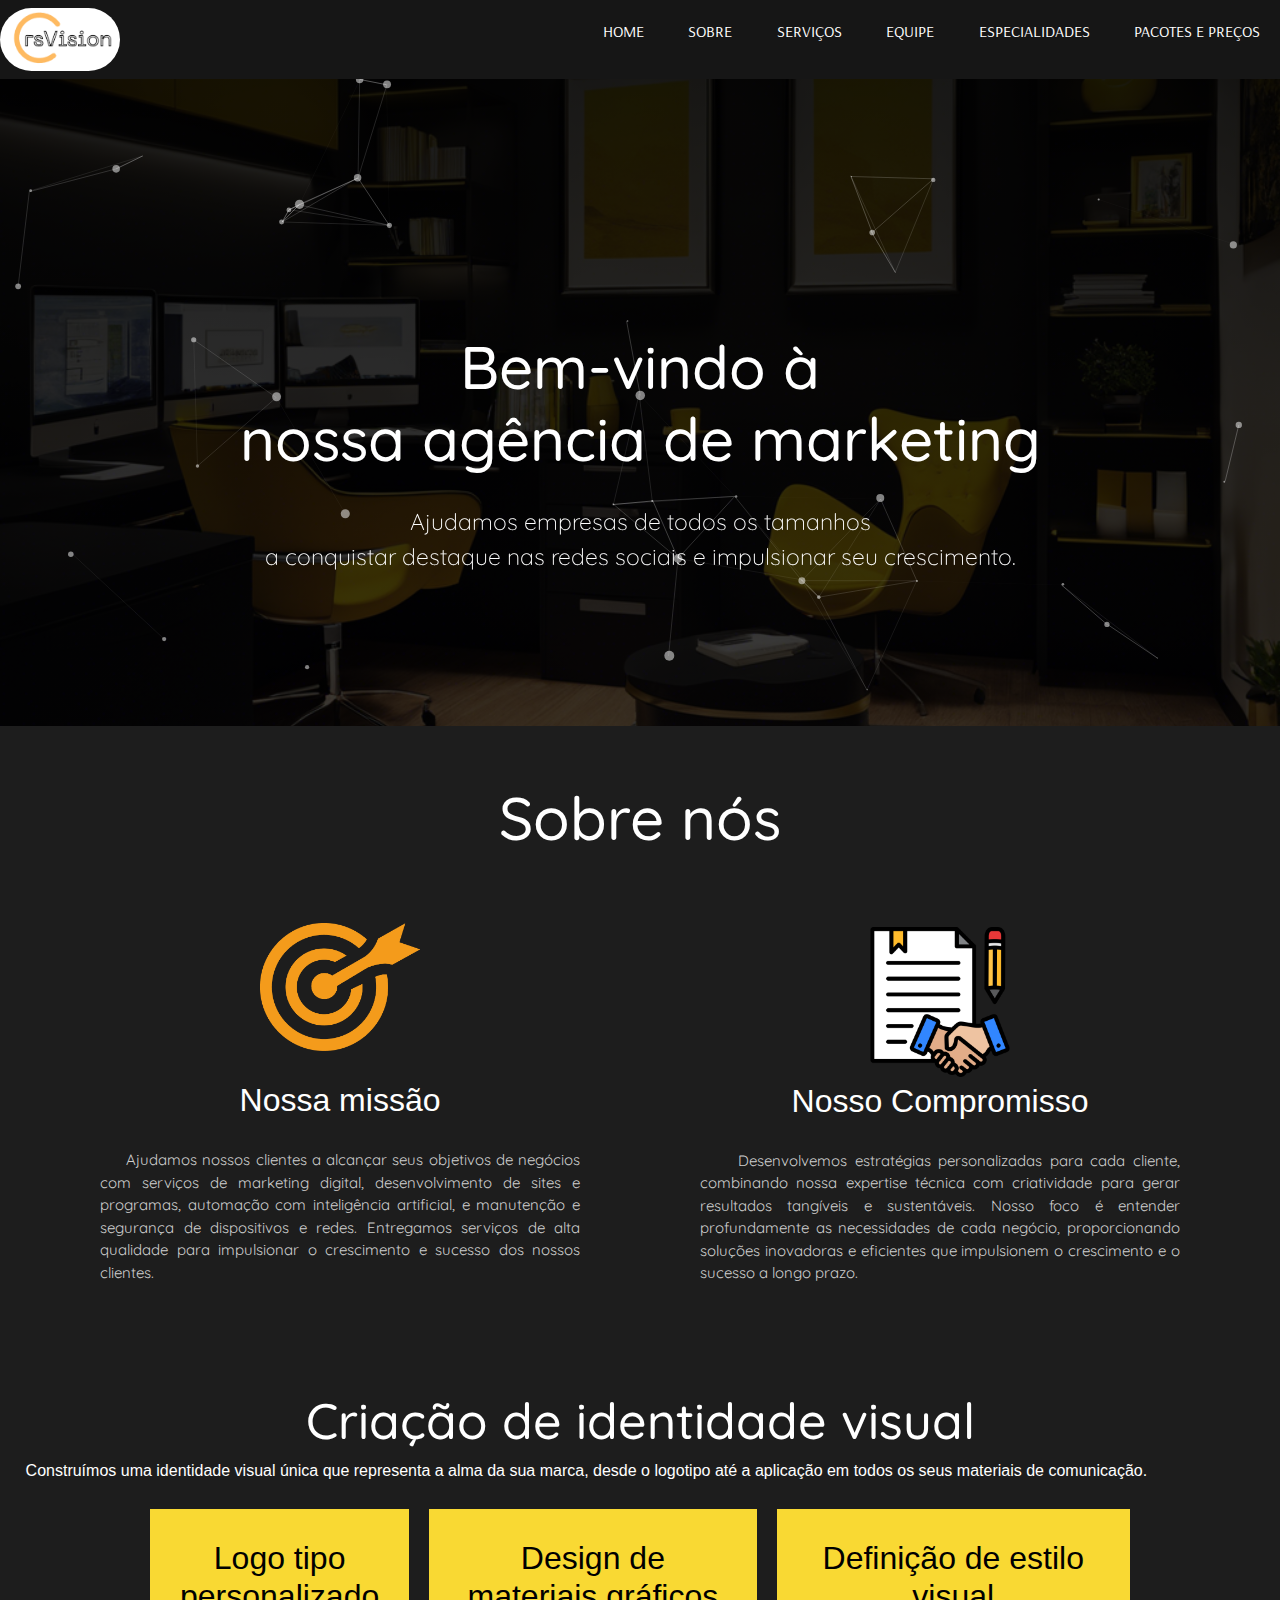
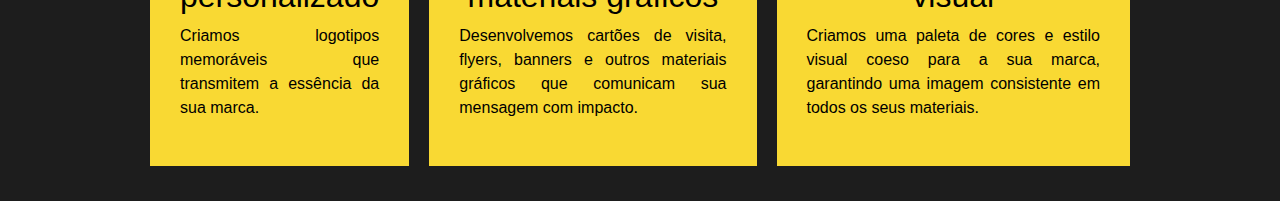
==== index.html @ bc187b53 "att (criação de seção "sobre")" ====
<!DOCTYPE html>
<html lang="pt-br">
    <head>
        <meta charset="UTF-8">
        <meta name="viewport" content="width=device-width, initial-scale=1.0">
        <title>CRS Vision</title>
        <link rel="stylesheet" href="styles.css"  /> 
        <link rel="preconnect" href="https://fonts.googleapis.com">
        <link rel="preconnect" href="https://fonts.gstatic.com" crossorigin>
        <link href="https://fonts.googleapis.com/css2?family=Quicksand:wght@300..700&display=swap" rel="stylesheet">
        <link rel="preconnect" href="https://fonts.googleapis.com">
        <link rel="preconnect" href="https://fonts.gstatic.com" crossorigin>
        <link href="https://fonts.googleapis.com/css2?family=Arsenal+SC:ital,wght@0,400;0,700;1,400;1,700&family=Quicksand:wght@300..700&display=swap" rel="stylesheet">
        <link rel="stylesheet" href="https://cdn.jsdelivr.net/npm/bootstrap@5.3.3/dist/css/bootstrap.min.css"/>
    </head>
    <body>
        
            <!-- ---------------- Menu de navegação ---------------- -->
            <div class="banner">
                <div class="navbar">
                    <img src="logo.png" class="logo">
                    <ul>
                        <li><a href="#content">Home</a></li>
                        <li><a href="#">Sobre</a></li>
                        <li><a href="#">Serviços</a></li>
                        <li><a href="#">Equipe</a></li>
                        <li><a href="#">Especialidades</a></li>
                        <li><a href="#">Pacotes e preços</a></li>
                    </ul>
                </div>

                <!-- ---------------- página principal (HOME) ---------------- -->
                <div class="content">
                    <h1>Bem-vindo à <br> nossa  agência de marketing</h1>
                    <p>Ajudamos empresas de todos os tamanhos <br> a conquistar  
                        destaque nas redes sociais e impulsionar seu crescimento.</p>
                </div>
                <div id="particles-js"></div>
            </div>

                <!-- ---------------- Sobre ---------------- -->
            <div class="sobre">
                <div class="titulosobre">
                    <h1>Sobre nós</h1>
                </div>
                    <div class="conteudosobre">
                        <div class="card1">
                            <img class="missaoimg" src="missaoimg.png" alt="Imagem de missão">
                            <h2>Nossa missão</h2>
                            <p>&nbsp; &nbsp; &nbsp;Ajudamos nossos clientes a alcançar seus objetivos de negócios com serviços de marketing digital, desenvolvimento de sites e programas, automação com inteligência artificial, e manutenção e segurança de dispositivos e redes. Entregamos serviços de alta qualidade para impulsionar o crescimento e sucesso dos nossos clientes.</p>
                        </div>
                        <div class="card2">
                            <img class="compromissoimg" src="compromisso.png" alt="Imagem de compromisso">
                            <h2>Nosso Compromisso</h2>
                            <p>&nbsp; &nbsp; &nbsp;Desenvolvemos estratégias personalizadas para cada cliente, combinando nossa expertise técnica com criatividade para gerar resultados tangíveis e sustentáveis. Nosso foco é entender profundamente as necessidades de cada negócio, proporcionando soluções inovadoras e eficientes que impulsionem o crescimento e o sucesso a longo prazo.</p>
                        </div>
                    </div>

                    <div class="tituloidvisual">
                        <h1>Criação de identidade visual</h1>
                    </div>
                    <p> Construímos uma identidade visual única que representa a alma da sua marca, desde o logotipo até a aplicação em todos os seus materiais de comunicação.</p>
                    
                    <div class="conteudoidvisual">
                        <div class="cards">
                            <div class="info">
                                <h2>Logo tipo personalizado</h2>
                                <p> Criamos logotipos memoráveis que transmitem a essência da sua marca. </p>
                            </div>

                            <div class="info">
                                <h2>Design de materiais gráficos</h2>
                                <p> Desenvolvemos cartões de visita, flyers, banners e outros materiais gráficos que comunicam sua mensagem com impacto. </p>
                            </div>

                            <div class="info">
                                <h2>Definição de estilo visual</h2>
                                <p> Criamos uma paleta de cores e estilo visual coeso para a sua marca, garantindo uma imagem consistente em todos os seus materiais. </p>
                            </div>

                        </div>
                    </div>



            </div>

            <script type="text/javascript" src="particles.js"></script>
            <script type="text/javascript" src="app.js"></script>
    </body>
</html>
---- styles.css ----
*{
    margin:0;
    padding: 0;
    font-family: sans-serif;
}

.banner {
width: 100%;
height: 100%;
background-size: cover;
background-position: center;
}

.banner #particles-js{
    width: 100%;
    height: 100%;
    background-size: cover;
    background-position: cover;
    background-image: linear-gradient(rgba(0,0,0,0.90),rgba(0,0,0,0.75)),url(background.jfif);background-size: cover;
    background-position: center;
    }

.navbar {
    width: 100%;
    margin: auto;
    padding: 0 -10px 5px -20px;
    display: flex;
    align-items: center;
    justify-content:space-between; 
    background-color: rgb(22, 22, 22);   
    margin-right: 100px;
}

.logo {
    width: 120px;
    cursor: pointer;
    border-radius: 40px;
}

.navbar ul li {
    list-style: none;
    display:inline-block;
    margin: 0 20px;
    position:relative;
    
}

.navbar ul li a{
    text-decoration: none;
    color: #FFF;
    text-transform: uppercase;
    font-family: Arsenal SC;
}

.navbar ul li::after{
    content: '';
    height: 3px;
    width: 0;
    background: rgb(252, 252, 36);
    position: absolute;
    left: 0;
    bottom: -10px;
    transition: 0.3s;
}

.navbar ul li:hover::after{
    width: 100%;
}

.content {
    width: 100%;
    position: absolute;
    top: 50%;
    transform: translateY(-50%);
    text-align: center;
    color: #FFF;
}

.content h1 {
    font-size: 60px;
    margin-top: 20px;
    margin-bottom: 30px;
    font-family: quicksand;
}

.content p {
    font-size: 23px ;
    font-weight: 100;
    font-family: quicksand;
    
}

.sobre {
    width: 100%;
    height: 100%;
    background-color: rgb(29, 29, 29);
    padding: 2%;
    color: #FFF;
    font-family: quicksand;
}

.titulosobre {
    justify-content: center;
    align-items: center;
    display: flex;
    padding-top: 30px;
}

.sobre h1 {
    font-size: 60px;
    color: #FFF;
    font-family: quicksand;
}

.conteudosobre {
    display: flex;
    align-items: center;
    justify-content: center;
}


.card1 {
    width: 600px;
    border-radius: 10px;
    box-shadow: 0 4ox 8px 0 rgba(0,0,0,0.2);
    font-size: 15px;
    padding: 60px;
    flex-direction: column;
    align-items: center;
    justify-content: center;
    text-align: center;
    
}
.card1 p {
    text-align: justify;
    margin-top: 30px;
    font-family: quicksand;
    color: rgb(207, 207, 207);
    }

    .missaoimg{
        width: 160px;
        margin-bottom: 30px;
    }

.card2 {
    width: 600px;
    border-radius: 10px;
    box-shadow: 0 4ox 8px 0 rgba(0,0,0,0.2);
    font-size: 15px;
    padding: 60px;
    flex-direction: column;
    align-items: center;
    justify-content: center;
    text-align: center;
}

.card2 p {
text-align: justify;
margin-top: 30px;
font-family: quicksand;
color: rgb(207, 207, 207);

}

.compromissoimg{
    width: 160px;
}

.tituloidvisual {
    justify-content: center;
    align-items: center;
    display: flex;
    padding-top: 30px;
}

.tituloidvisual h1 {
    font-size: 50px;
    color: #FFF;
    font-family: quicksand;
}

.conteudoidvisual {
    display: flex;
    align-items: center;
    justify-content: center;
    
}


.cards {
    display: flex;
    justify-content: center;
    width: 1000px;
    
}
.cards h2 {
    color: black;
}
.cards p {
    color: black;
}

.info {
    margin: 10px;
    background-color: #F9D933;;
    display: flex;
    flex-direction: column;
    justify-content: center;
    align-items: center;
    padding: 30px;
}

.info h2 {
    text-align: center;
}

.info p {
    text-align: justify;
}
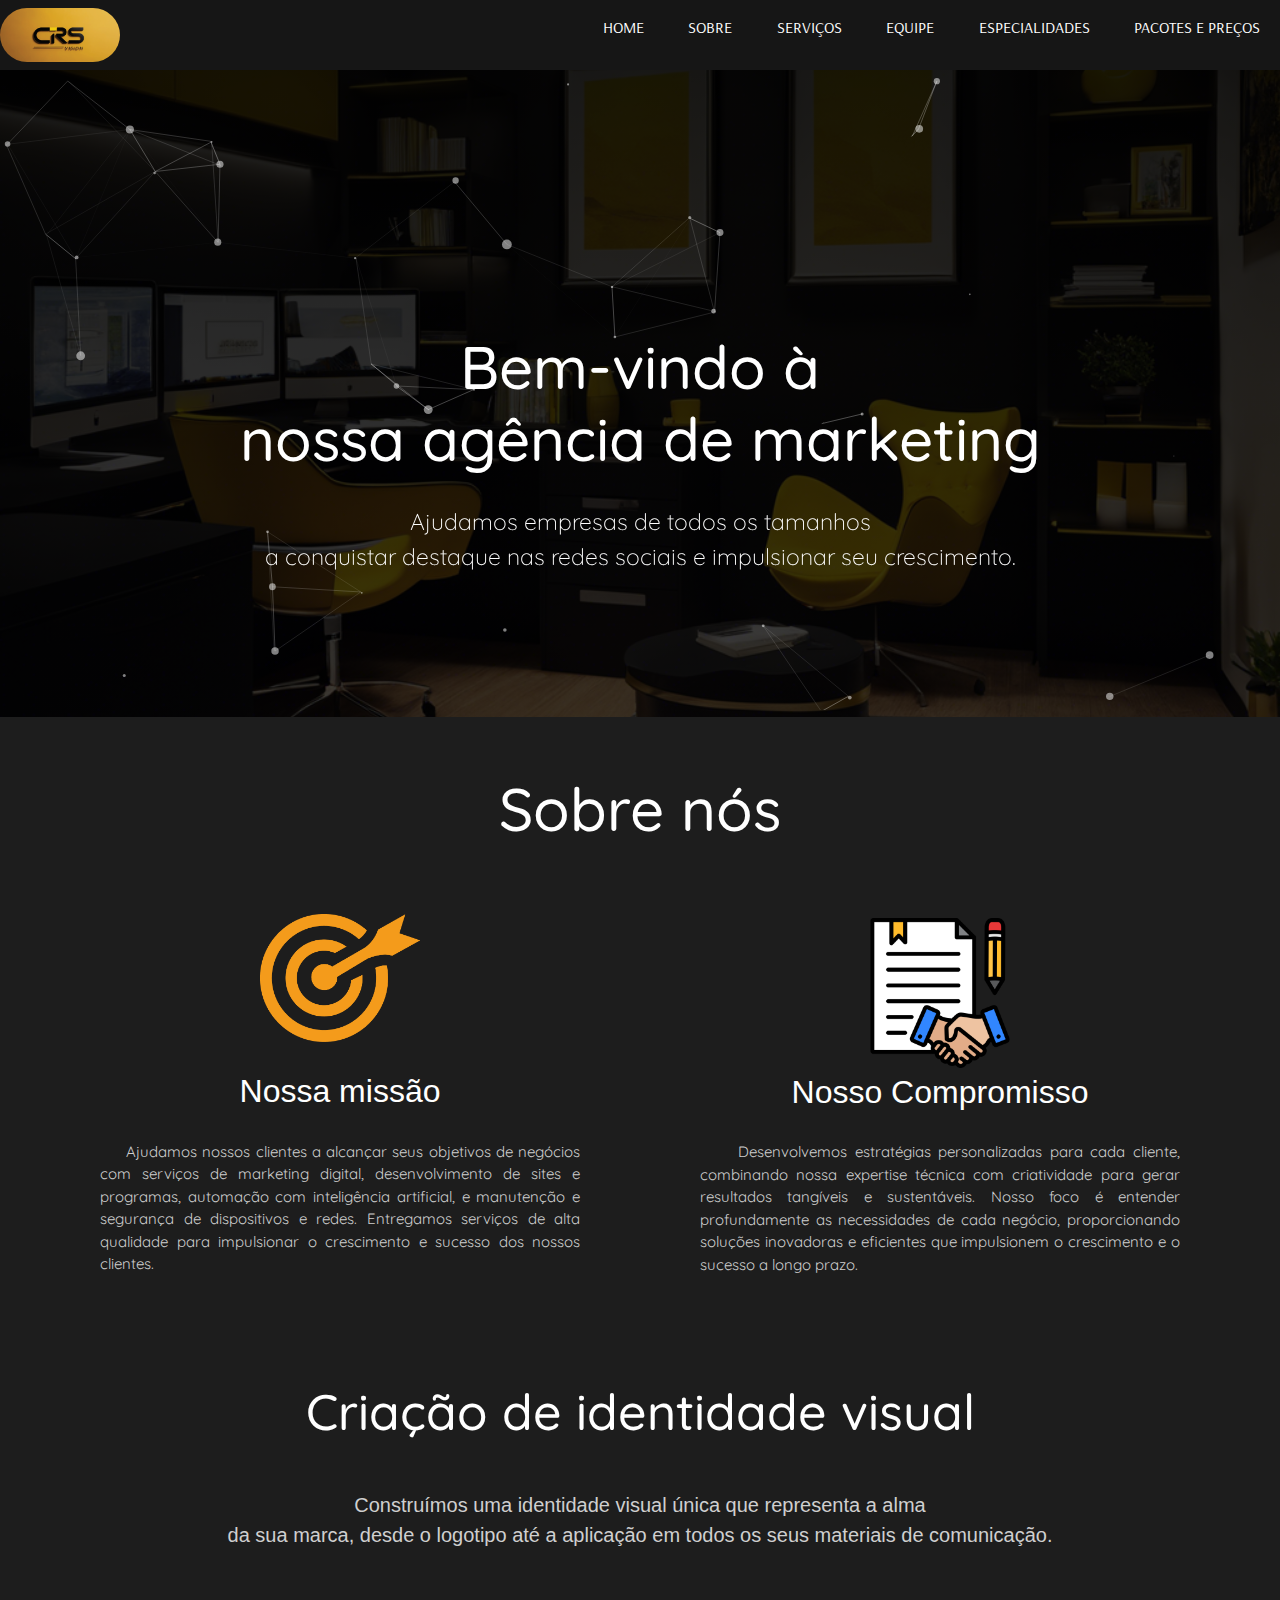
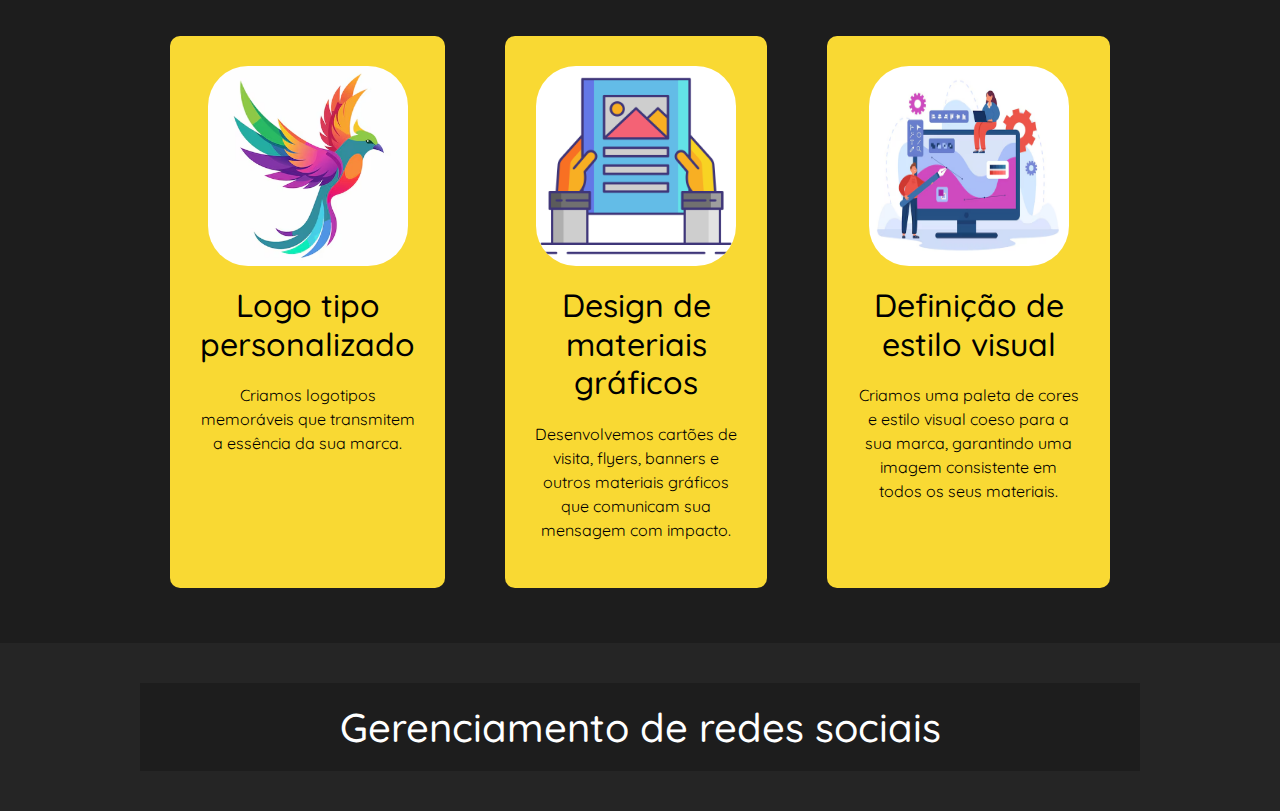
==== commit 832dc725: "adição de icones para cards" ====
--- a/index.html
+++ b/index.html
@@ -1,92 +1,119 @@
 <!DOCTYPE html>
 <html lang="pt-br">
-    <head>
-        <meta charset="UTF-8">
-        <meta name="viewport" content="width=device-width, initial-scale=1.0">
-        <title>CRS Vision</title>
-        <link rel="stylesheet" href="styles.css"  /> 
-        <link rel="preconnect" href="https://fonts.googleapis.com">
-        <link rel="preconnect" href="https://fonts.gstatic.com" crossorigin>
-        <link href="https://fonts.googleapis.com/css2?family=Quicksand:wght@300..700&display=swap" rel="stylesheet">
-        <link rel="preconnect" href="https://fonts.googleapis.com">
-        <link rel="preconnect" href="https://fonts.gstatic.com" crossorigin>
-        <link href="https://fonts.googleapis.com/css2?family=Arsenal+SC:ital,wght@0,400;0,700;1,400;1,700&family=Quicksand:wght@300..700&display=swap" rel="stylesheet">
-        <link rel="stylesheet" href="https://cdn.jsdelivr.net/npm/bootstrap@5.3.3/dist/css/bootstrap.min.css"/>
-    </head>
-    <body>
-        
-            <!-- ---------------- Menu de navegação ---------------- -->
-            <div class="banner">
-                <div class="navbar">
-                    <img src="logo.png" class="logo">
-                    <ul>
-                        <li><a href="#content">Home</a></li>
-                        <li><a href="#">Sobre</a></li>
-                        <li><a href="#">Serviços</a></li>
-                        <li><a href="#">Equipe</a></li>
-                        <li><a href="#">Especialidades</a></li>
-                        <li><a href="#">Pacotes e preços</a></li>
-                    </ul>
+
+<head>
+    <meta charset="UTF-8">
+    <meta name="viewport" content="width=device-width, initial-scale=1.0">
+    <title>CRS Vision</title>
+    <link rel="stylesheet" href="styles.css" />
+    <link rel="preconnect" href="https://fonts.googleapis.com">
+    <link rel="preconnect" href="https://fonts.gstatic.com" crossorigin>
+    <link href="https://fonts.googleapis.com/css2?family=Quicksand:wght@300..700&display=swap" rel="stylesheet">
+    <link rel="preconnect" href="https://fonts.googleapis.com">
+    <link rel="preconnect" href="https://fonts.gstatic.com" crossorigin>
+    <link
+        href="https://fonts.googleapis.com/css2?family=Arsenal+SC:ital,wght@0,400;0,700;1,400;1,700&family=Quicksand:wght@300..700&display=swap"
+        rel="stylesheet">
+    <link rel="stylesheet" href="https://cdn.jsdelivr.net/npm/bootstrap@5.3.3/dist/css/bootstrap.min.css" />
+</head>
+
+<body>
+
+    <!-- ---------------- Menu de navegação ---------------- -->
+    <div class="banner">
+        <div class="navbar">
+            <img src="logo.png" class="logo">
+            <ul>
+                <li><a href="#content">Home</a></li>
+                <li><a href="#">Sobre</a></li>
+                <li><a href="#">Serviços</a></li>
+                <li><a href="#">Equipe</a></li>
+                <li><a href="#">Especialidades</a></li>
+                <li><a href="#">Pacotes e preços</a></li>
+            </ul>
+        </div>
+
+        <!-- ---------------- página principal (HOME) ---------------- -->
+        <div class="content">
+            <h1>Bem-vindo à <br> nossa agência de marketing</h1>
+            <p>Ajudamos empresas de todos os tamanhos <br> a conquistar
+                destaque nas redes sociais e impulsionar seu crescimento.</p>
+        </div>
+        <div id="particles-js"></div>
+    </div>
+
+    <!-- ---------------- Sobre ---------------- -->
+    <div class="sobre">
+        <div class="titulosobre">
+            <h1>Sobre nós</h1>
+        </div>
+        <div class="conteudosobre">
+            <div class="card1">
+                <img class="missaoimg" src="missaoimg.png" alt="Imagem de missão">
+                <h2>Nossa missão</h2>
+                <p>&nbsp; &nbsp; &nbsp;Ajudamos nossos clientes a alcançar seus objetivos de negócios com serviços de
+                    marketing digital, desenvolvimento de sites e programas, automação com inteligência artificial, e
+                    manutenção e segurança de dispositivos e redes. Entregamos serviços de alta qualidade para
+                    impulsionar o crescimento e sucesso dos nossos clientes.</p>
+            </div>
+            <div class="card2">
+                <img class="compromissoimg" src="compromisso.png" alt="Imagem de compromisso">
+                <h2>Nosso Compromisso</h2>
+                <p>&nbsp; &nbsp; &nbsp;Desenvolvemos estratégias personalizadas para cada cliente, combinando nossa
+                    expertise técnica com criatividade para gerar resultados tangíveis e sustentáveis. Nosso foco é
+                    entender profundamente as necessidades de cada negócio, proporcionando soluções inovadoras e
+                    eficientes que impulsionem o crescimento e o sucesso a longo prazo.</p>
+            </div>
+        </div>
+
+        <!-- ---------------- Identidade visual ---------------- -->
+        <div class="tituloidvisual">
+            <h1>Criação de identidade visual</h1>
+        </div>
+        <div class="p-idvisual">
+            <p> Construímos uma identidade visual única que representa a alma <br> da sua marca, desde o logotipo até a
+                aplicação em todos os seus materiais de comunicação.</p>
+        </div>
+        <div class="conteudoidvisual">
+            <div class="cards">
+
+                <div class="info1">
+                    <img src="imgcard1.png" alt="">
+                    <h2>Logo tipo personalizado</h2>
+                    <p> Criamos logotipos memoráveis que transmitem a essência da sua marca. </p>
                 </div>
 
-                <!-- ---------------- página principal (HOME) ---------------- -->
-                <div class="content">
-                    <h1>Bem-vindo à <br> nossa  agência de marketing</h1>
-                    <p>Ajudamos empresas de todos os tamanhos <br> a conquistar  
-                        destaque nas redes sociais e impulsionar seu crescimento.</p>
+                <div class="info2">
+                    <img src="imgcard2.png" alt="">
+                    <h2>Design de materiais gráficos</h2>
+                    <p> Desenvolvemos cartões de visita, flyers, banners e outros materiais gráficos que comunicam sua
+                        mensagem com impacto. </p>
                 </div>
-                <div id="particles-js"></div>
+
+                <div class="info3">
+                    <img src="imgcard3.png" alt="">
+                    <h2>Definição de estilo visual</h2>
+                    <p> Criamos uma paleta de cores e estilo visual coeso para a sua marca, garantindo uma imagem
+                        consistente em todos os seus materiais. </p>
+                </div>
             </div>
+        </div>
+    </div>
 
-                <!-- ---------------- Sobre ---------------- -->
-            <div class="sobre">
-                <div class="titulosobre">
-                    <h1>Sobre nós</h1>
-                </div>
-                    <div class="conteudosobre">
-                        <div class="card1">
-                            <img class="missaoimg" src="missaoimg.png" alt="Imagem de missão">
-                            <h2>Nossa missão</h2>
-                            <p>&nbsp; &nbsp; &nbsp;Ajudamos nossos clientes a alcançar seus objetivos de negócios com serviços de marketing digital, desenvolvimento de sites e programas, automação com inteligência artificial, e manutenção e segurança de dispositivos e redes. Entregamos serviços de alta qualidade para impulsionar o crescimento e sucesso dos nossos clientes.</p>
-                        </div>
-                        <div class="card2">
-                            <img class="compromissoimg" src="compromisso.png" alt="Imagem de compromisso">
-                            <h2>Nosso Compromisso</h2>
-                            <p>&nbsp; &nbsp; &nbsp;Desenvolvemos estratégias personalizadas para cada cliente, combinando nossa expertise técnica com criatividade para gerar resultados tangíveis e sustentáveis. Nosso foco é entender profundamente as necessidades de cada negócio, proporcionando soluções inovadoras e eficientes que impulsionem o crescimento e o sucesso a longo prazo.</p>
-                        </div>
-                    </div>
+    <!-- ---------------- Gerenciamento de redes sociais ---------------- -->
+    <div class="sessao3">
+        <div class="gerenciamento-redes-sociais">
+            <div class="titulo-g-sociais">
+                <h2>Gerenciamento de redes sociais</h2>
+            </div>
+            <div class="texto-g-sociais">
+                
+            </div>
+        </div>
+    </div>
 
-                    <div class="tituloidvisual">
-                        <h1>Criação de identidade visual</h1>
-                    </div>
-                    <p> Construímos uma identidade visual única que representa a alma da sua marca, desde o logotipo até a aplicação em todos os seus materiais de comunicação.</p>
-                    
-                    <div class="conteudoidvisual">
-                        <div class="cards">
-                            <div class="info">
-                                <h2>Logo tipo personalizado</h2>
-                                <p> Criamos logotipos memoráveis que transmitem a essência da sua marca. </p>
-                            </div>
+    <script type="text/javascript" src="particles.js"></script>
+    <script type="text/javascript" src="app.js"></script>
+</body>
 
-                            <div class="info">
-                                <h2>Design de materiais gráficos</h2>
-                                <p> Desenvolvemos cartões de visita, flyers, banners e outros materiais gráficos que comunicam sua mensagem com impacto. </p>
-                            </div>
-
-                            <div class="info">
-                                <h2>Definição de estilo visual</h2>
-                                <p> Criamos uma paleta de cores e estilo visual coeso para a sua marca, garantindo uma imagem consistente em todos os seus materiais. </p>
-                            </div>
-
-                        </div>
-                    </div>
-
-
-
-            </div>
-
-            <script type="text/javascript" src="particles.js"></script>
-            <script type="text/javascript" src="app.js"></script>
-    </body>
-</html>
-
+</html>--- a/styles.css
+++ b/styles.css
@@ -56,7 +56,7 @@
     content: '';
     height: 3px;
     width: 0;
-    background: rgb(252, 252, 36);
+    background-color: #F9D933;;
     position: absolute;
     left: 0;
     bottom: -10px;
@@ -174,7 +174,7 @@
     padding-top: 30px;
 }
 
-.tituloidvisual h1 {
+.tituloidvisual h1{
     font-size: 50px;
     color: #FFF;
     font-family: quicksand;
@@ -184,7 +184,11 @@
     display: flex;
     align-items: center;
     justify-content: center;
-    
+}
+
+.p-idvisual p {
+    text-align: center;
+    font-size: 20px;
 }
 
 
@@ -196,25 +200,134 @@
 }
 .cards h2 {
     color: black;
+    font-family: quicksand;
 }
 .cards p {
     color: black;
-}
-
-.info {
-    margin: 10px;
+    font-family: quicksand;
+}
+
+.info1 {
+    margin: 30px;
+    border-radius: 10px;
     background-color: #F9D933;;
     display: flex;
     flex-direction: column;
-    justify-content: center;
+    justify-content: justify;
     align-items: center;
     padding: 30px;
-}
-
-.info h2 {
-    text-align: center;
-}
-
-.info p {
-    text-align: justify;
-}
+    text-align: center;
+}
+
+.info1 img{
+    border-radius: 40px;
+    width: 200px;
+}
+
+.info1 h2{
+    margin-top: 20px;
+}
+
+.info2 {
+    margin: 30px;
+    border-radius: 10px;
+    background-color: #F9D933;;
+    display: flex;
+    flex-direction: column;
+    justify-content: justify;
+    align-items: center;
+    padding: 30px;
+    text-align: center;
+}
+
+.info2 img{
+    border-radius: 40px;
+    width: 200px;
+    background-color: #FFF;
+}
+
+.info2 h2{
+    margin-top: 20px;
+}
+
+.info3 {
+    margin: 30px;
+    border-radius: 10px;
+    background-color: #F9D933;;
+    display: flex;
+    flex-direction: column;
+    justify-content: justify;
+    align-items: center;
+    padding: 30px;
+    text-align: center;
+}
+
+.info3 img{
+    border-radius: 40px;
+    width: 200px;
+    height: 200px;
+}
+
+.info3 h2{
+    margin-top: 20px;
+}
+
+.info1 h2 {
+    margin-bottom: 15px;
+    text-align: center;
+    margin-bottom: 20px;
+}
+.info2 h2 {
+    margin-bottom: 15px;
+    text-align: center;
+    margin-bottom: 20px;
+}
+.info3 h2 {
+    margin-bottom: 15px;
+    text-align: center;
+    margin-bottom: 20px;
+}
+
+
+.p-idvisual {
+ display: flex;
+ font-size: 18px;
+ justify-content: center;
+ align-items: center;
+ margin: 20px;
+ padding: 20px;
+ font-family: quicksand;
+ color: rgb(207, 207, 207);
+}
+
+.p-idvisual h2 p {
+    font-family: quicksand;
+}
+
+/**  -------------- (sessão 3) gerenciamento de redes sociais --------------   **/
+
+.sessao3 {
+    display: flex;
+    width: 100%;
+    justify-content: center;
+    background-color: rgb(37, 37, 37);
+}
+
+.gerenciamento-redes-sociais {
+    display: flex;
+    justify-content: center;
+    margin: 40px;
+    background-color: rgb(29, 29, 29);
+    width: 1000px;
+    
+}
+
+.titulo-g-sociais h2{
+    display: flex;
+    justify-content: center;
+    color: #FFF;
+    margin: 20px;
+    font-size: 40px;
+    font-family: quicksand;
+
+}
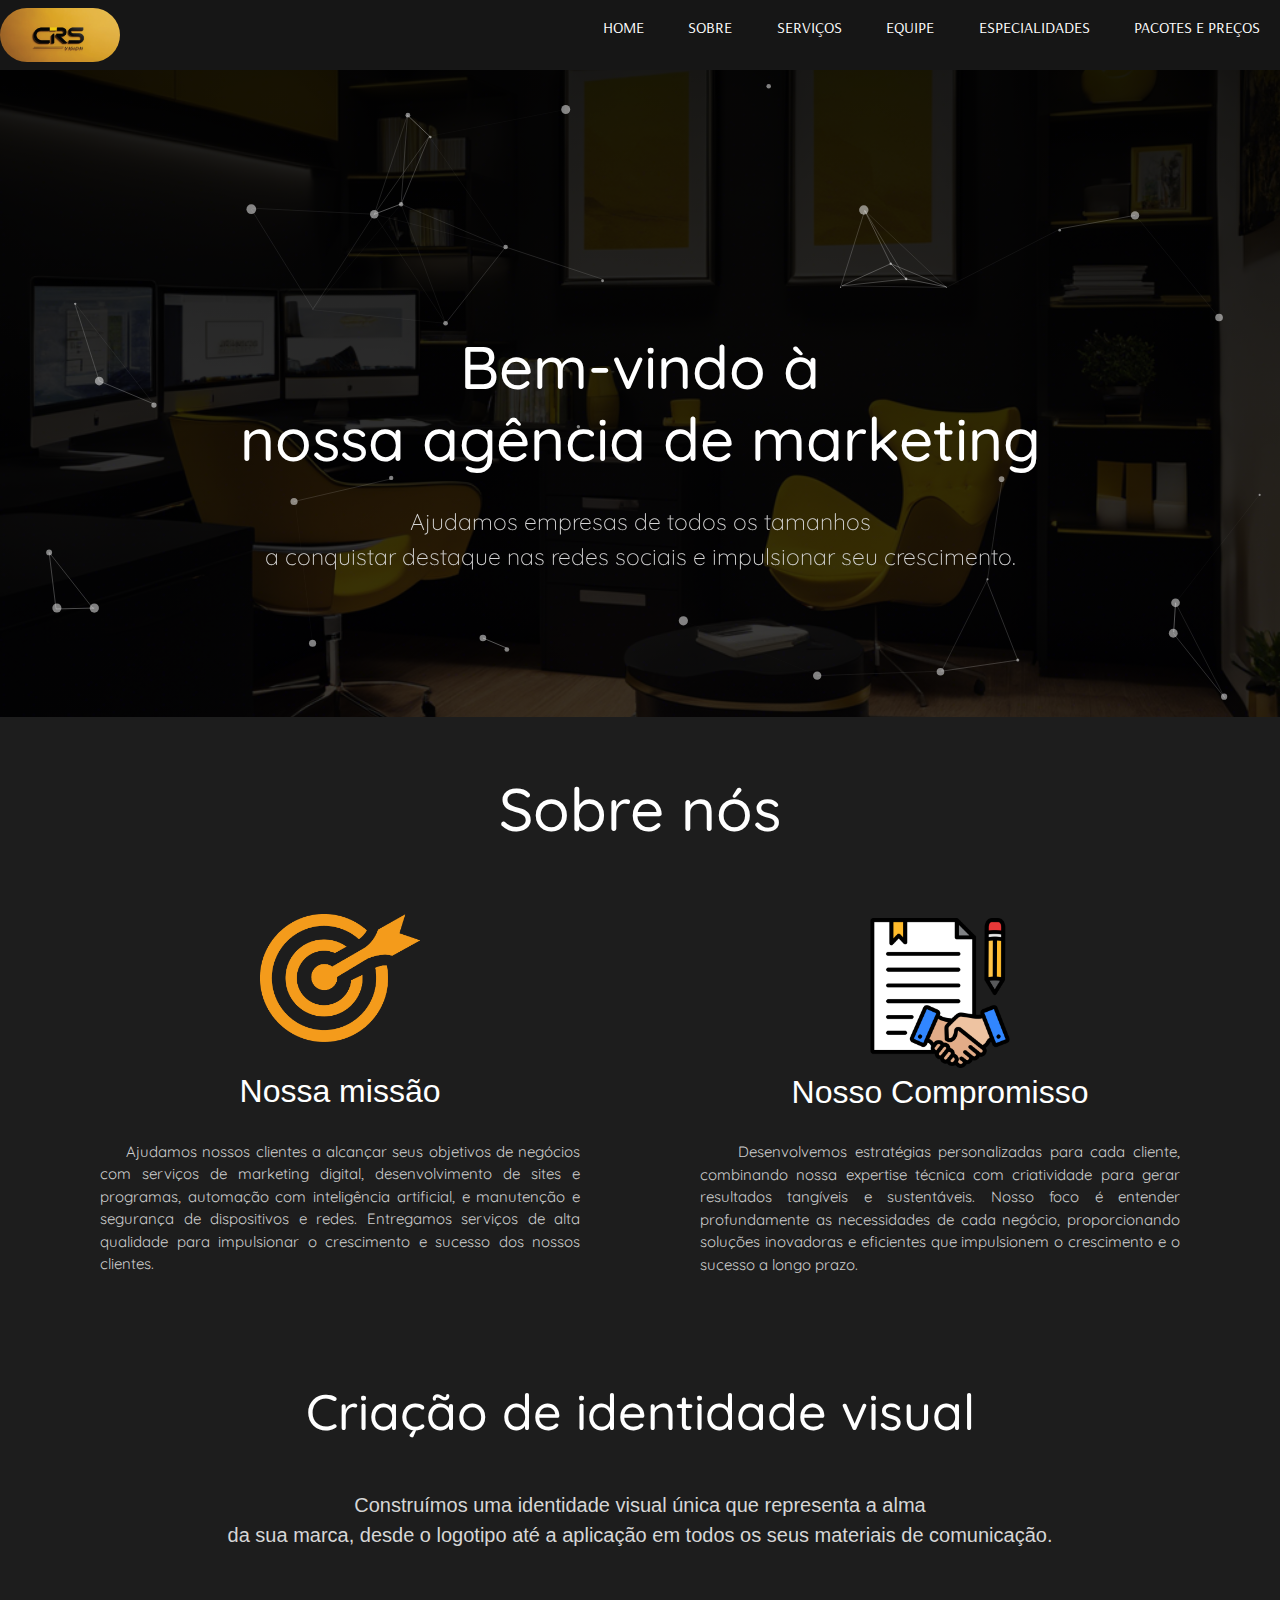
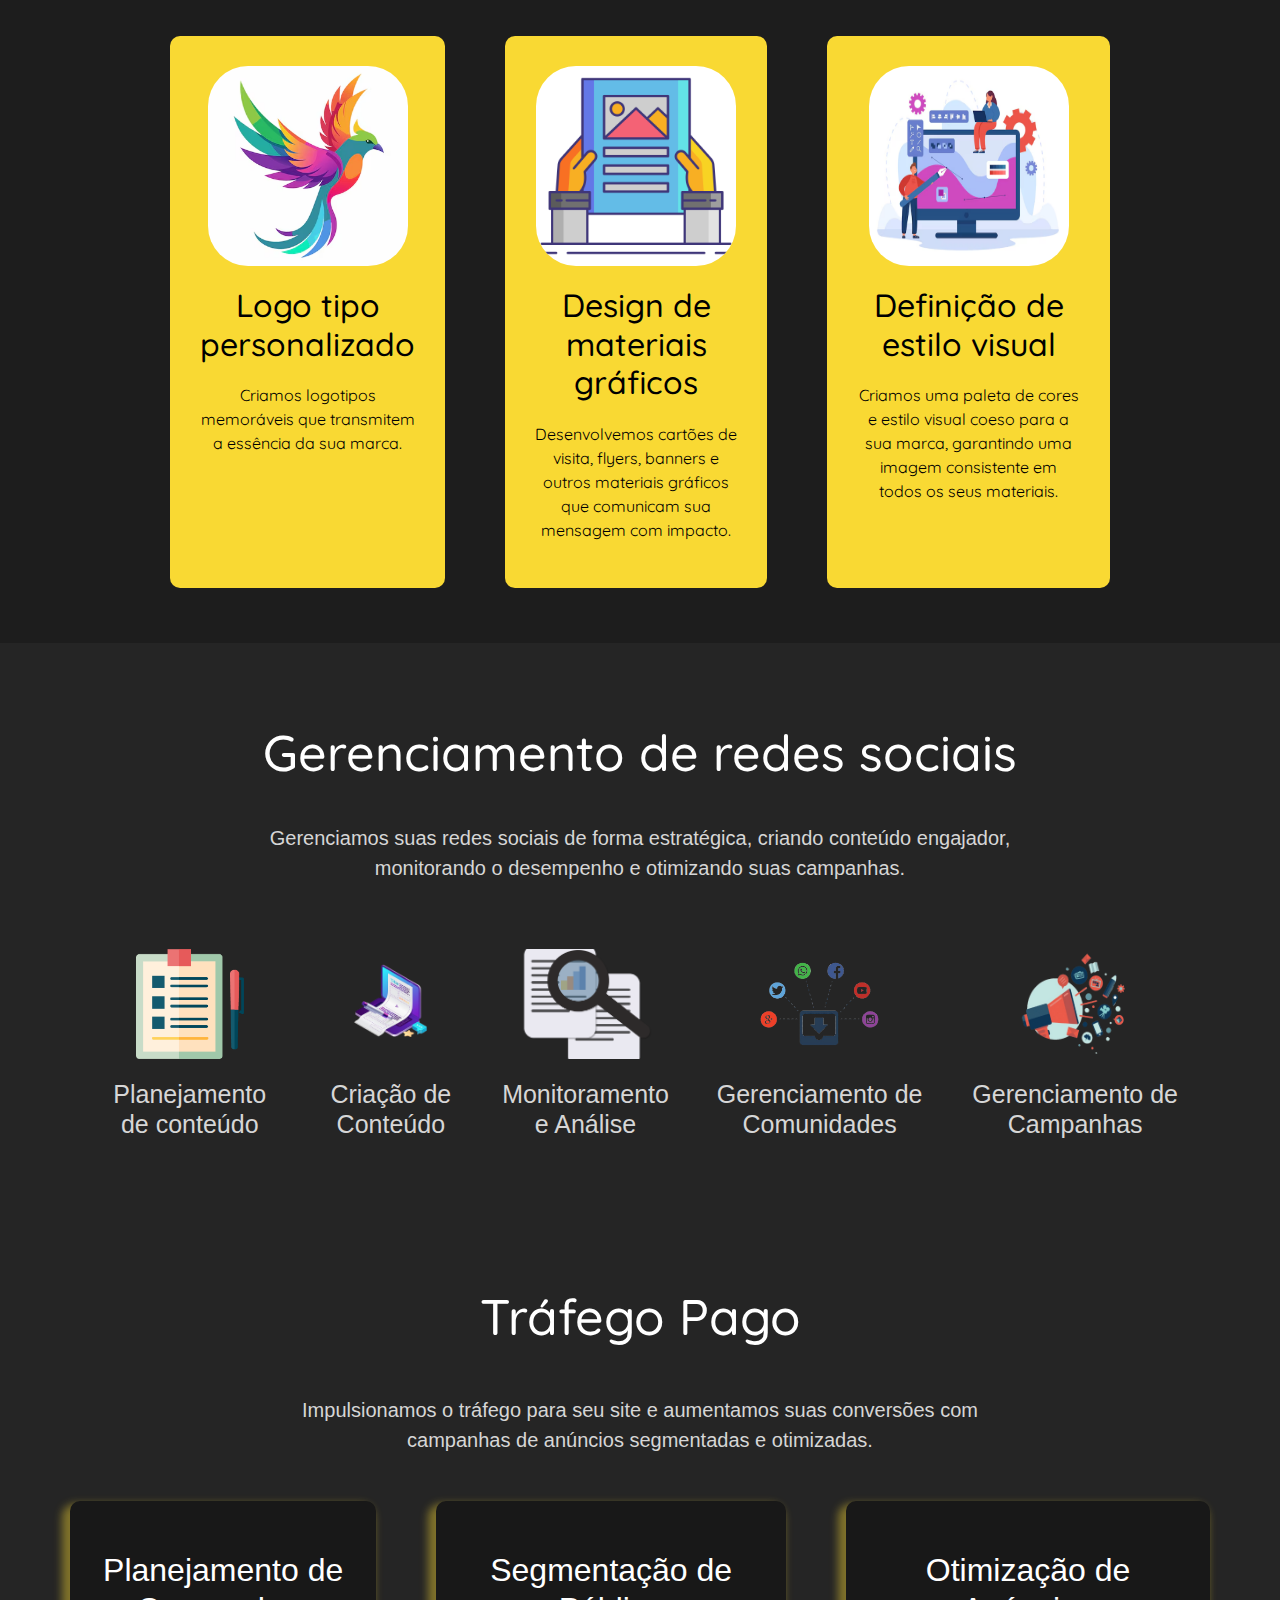
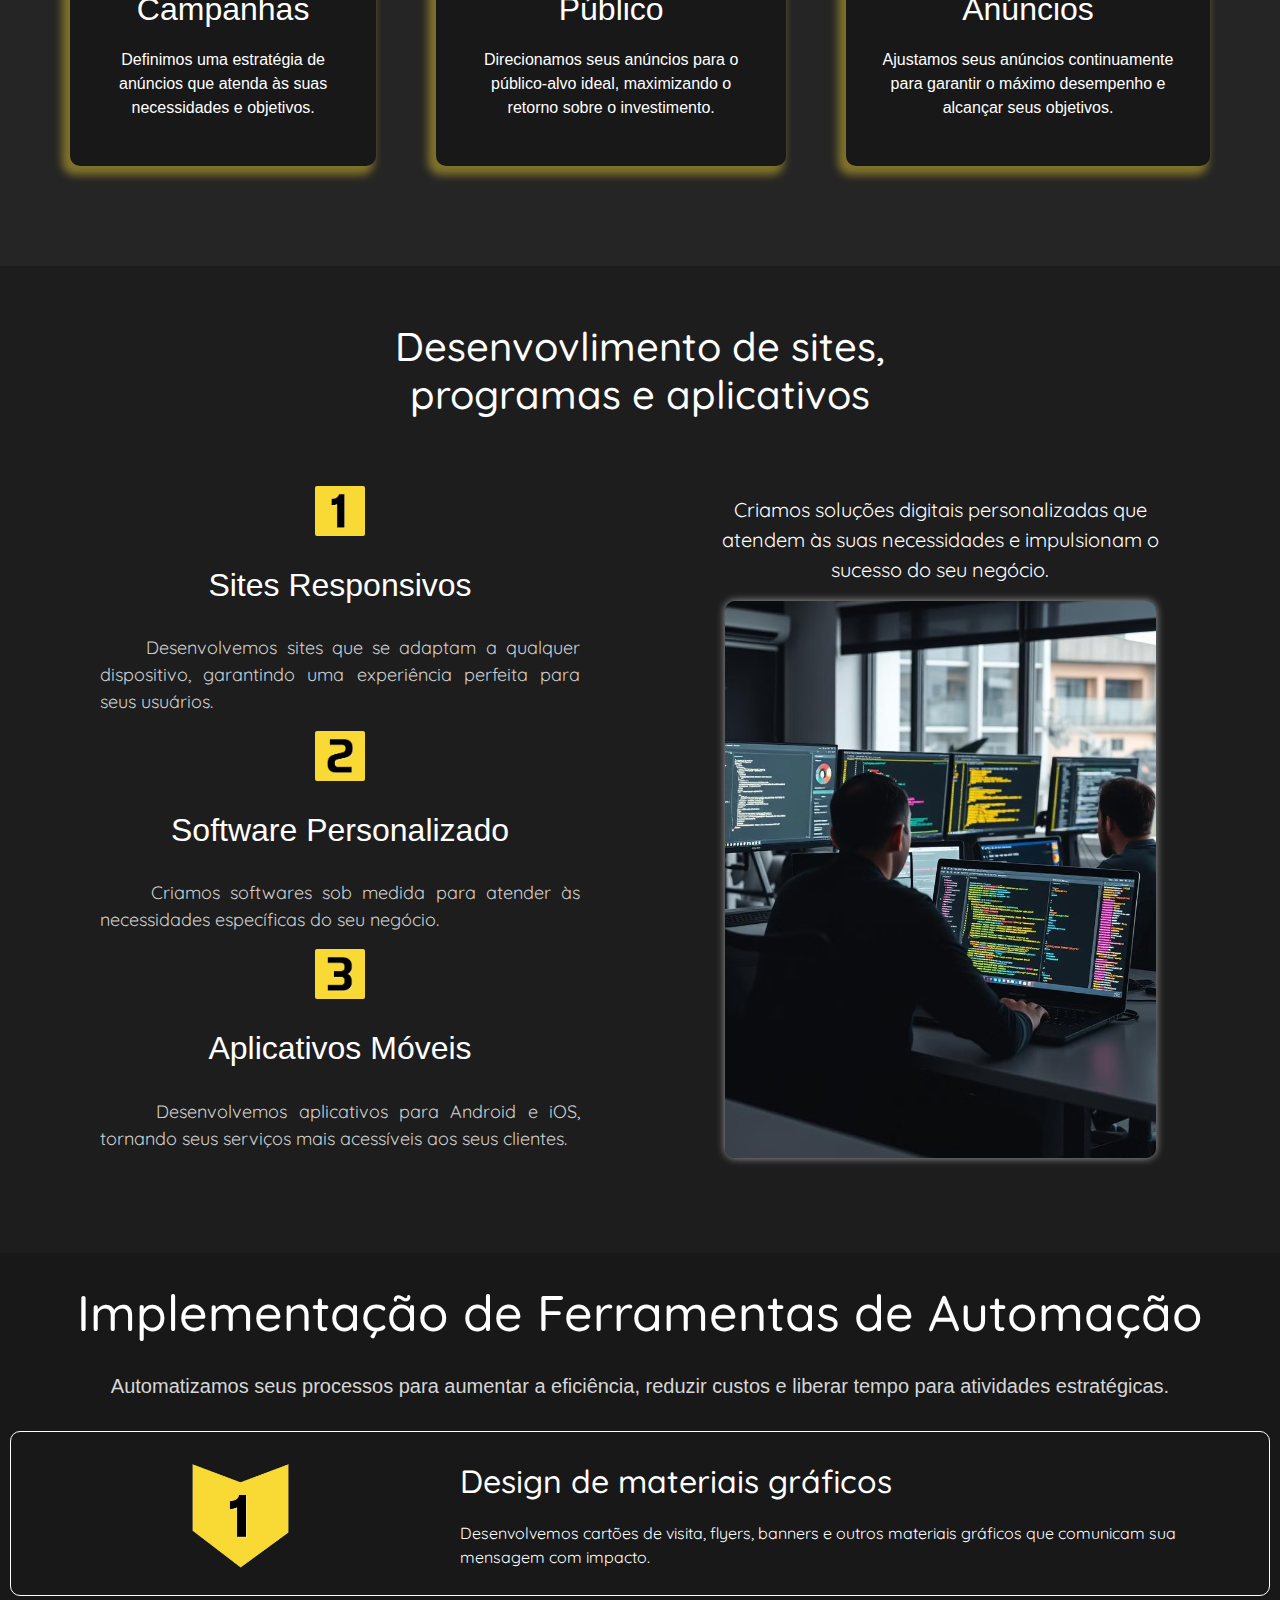
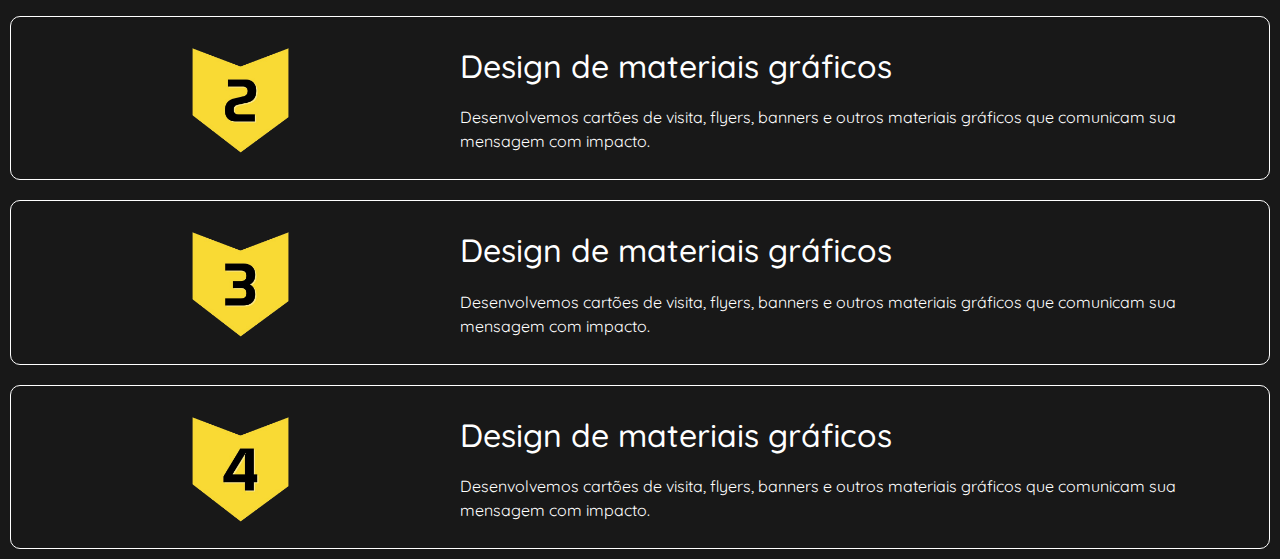
==== commit 759a1f78: "att de novas sessões" ====
--- a/index.html
+++ b/index.html
@@ -103,15 +103,168 @@
     <!-- ---------------- Gerenciamento de redes sociais ---------------- -->
     <div class="sessao3">
         <div class="gerenciamento-redes-sociais">
+
             <div class="titulo-g-sociais">
                 <h2>Gerenciamento de redes sociais</h2>
             </div>
-            <div class="texto-g-sociais">
-                
-            </div>
-        </div>
-    </div>
-
+
+            <div class="p-idvisual2">
+                <p> Gerenciamos suas redes sociais de forma estratégica, criando conteúdo engajador, <br> monitorando o desempenho e otimizando suas campanhas.</p>
+            </div>
+
+            <div class="sub-sessao">
+
+                <div class="texto-g-sociais">
+                    <div class="textos-g">
+                        <img src="planejamento-conteudo.png" alt="">
+                        <h1>Planejamento de conteúdo</h1>
+                       <!-- <p>Definimos uma estratégia de conteúdo que atraia e engaje o seu público-alvo.</p>-->
+                    </div>
+                    <div class="textos-g">
+                        <img src="criacao-conteudo.png" alt="">
+                        <h1>Criação de Conteúdo</h1>
+                      <!--  <p>Criamos conteúdo original e relevante para suas redes sociais, incluindo textos, imagens e vídeos.</p>-->
+                    </div>
+                    <div class="textos-g">
+                        <img src="monitoramento-analise.png" alt="">
+                        <h1>Monitoramento e Análise</h1>
+                      <!-- <p>Monitoramos o desempenho das suas postagens e ajustamos a estratégia para maximizar os resultados.</p>-->
+                    </div>
+                    <div class="textos-g">
+                        <img src="gerenciamento-comunidades.png" alt="">
+                        <h1>Gerenciamento de Comunidades</h1>
+                        <!--<p>Interagimos com o seu público, respondendo a perguntas e construindo uma comunidade engajada.</p>-->
+                    </div>
+                    <div class="textos-g">
+                        <img src="gerenciameneto-campanhas.png" alt="">
+                        <h1>Gerenciamento de Campanhas</h1>
+                        <!--<p>Criamos e gerenciamos campanhas publicitárias nas redes sociais, direcionando o seu público e impulsionando seus resultados.</p>-->
+                    </div>
+                </div>
+            </div>
+        </div>
+    </div>
+
+        <!-- ---------------- Tráfego pago ---------------- -->
+
+        <div class="sessao4">
+            <div class="tituloidvisual3">
+                <h1>Tráfego Pago</h1>
+            </div>
+            <div class="p-idvisual3">
+                <p> Impulsionamos o tráfego para seu site e aumentamos suas conversões com <br> campanhas de anúncios segmentadas e otimizadas.</p>
+            </div>
+                <div class="conteudoidvisual3">
+                    <div class="cards-trafego">
+
+                        <div class="info1-trafego">
+                            <h2>Planejamento de Campanhas </h2>
+                            <p> Definimos uma estratégia de anúncios que atenda às suas necessidades e objetivos. </p>
+                        </div>
+
+                        <div class="info2-trafego">
+                            <h2>Segmentação de Público</h2>
+                            <p> Direcionamos seus anúncios para o público-alvo ideal, maximizando o retorno sobre o investimento. </p>
+                        </div>
+
+                        <div class="info3-trafego">
+                            <h2>Otimização de Anúncios</h2>
+                            <p> Ajustamos seus anúncios continuamente para garantir o máximo desempenho e alcançar seus objetivos. </p>
+                        </div>
+                    </div>
+                </div>
+            </div>
+        </div>
+
+
+        <!-- ---------------- Desenvolvimento de sites ---------------- -->
+
+        <div class="sessao5">
+            <div class="sobreDev">
+                <div class="tituloDev">
+                    <h1>Desenvovlimento de sites, <br> programas e aplicativos</h1>
+                </div>
+                <div class="conteudosobreDev">
+                    <div class="card1">
+                        <img class="numerosimg" src="1.png" alt="Imagem de missão">
+                        <h2>Sites Responsivos</h2>
+                        <p>&nbsp; &nbsp; &nbsp;Desenvolvemos sites que se adaptam a qualquer dispositivo, garantindo uma experiência perfeita para seus usuários.</p>
+                            
+                        <img class="numerosimg" src="2.png" alt="Imagem de missão">
+                            <h2>Software Personalizado</h2>
+                            <p>&nbsp; &nbsp; &nbsp;Criamos softwares sob medida para atender às necessidades específicas do seu negócio.</p>
+
+                                <img class="numerosimg" src="3.png" alt="Imagem de missão">
+                                <h2>Aplicativos Móveis</h2>
+                                <p>&nbsp; &nbsp; &nbsp;Desenvolvemos aplicativos para Android e iOS, tornando seus serviços mais acessíveis aos seus clientes.</p>
+                    </div>
+                    <div class="carddev2">
+                        <p>Criamos soluções digitais personalizadas que atendem às suas necessidades e impulsionam o sucesso do seu negócio.</p>
+                        <img class="devImg" src="devImg.png" alt="Imagem de compromisso">
+                    </div>
+                </div>
+        </div>
+
+        <!-- ---------------- Implementação de Ferramentas de Automação ---------------- -->
+
+        <div class="sessao6">
+            <div class="tituloautomacao">
+                <h1>Implementação de Ferramentas de Automação</h1>
+            </div>
+            <div class="p-automacao">
+                <p> Automatizamos seus processos para aumentar a eficiência, reduzir custos e liberar tempo para atividades estratégicas.</p>
+            </div>
+
+
+            <div class="conteudoautomacao">
+                <div class="cardsautomacao">
+
+                    <div class="info1automacao">
+                        <div class="info1automacao-image">
+                            <img src="num1.png" alt="">
+                        </div>
+                        <div class="info1automacao-text">
+                            <h2>Design de materiais gráficos</h2>
+                            <p> Desenvolvemos cartões de visita, flyers, banners e outros materiais gráficos que comunicam sua
+                                mensagem com impacto. </p>
+                        </div>
+                    </div>
+                        <div class="info1automacao">
+                            <div class="info1automacao-image">
+                                <img src="num2.png" alt="">
+                            </div>
+                            <div class="info1automacao-text">
+                                <h2>Design de materiais gráficos</h2>
+                                <p> Desenvolvemos cartões de visita, flyers, banners e outros materiais gráficos que comunicam sua
+                                    mensagem com impacto. </p>
+                            </div>
+                        </div>
+                            <div class="info1automacao">
+                                <div class="info1automacao-image">
+                                    <img src="num3.png" alt="">
+                                </div>
+                                <div class="info1automacao-text">
+                                    <h2>Design de materiais gráficos</h2>
+                                    <p> Desenvolvemos cartões de visita, flyers, banners e outros materiais gráficos que comunicam sua
+                                        mensagem com impacto. </p>
+                                </div>
+                            </div>
+                                <div class="info1automacao">
+                                    <div class="info1automacao-image">
+                                        <img src="num4.png" alt="">
+                                    </div>
+                                    <div class="info1automacao-text">
+                                        <h2>Design de materiais gráficos</h2>
+                                        <p> Desenvolvemos cartões de visita, flyers, banners e outros materiais gráficos que comunicam sua
+                                            mensagem com impacto. </p>
+                                    </div>
+                                </div>
+                    
+                    
+                </div>
+            </div>
+        </div>
+    </div>
     <script type="text/javascript" src="particles.js"></script>
     <script type="text/javascript" src="app.js"></script>
 </body>
--- a/styles.css
+++ b/styles.css
@@ -314,20 +314,403 @@
 }
 
 .gerenciamento-redes-sociais {
-    display: flex;
     justify-content: center;
     margin: 40px;
+    /**background-color: rgb(29, 29, 29);**/
+    width: 1500px;
+}
+
+.titulo-g-sociais h2{
+    display: flex;
+    justify-content: center;
+    color: #FFF;
+    margin: 40px;
+    font-size: 50px;
+    font-family: quicksand;
+}
+
+.texto-g-sociais{
+    display: flex;
+    flex-direction: wrap;
+    padding: 10px;
+    margin: 20px 30px 30px;
+}
+
+.textos-g {
+    display: flex;
+    flex-direction: column;
+    margin: 20px;
+    align-items: center;
+}
+
+.textos-g  h1, p{
+    color: rgb(214, 214, 214);
+}
+
+.textos-g  p{
+    width: 40%;
+    text-align: center;
+}
+
+.textos-g  h1{
+    font-size: 25px;
+    text-align: center;
+}
+
+.textos-g  img{
+   height: 110px;
+   margin-bottom:20px;
+}
+
+
+.p-idvisual2 {
+    display: flex;
+    font-size: 20px;
+    justify-content: center;
+    text-align: center;
+    align-items: center;
+    font-family: quicksand;
+    color: rgb(207, 207, 207);
+   }
+   
+   .p-idvisual2 h2 p {
+       font-family: quicksand;
+   }
+
+
+/** --------------------     Trafego Pago   -----------------------  **/
+
+   .sessao4 {
+    background-color: rgb(37, 37, 37);
+   }
+
+   .tituloidvisual3 {
+    justify-content: center;
+    align-items: center;
+    display: flex;
+    padding: 40px;
+}
+
+.tituloidvisual3 h1{
+    font-size: 50px;
+    color: #FFF;
+    font-family: quicksand;
+}
+
+.conteudoidvisual3 {
+    display: flex;
+    align-items: center;
+    justify-content: center;
+}
+
+.p-idvisual3 p {
+    text-align: center;
+    font-size: 20px;
+}
+
+   .card1 {
+    width: 600px;
+    border-radius: 10px;
+    box-shadow: 0 4ox 8px 0 rgba(0,0,0,0.2);
+    font-size: 15px;
+    padding: 60px;
+    flex-direction: column;
+    align-items: center;
+    justify-content: center;
+    text-align: center;
+    
+}
+.card1 p {
+    text-align: justify;
+    margin-top: 30px;
+    font-family: quicksand;
+    color: rgb(207, 207, 207);
+    }
+
+
+.card2 {
+    width: 600px;
+    border-radius: 10px;
+    box-shadow: 0 4ox 8px 0 rgba(0, 0, 0, 0.2);
+    font-size: 15px;
+    padding: 60px;
+    flex-direction: column;
+    align-items: center;
+    justify-content: center;
+    text-align: center;
+}
+
+.card2 p {
+text-align: justify;
+margin-top: 30px;
+font-family: quicksand;
+color: rgb(207, 207, 207);
+
+}
+
+.tituloidvisual h1{
+    font-size: 50px;
+    color: #FFF;
+    font-family: quicksand;
+}
+
+.conteudoidvisual3 {
+    display: flex;
+    align-items: center;
+    justify-content: center;
+    padding-bottom: 70px;
+}
+
+
+.info1-trafego {
+    margin: 30px;
+    border-radius: 10px;
+    background-color: #181818;
+    box-shadow: -5px 6px 8px 3px #f9d83370;
+    display: flex;
+    flex-direction: column;
+    justify-content: justify;
+    align-items: center;
+    padding: 30px;
+    text-align: center;
+}
+
+
+.info1-trafego h2{
+    margin-top: 20px;
+    color: #FFF;
+}
+
+.info1-trafego p{
+    color: #FFF;
+}
+
+.info2-trafego {
+    margin: 30px;
+    border-radius: 10px;
+    background-color: #181818;
+    box-shadow: -5px 6px 8px 3px #f9d83370;
+    display: flex;
+    flex-direction: column;
+    justify-content: justify;
+    align-items: center;
+    padding: 30px;
+    text-align: center;
+}
+
+
+.info2-trafego h2{
+    margin-top: 20px;
+    color: #FFF;
+}
+
+.info2-trafego p{
+    color: #FFF;
+}
+
+.info3-trafego {
+    margin: 30px;
+    border-radius: 10px;
+    background-color: #181818;
+    box-shadow: -5px 6px 8px 3px #f9d83370;
+    display: flex;
+    flex-direction: column;
+    justify-content: justify;
+    align-items: center;
+    padding: 30px;
+    text-align: center;
+}
+
+.info3-trafego h2{
+    margin-top: 20px;
+    color: #FFF;
+}
+
+.info3-trafego p{
+    color: #FFF;
+}
+
+.info1-trafego h2 {
+    margin-bottom: 15px;
+    text-align: center;
+    margin-bottom: 20px;
+}
+.info2-trafego h2 {
+    margin-bottom: 15px;
+    text-align: center;
+    margin-bottom: 20px;
+}
+.info3-trafego h2 {
+    margin-bottom: 15px;
+    text-align: center;
+    margin-bottom: 20px;
+}
+
+.cards-trafego {
+    display: flex;
+    justify-content: center;
+    width: 1200px;
+    
+}
+
+
+/** --------------------     Desenvolvimento de sites    -----------------------  **/
+
+
+.tituloDev {
+    justify-content: center;
+    align-items: center;
+    text-align: center;
+    display: flex;
+    padding-top: 30px;
+}
+.sobreDev {
+    width: 100%;
+    height: 100%;
     background-color: rgb(29, 29, 29);
-    width: 1000px;
-    
-}
-
-.titulo-g-sociais h2{
-    display: flex;
-    justify-content: center;
-    color: #FFF;
+    padding: 2%;
+    color: #FFF;
+    font-family: quicksand;
+}
+
+.sobreDev h1 {
+    font-size: 40px;
+    color: #FFF;
+    font-family: quicksand;
+}
+
+.conteudosobreDev {
+    display: flex;
+    align-items: center;
+    justify-content: center;
+    
+}
+
+.conteudosobreDev p{
+    font-size: 18px;
+}
+
+.numerosimg{
+    width: 50px;
+    margin-bottom: 30px;
+    border-radius: 2px;
+}
+
+.devImg {
+    border-radius: 10px;
+    box-shadow: 0px 0px 9px 0px #ffffff9a;
+}
+
+.carddev2 {
+    width: 600px;
+    border-radius: 10px;
+    box-shadow: 0 4ox 8px 0 rgba(0,0,0,0.2);
+    font-size: 15px;
+    padding: 60px;
+    flex-direction: column;
+    align-items: center;
+    justify-content: center;
+    text-align: center;
+}
+
+.carddev2 p {
+    text-align: center;
+    font-family: quicksand;
+    color: rgb(253, 253, 253);
+    font-size: 20px;
+}
+
+
+/** ---------------  Implementação de Ferramentas de Automação ---------------**/
+
+
+.sessao6{
+background-color: #181818;
+}
+
+.tituloautomacao {
+    justify-content: center;
+    align-items: center;
+    display: flex;
+    padding-top: 30px;
+}
+
+.tituloautomacao h1{
+    font-size: 50px;
+    color: #FFF;
+    font-family: quicksand;
+}
+
+.conteudoautomacao {
+    display: flex;
+    flex-direction: column;
+    align-items: center;
+    justify-content: center;
+}
+
+.p-automacao p {
+    text-align: center;
+    font-size: 20px;
     margin: 20px;
-    font-size: 40px;
-    font-family: quicksand;
-
-}
+}
+
+
+.cardsautomacao {
+    display: flex;
+    flex-direction: column;
+    
+}
+.cardsautomacao h2 {
+    color: black;
+    font-family: quicksand;
+}
+.cardsautomacao p {
+    color: black;
+    font-family: quicksand;
+}
+
+.info1automacao {
+    margin: 10px;
+    border-radius: 10px;
+    display: flex;
+    flex-direction: row;
+    justify-content: justify;
+    align-items: center;
+    padding: 10px;
+    border: 1px solid rgb(255, 255, 255);
+}
+
+.info1automacao-image{
+    display: flex;
+    align-items: center;
+    justify-content: center;
+    
+}
+
+.info1automacao img{
+    border-radius: 40px;
+    width: 30%;
+    justify-content: justify;
+    align-items: center;
+}
+
+.info1automacao h2{
+    margin-top: 20px;
+    color: white;
+}
+
+.info1automacao p{
+    color: white;
+}
+
+
+.info1automacao h2 {
+    margin-bottom: 15px;
+    margin-bottom: 20px;
+}
+
+
+.p-automacao h2 p {
+    font-family: quicksand;
+    color: rgb(207, 207, 207);
+}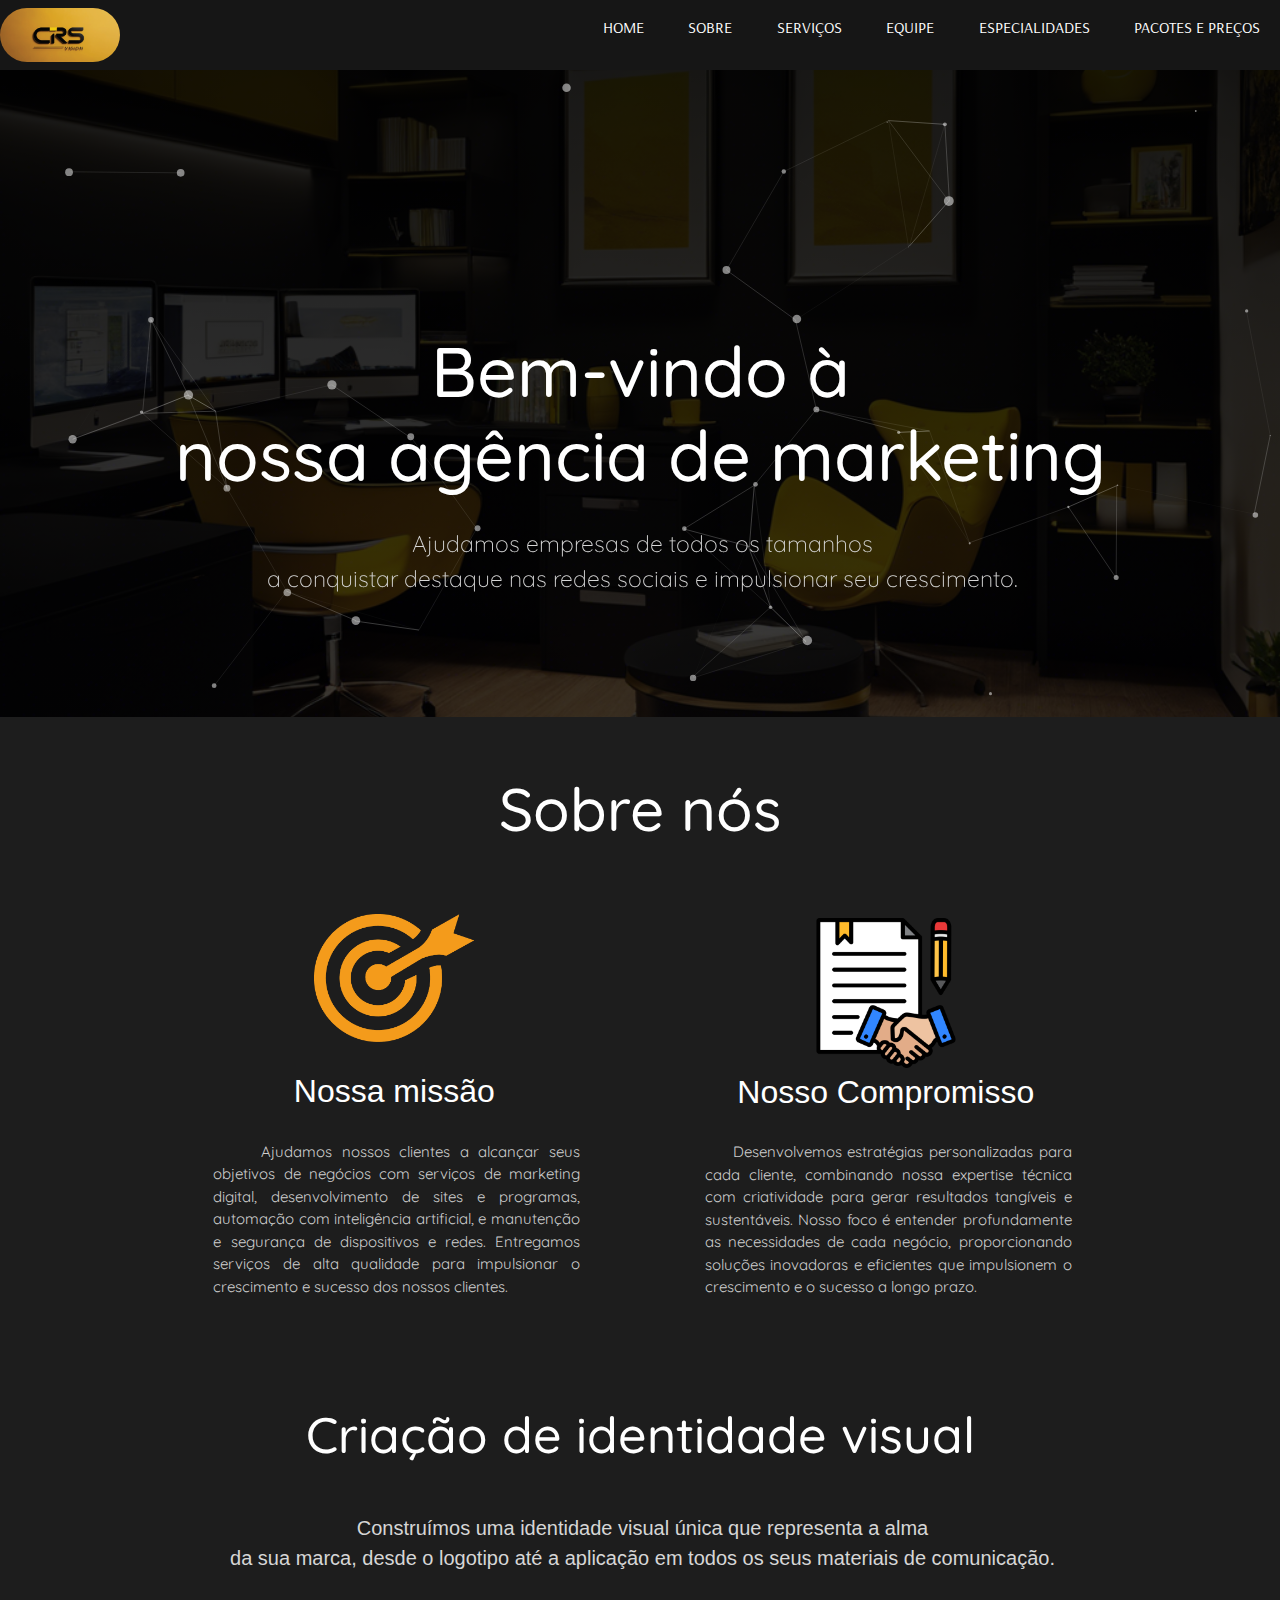
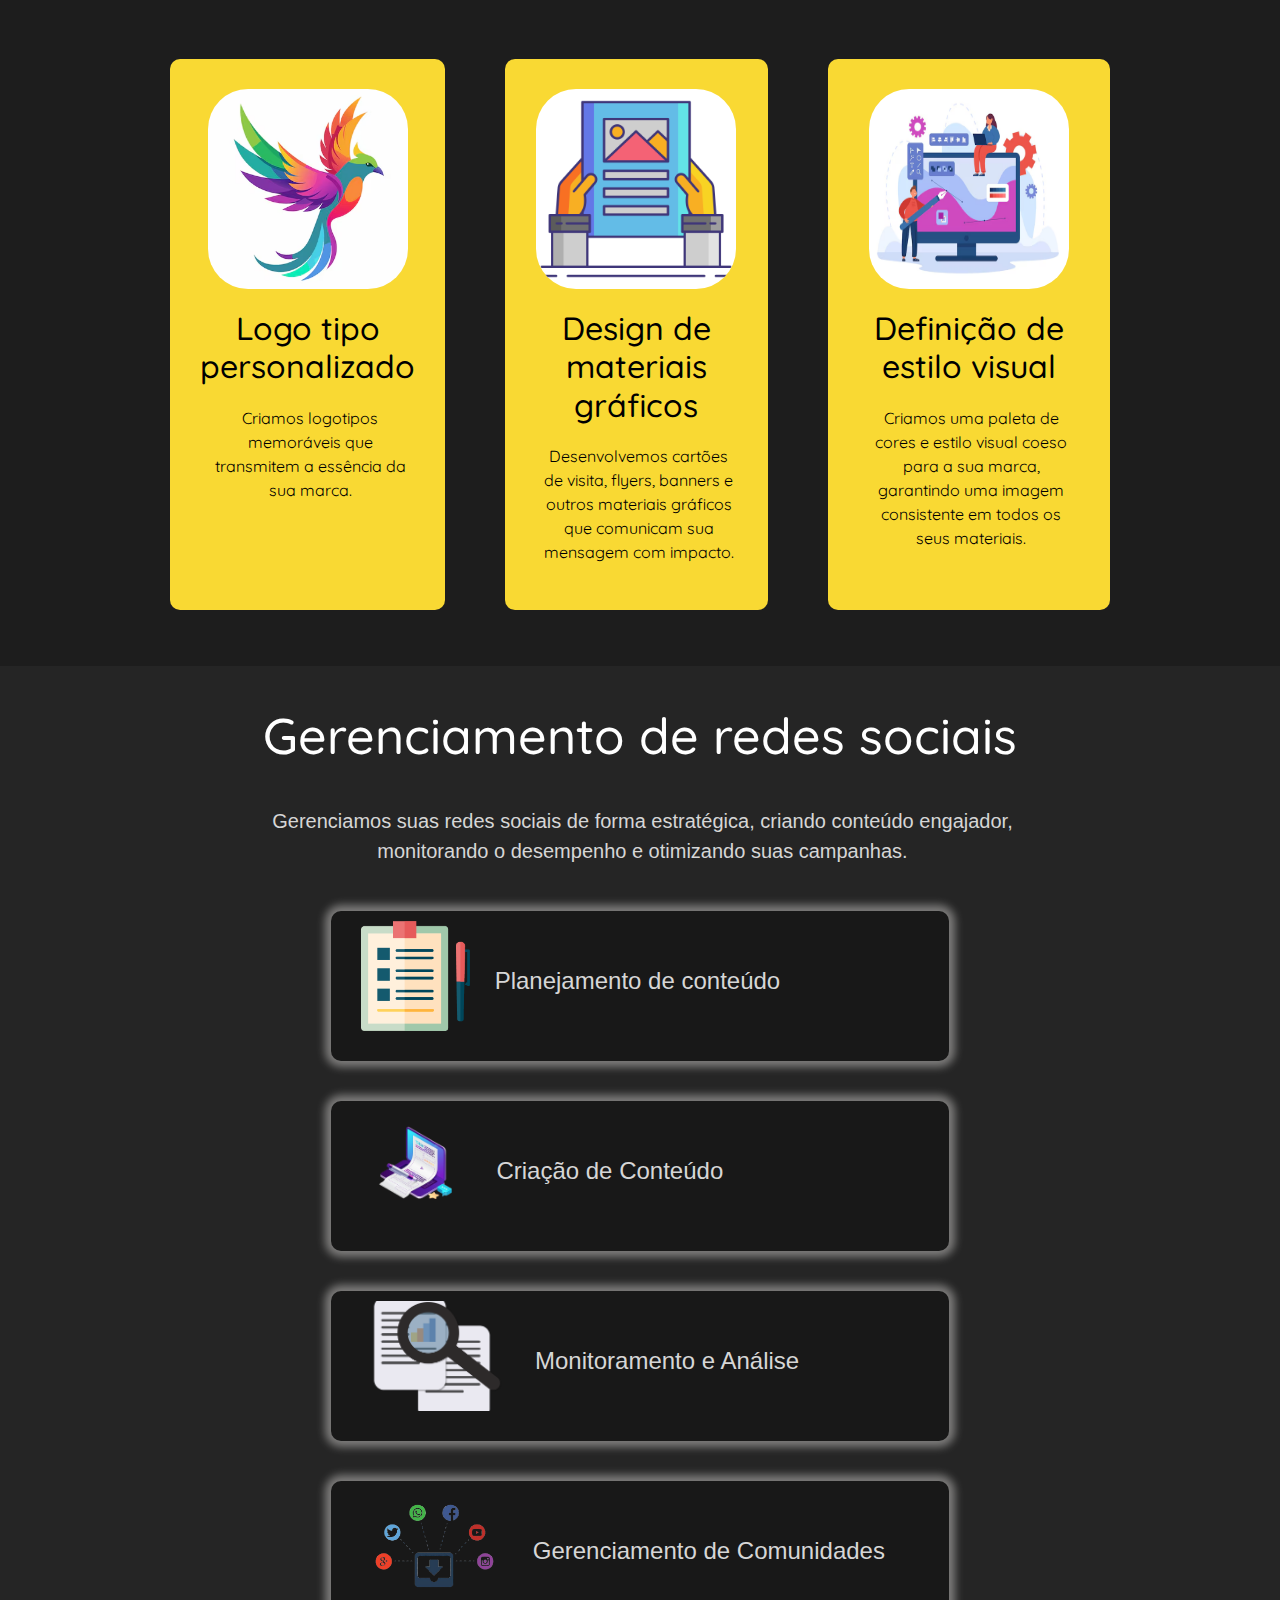
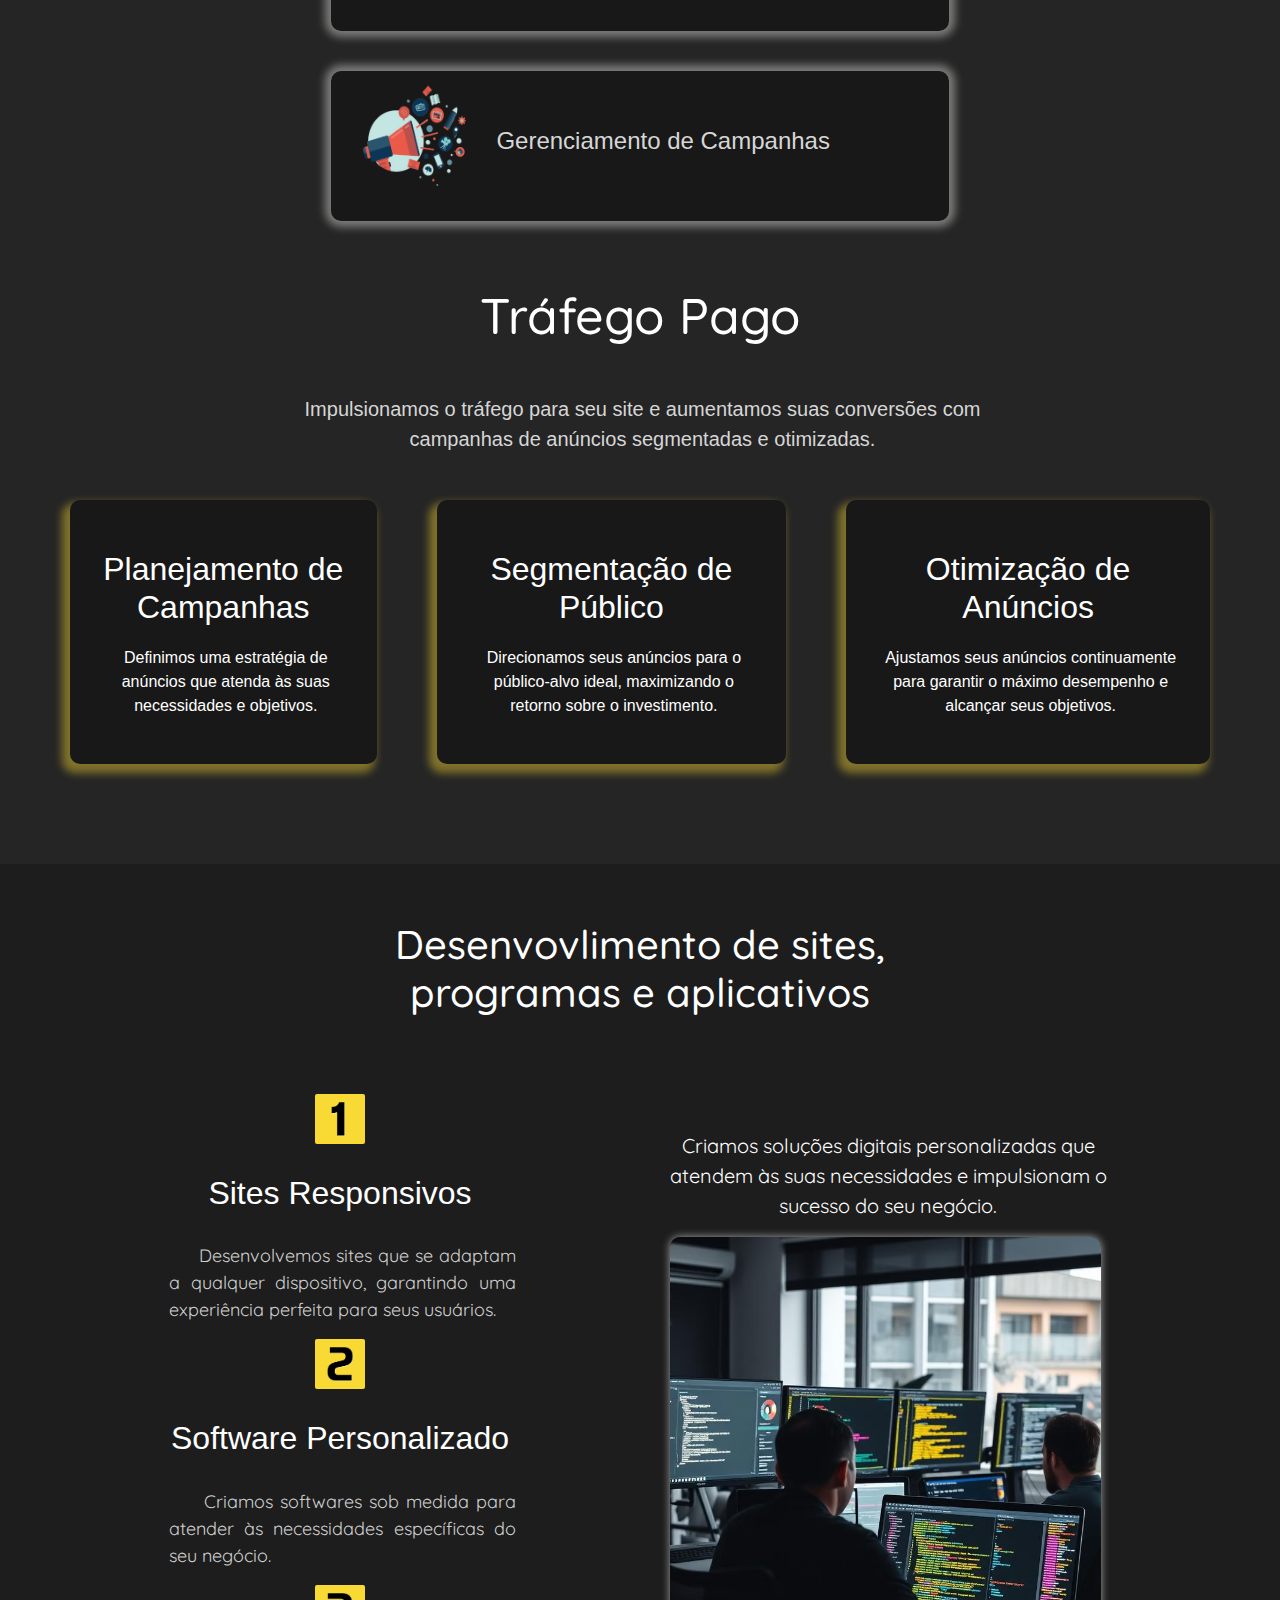
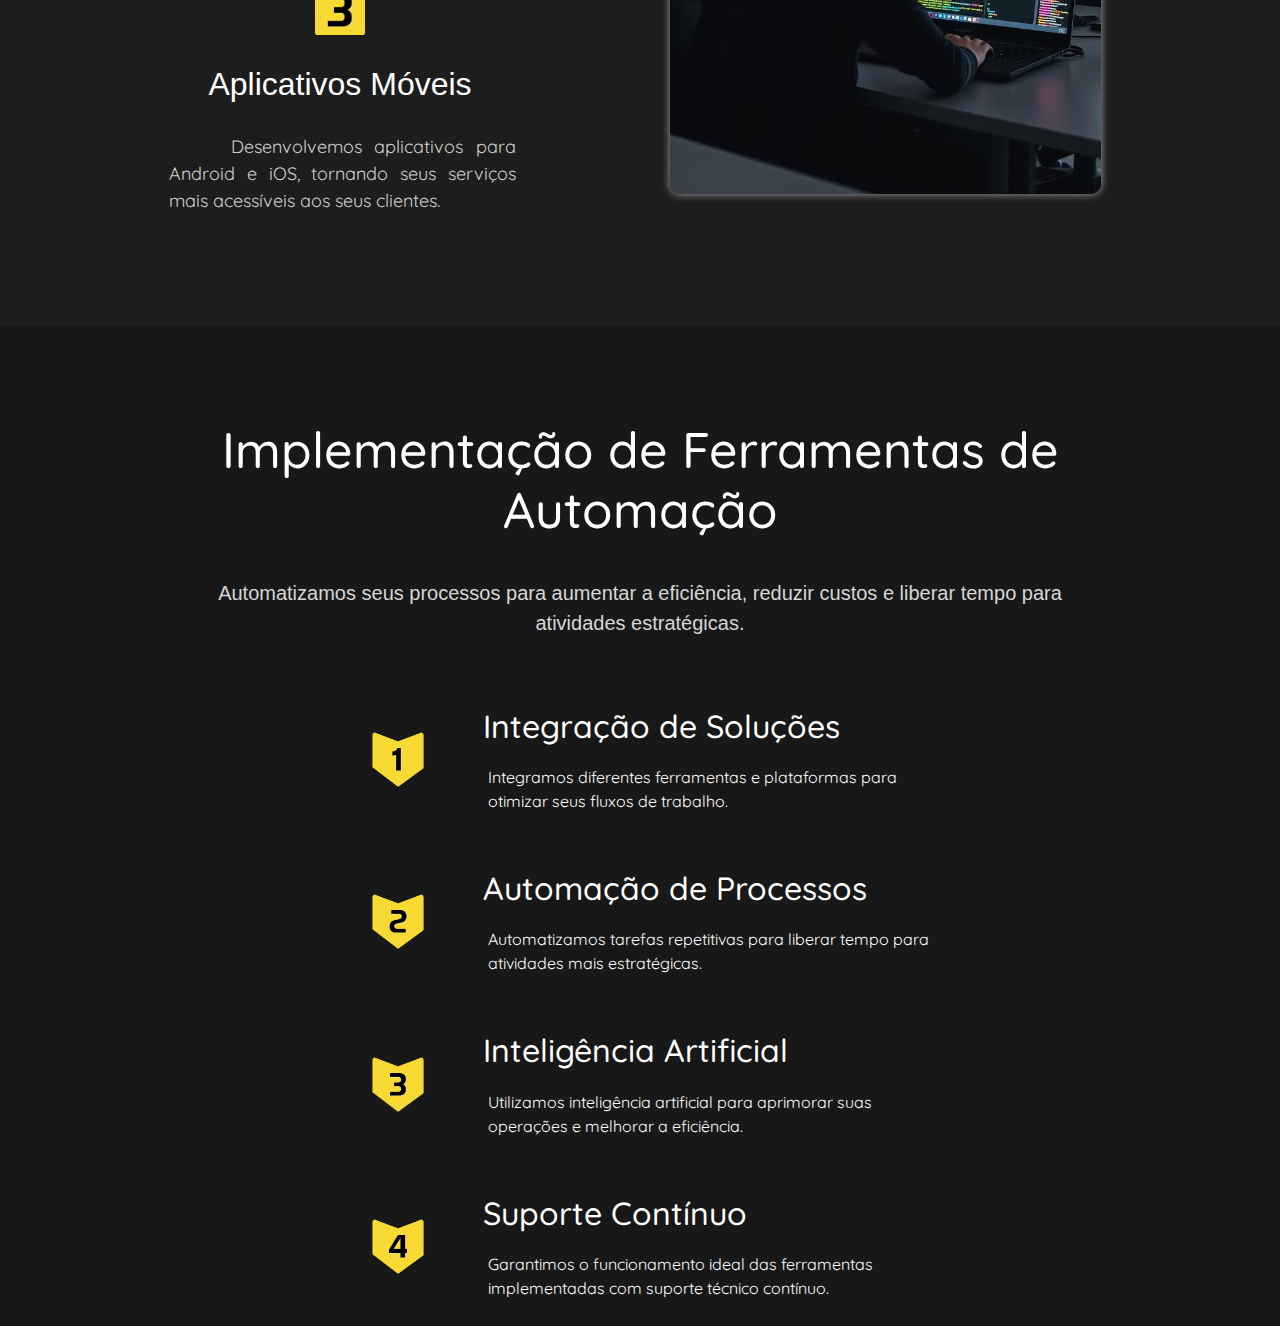
==== commit 651c7111: "Att de inserção de media queries" ====
--- a/index.html
+++ b/index.html
@@ -101,6 +101,7 @@
     </div>
 
     <!-- ---------------- Gerenciamento de redes sociais ---------------- -->
+
     <div class="sessao3">
         <div class="gerenciamento-redes-sociais">
 
@@ -118,27 +119,27 @@
                     <div class="textos-g">
                         <img src="planejamento-conteudo.png" alt="">
                         <h1>Planejamento de conteúdo</h1>
-                       <!-- <p>Definimos uma estratégia de conteúdo que atraia e engaje o seu público-alvo.</p>-->
+                       
                     </div>
                     <div class="textos-g">
                         <img src="criacao-conteudo.png" alt="">
                         <h1>Criação de Conteúdo</h1>
-                      <!--  <p>Criamos conteúdo original e relevante para suas redes sociais, incluindo textos, imagens e vídeos.</p>-->
+                      
                     </div>
                     <div class="textos-g">
                         <img src="monitoramento-analise.png" alt="">
                         <h1>Monitoramento e Análise</h1>
-                      <!-- <p>Monitoramos o desempenho das suas postagens e ajustamos a estratégia para maximizar os resultados.</p>-->
+                      
                     </div>
                     <div class="textos-g">
                         <img src="gerenciamento-comunidades.png" alt="">
                         <h1>Gerenciamento de Comunidades</h1>
-                        <!--<p>Interagimos com o seu público, respondendo a perguntas e construindo uma comunidade engajada.</p>-->
+                        
                     </div>
                     <div class="textos-g">
                         <img src="gerenciameneto-campanhas.png" alt="">
                         <h1>Gerenciamento de Campanhas</h1>
-                        <!--<p>Criamos e gerenciamos campanhas publicitárias nas redes sociais, direcionando o seu público e impulsionando seus resultados.</p>-->
+                        
                     </div>
                 </div>
             </div>
@@ -185,7 +186,7 @@
                     <h1>Desenvovlimento de sites, <br> programas e aplicativos</h1>
                 </div>
                 <div class="conteudosobreDev">
-                    <div class="card1">
+                    <div class="carddev1">
                         <img class="numerosimg" src="1.png" alt="Imagem de missão">
                         <h2>Sites Responsivos</h2>
                         <p>&nbsp; &nbsp; &nbsp;Desenvolvemos sites que se adaptam a qualquer dispositivo, garantindo uma experiência perfeita para seus usuários.</p>
@@ -224,9 +225,8 @@
                             <img src="num1.png" alt="">
                         </div>
                         <div class="info1automacao-text">
-                            <h2>Design de materiais gráficos</h2>
-                            <p> Desenvolvemos cartões de visita, flyers, banners e outros materiais gráficos que comunicam sua
-                                mensagem com impacto. </p>
+                            <h2>Integração de Soluções</h2>
+                            <p> Integramos diferentes ferramentas e plataformas para otimizar seus fluxos de trabalho.  </p>
                         </div>
                     </div>
                         <div class="info1automacao">
@@ -234,30 +234,28 @@
                                 <img src="num2.png" alt="">
                             </div>
                             <div class="info1automacao-text">
-                                <h2>Design de materiais gráficos</h2>
-                                <p> Desenvolvemos cartões de visita, flyers, banners e outros materiais gráficos que comunicam sua
-                                    mensagem com impacto. </p>
+                                <h2>Automação de Processos</h2>
+                                <p> Automatizamos tarefas repetitivas para liberar tempo para atividades mais estratégicas.</p>
                             </div>
                         </div>
+
                             <div class="info1automacao">
                                 <div class="info1automacao-image">
                                     <img src="num3.png" alt="">
                                 </div>
                                 <div class="info1automacao-text">
-                                    <h2>Design de materiais gráficos</h2>
-                                    <p> Desenvolvemos cartões de visita, flyers, banners e outros materiais gráficos que comunicam sua
-                                        mensagem com impacto. </p>
+                                    <h2>Inteligência Artificial</h2>
+                                    <p> Utilizamos inteligência artificial para aprimorar suas operações e melhorar a eficiência.</p>
                                 </div>
                             </div>
-                                <div class="info1automacao">
-                                    <div class="info1automacao-image">
-                                        <img src="num4.png" alt="">
-                                    </div>
-                                    <div class="info1automacao-text">
-                                        <h2>Design de materiais gráficos</h2>
-                                        <p> Desenvolvemos cartões de visita, flyers, banners e outros materiais gráficos que comunicam sua
-                                            mensagem com impacto. </p>
-                                    </div>
+
+                            <div class="info1automacao">
+                                <div class="info1automacao-image">
+                                    <img src="num4.png" alt="">
+                                </div>
+                                <div class="info1automacao-text">
+                                    <h2>Suporte Contínuo</h2>
+                                    <p> Garantimos o funcionamento ideal das ferramentas implementadas com suporte técnico contínuo.</p>
                                 </div>
                     
                     
--- a/styles.css
+++ b/styles.css
@@ -15,20 +15,19 @@
     width: 100%;
     height: 100%;
     background-size: cover;
-    background-position: cover;
+    background-position: center;
     background-image: linear-gradient(rgba(0,0,0,0.90),rgba(0,0,0,0.75)),url(background.jfif);background-size: cover;
-    background-position: center;
+
     }
 
 .navbar {
     width: 100%;
     margin: auto;
-    padding: 0 -10px 5px -20px;
     display: flex;
     align-items: center;
     justify-content:space-between; 
     background-color: rgb(22, 22, 22);   
-    margin-right: 100px;
+    
 }
 
 .logo {
@@ -77,8 +76,8 @@
 }
 
 .content h1 {
-    font-size: 60px;
-    margin-top: 20px;
+    font-size: 70px;
+    margin-top: 40px;
     margin-bottom: 30px;
     font-family: quicksand;
 }
@@ -308,16 +307,14 @@
 
 .sessao3 {
     display: flex;
-    width: 100%;
-    justify-content: center;
+    justify-content: center;
+    align-items: center;
     background-color: rgb(37, 37, 37);
 }
 
 .gerenciamento-redes-sociais {
     justify-content: center;
-    margin: 40px;
-    /**background-color: rgb(29, 29, 29);**/
-    width: 1500px;
+    align-items: center;
 }
 
 .titulo-g-sociais h2{
@@ -329,37 +326,54 @@
     font-family: quicksand;
 }
 
+.gerenciamento-redes-sociais p {
+    margin-bottom: 20px;
+}
+
 .texto-g-sociais{
     display: flex;
-    flex-direction: wrap;
+    padding: 5px;
+    margin: auto;
+}
+
+.texto-g-sociais {
+    flex-direction:column;
+    width: 80%;
+}
+
+.textos-g { 
+    display: flex;
+    flex-direction: row;
+    padding:30px;
+    align-items: center;
+    margin: 20px;
+    background-color: #181818;
+    box-shadow: 0px 0px 8px 6px #eeedea70;
+    border-radius: 10px;
     padding: 10px;
-    margin: 20px 30px 30px;
-}
-
-.textos-g {
-    display: flex;
-    flex-direction: column;
-    margin: 20px;
-    align-items: center;
+    
 }
 
 .textos-g  h1, p{
     color: rgb(214, 214, 214);
+    margin-left: 5px;
 }
 
 .textos-g  p{
-    width: 40%;
+    width: 50%;
     text-align: center;
 }
 
 .textos-g  h1{
-    font-size: 25px;
+    font-size: 24px;
     text-align: center;
 }
 
 .textos-g  img{
    height: 110px;
    margin-bottom:20px;
+   margin-right: 20px;
+   margin-left: 20px;
 }
 
 
@@ -409,7 +423,7 @@
 }
 
    .card1 {
-    width: 600px;
+    width: 40%;
     border-radius: 10px;
     box-shadow: 0 4ox 8px 0 rgba(0,0,0,0.2);
     font-size: 15px;
@@ -429,7 +443,7 @@
 
 
 .card2 {
-    width: 600px;
+    width: 40%;
     border-radius: 10px;
     box-shadow: 0 4ox 8px 0 rgba(0, 0, 0, 0.2);
     font-size: 15px;
@@ -601,6 +615,26 @@
     box-shadow: 0px 0px 9px 0px #ffffff9a;
 }
 
+.carddev1 {
+    width: 40%;
+    border-radius: 10px;
+    box-shadow: 0 4ox 8px 0 rgba(0,0,0,0.2);
+    font-size: 15px;
+    padding: 70px;
+    flex-direction: column;
+    align-items: center;
+    justify-content: center;
+    text-align: center;
+    
+}
+.carddev1 p {
+    text-align: justify;
+    margin-top: 30px;
+    font-family: quicksand;
+    color: rgb(207, 207, 207);
+    }
+
+
 .carddev2 {
     width: 600px;
     border-radius: 10px;
@@ -626,6 +660,7 @@
 
 .sessao6{
 background-color: #181818;
+background-size: 100%;
 }
 
 .tituloautomacao {
@@ -633,12 +668,17 @@
     align-items: center;
     display: flex;
     padding-top: 30px;
+    justify-content: center;
+    align-items: center;
 }
 
 .tituloautomacao h1{
     font-size: 50px;
     color: #FFF;
     font-family: quicksand;
+    margin: 5% 15% 0% 15%;
+    text-align: center;
+
 }
 
 .conteudoautomacao {
@@ -651,7 +691,7 @@
 .p-automacao p {
     text-align: center;
     font-size: 20px;
-    margin: 20px;
+    margin: 3% 15% 3% 15%;
 }
 
 
@@ -670,26 +710,30 @@
 }
 
 .info1automacao {
-    margin: 10px;
+    margin: 0% 15% 0% 15%;
     border-radius: 10px;
     display: flex;
     flex-direction: row;
     justify-content: justify;
     align-items: center;
+}
+
+.info1automacao-image{
+    display: flex;
+    align-items: center;
+    justify-content: center;
+    
+}
+
+.info1automacao-text {
     padding: 10px;
-    border: 1px solid rgb(255, 255, 255);
-}
-
-.info1automacao-image{
-    display: flex;
-    align-items: center;
-    justify-content: center;
-    
 }
 
 .info1automacao img{
     border-radius: 40px;
-    width: 30%;
+    width: 70px;
+    margin-right: 40px;
+    margin-left: 40px;
     justify-content: justify;
     align-items: center;
 }
@@ -713,4 +757,153 @@
 .p-automacao h2 p {
     font-family: quicksand;
     color: rgb(207, 207, 207);
+}
+
+/**----------------- media queries -----------------**/
+
+
+@media screen and (max-width: 768px) {
+
+ 
+
+    .content h1 {
+        font-size: 40px;
+        
+    }
+
+    .content p {
+        font-size: 16px;
+        margin-bottom: 170px;
+        
+    }
+
+    .titulosobre h1{
+        font-size: 40px;
+    }
+
+    .missaoimg{
+        width: 100px;
+        margin-left: 30px;
+    }
+
+    .compromissoimg {
+        width: 100px;
+        margin-bottom: 6px;
+    }
+
+    .card1 {
+        width: 60%;
+        padding: 30px;
+    }
+    .card1 h2{
+        font-size: 23px;
+    }
+ 
+    .card2 {
+        width: 60%;
+        padding: 30px;
+    }
+
+    .card2 h2{
+        font-size: 23px;
+    }
+
+    .tituloidvisual h1{
+        font-size: 40px;
+
+    }
+
+    .p-idvisual p{
+        font-size: 17px;
+    }
+
+    .cards {
+        flex-direction: column;
+        width: 400px;
+    }
+
+    .titulo-g-sociais h2 {
+        font-size: 40px;
+        text-align: center;
+    }
+
+    .gerenciamento-redes-sociais p {
+        font-size: 17px;
+        
+    }
+
+    .texto-g-sociais {
+        flex-direction:column;
+        width: 70%;
+    }
+
+    .textos-g { 
+        margin: 10px;
+        background-color: #181818;
+        box-shadow: 0px 0px 8px 6px #eeedea70;
+        border-radius: 10px;
+        padding: 10px;
+        flex-direction: column;
+        
+    }
+    .textos-g img{ 
+        height: 100px;
+    }
+
+    .texto-g-sociais h1 {
+        font-size: 18px;
+    }
+    .texto-g-sociais img {
+        font-size: 18px;
+    }
+
+    .cards-trafego {
+        flex-direction: column;
+        width: 70%;
+    }
+    
+
+    .tituloidvisual3 h1{
+        font-size: 40px;
+    }
+
+    .sessao4 p {
+        font-size: 18px;
+        margin: auto;
+    }
+
+    .tituloDev h1 {
+        font-size: 40px;
+    }
+
+.conteudosobreDev {
+    flex-direction: column-reverse;
+    margin-bottom: 50px;
+}
+
+.carddev1 {
+    padding: 0;
+}
+
+.carddev1 img {
+    margin-top: 30px;
+}
+
+.carddev1 p {
+    margin:0px;
+}
+
+.tituloautomacao h1{
+font-size: 40px;
+}
+
+.sessao6 p{
+    font-size: 17px;
+}
+
+.banner #particles-js{
+    height:600px;
+    }
+
+
 }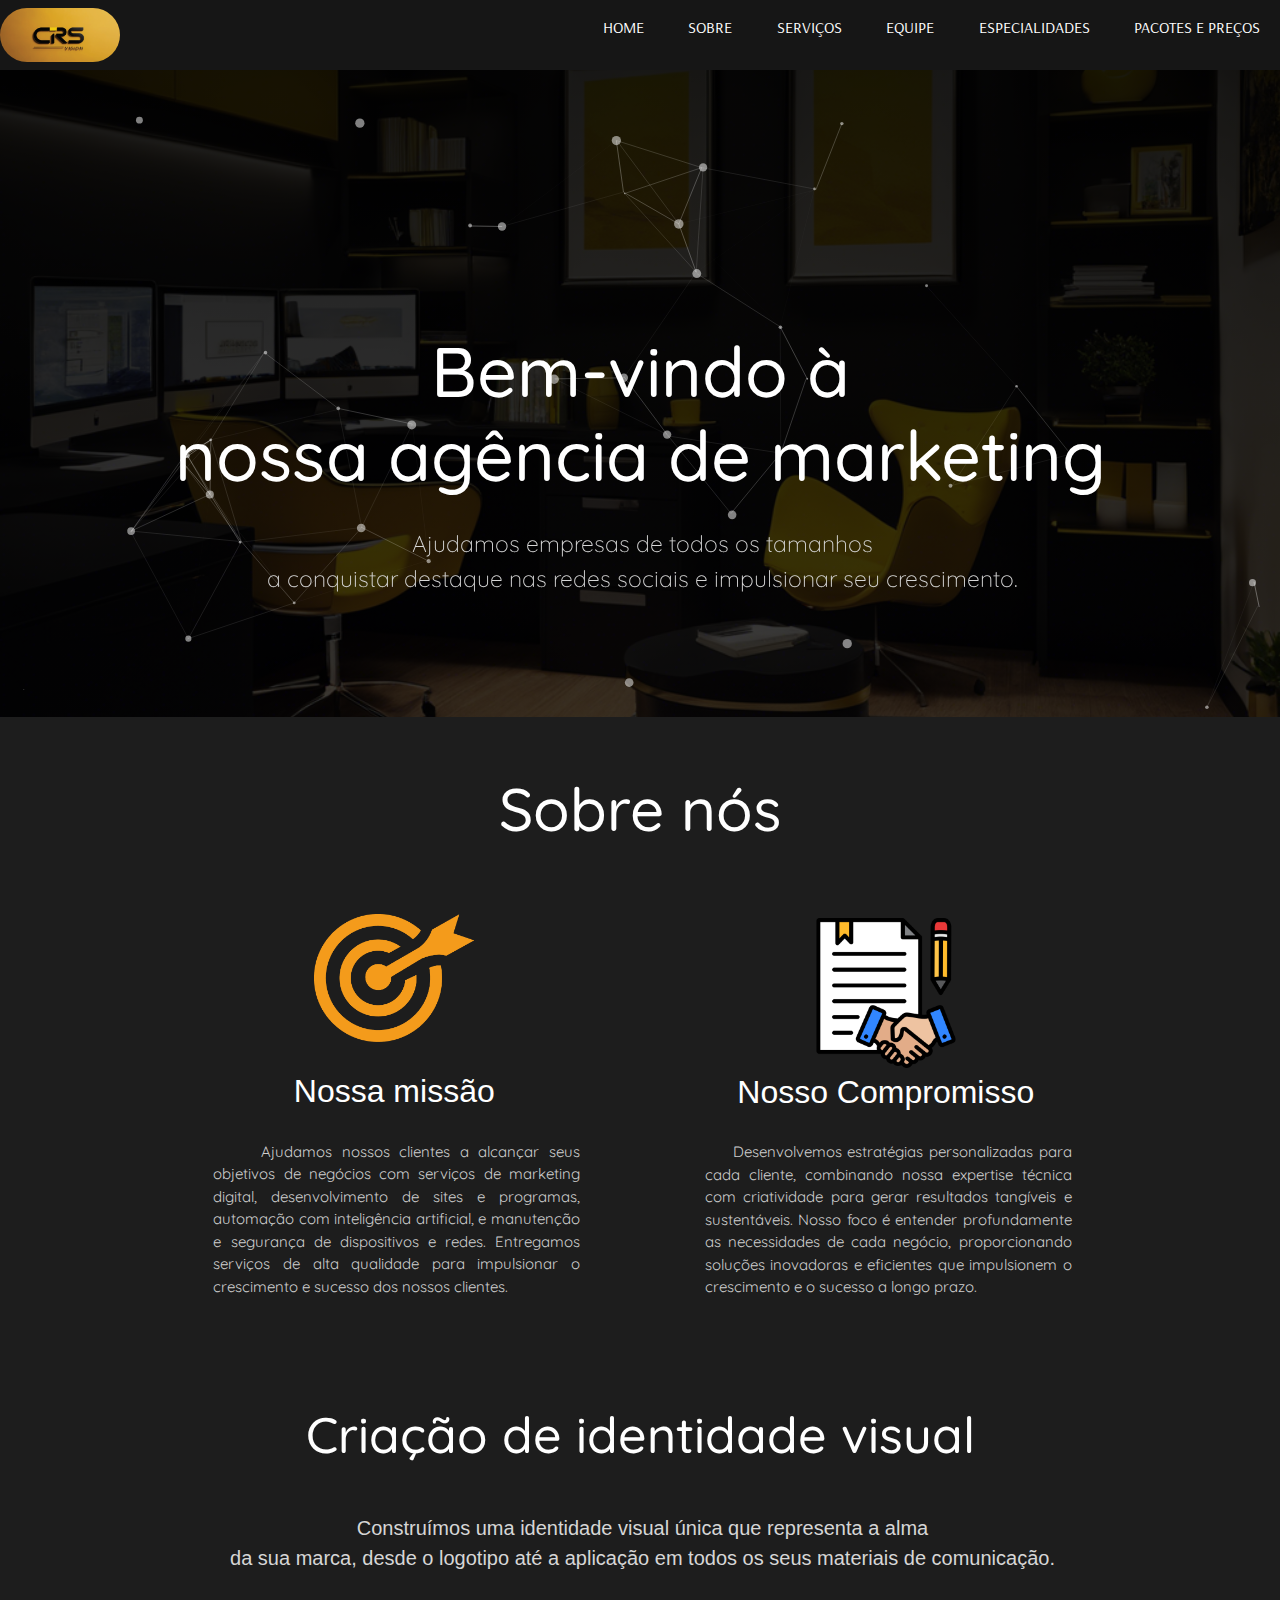
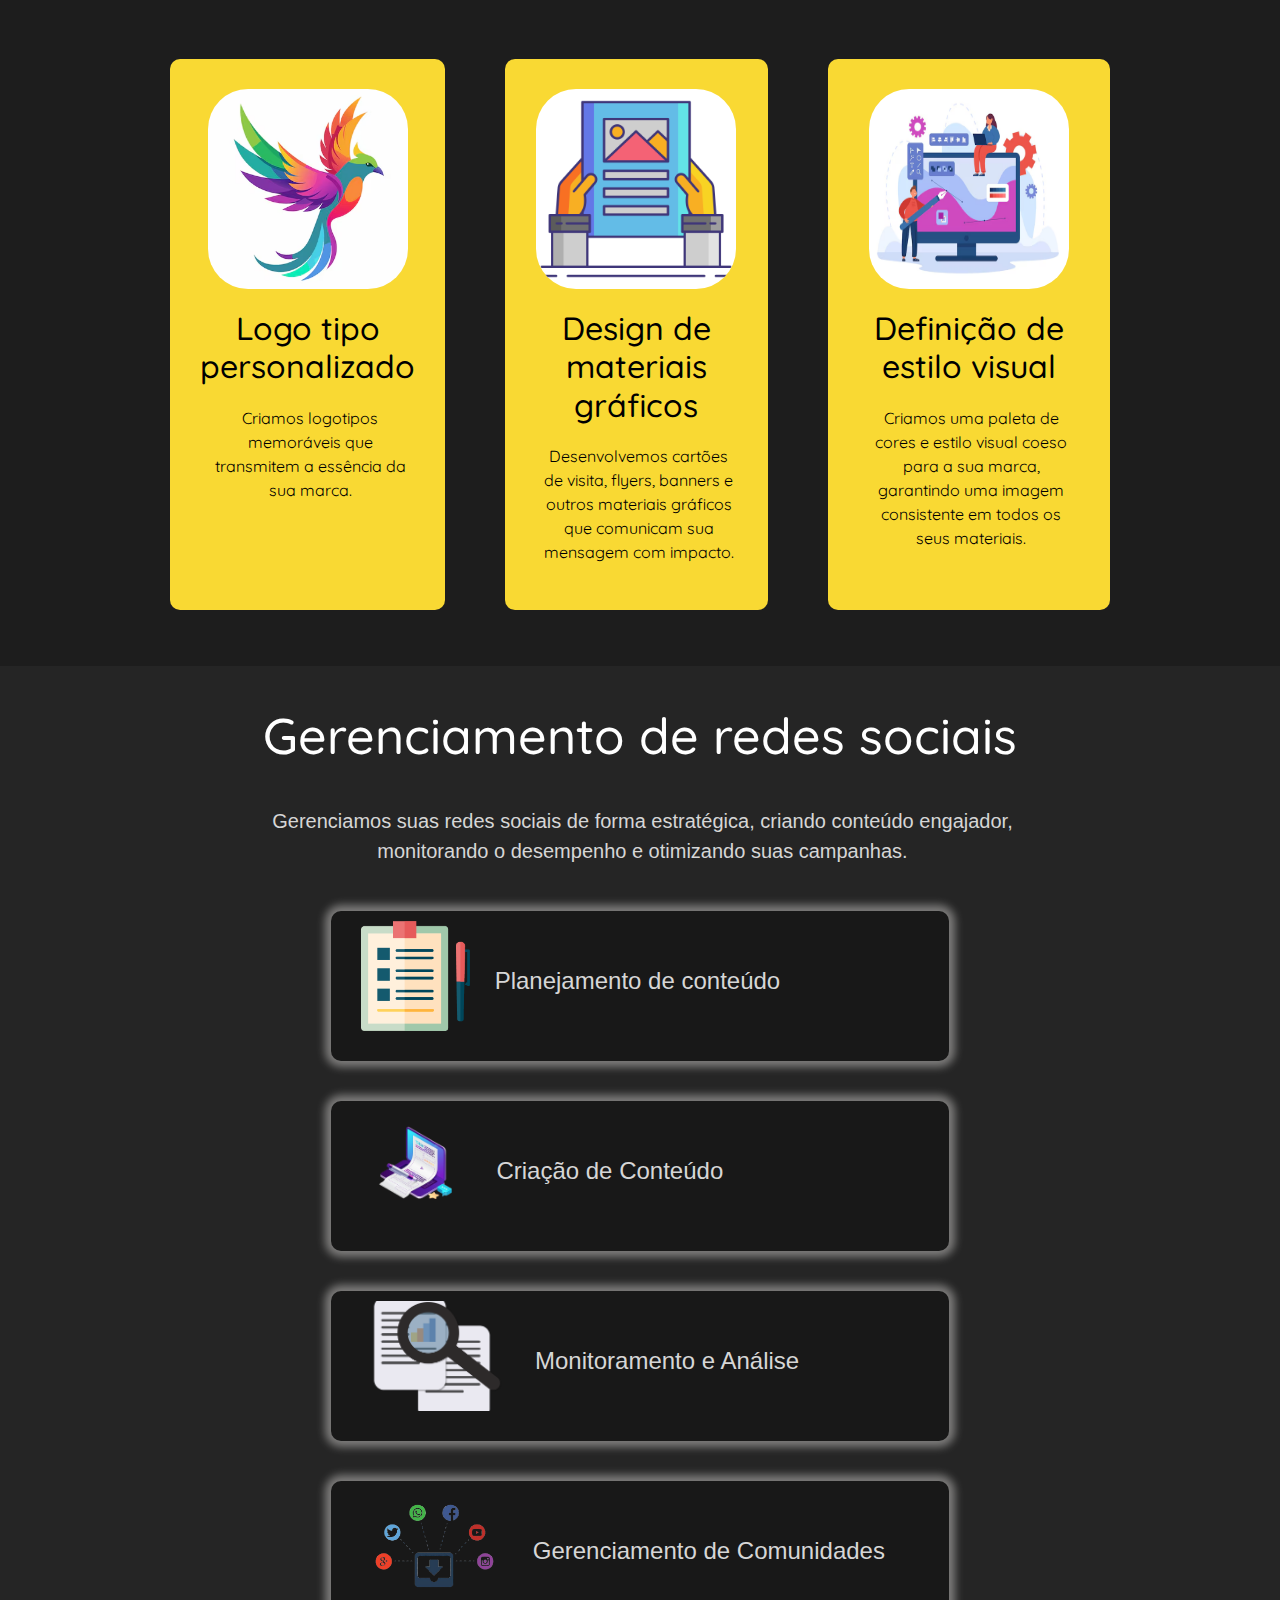
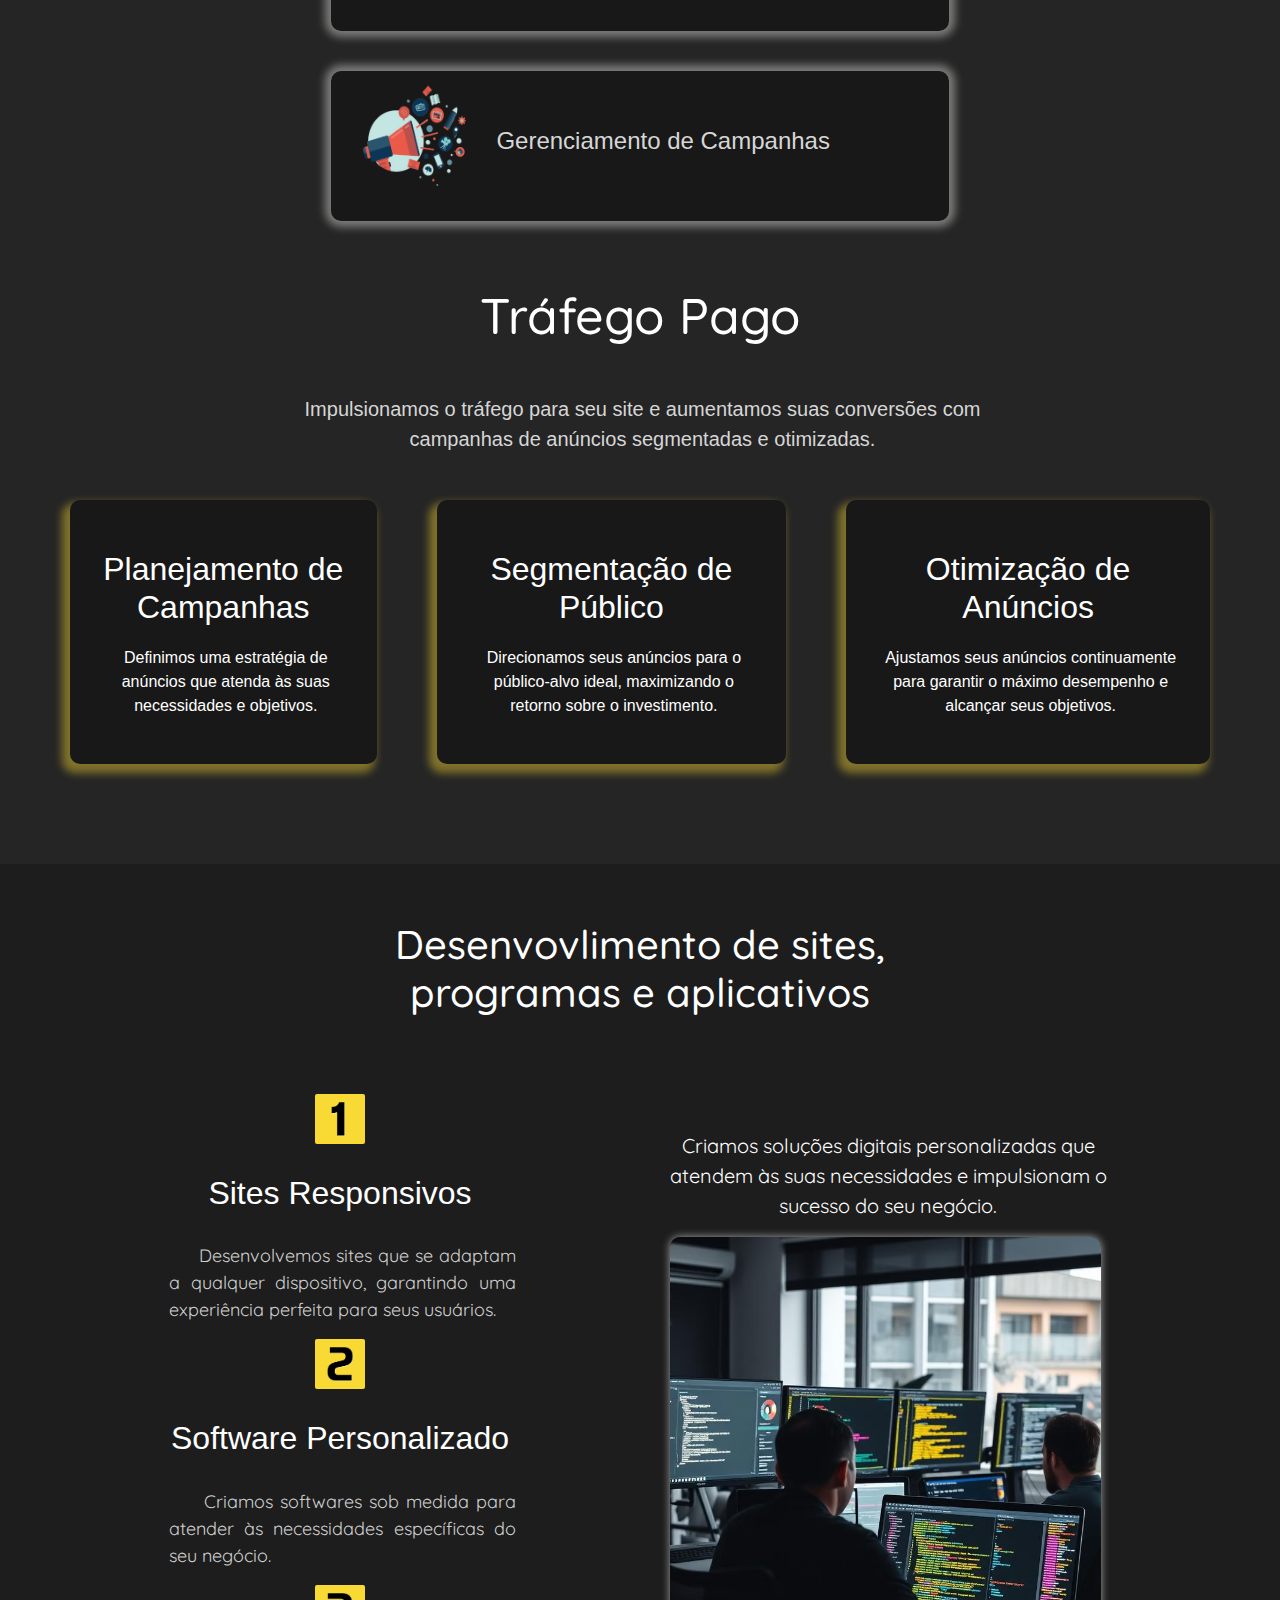
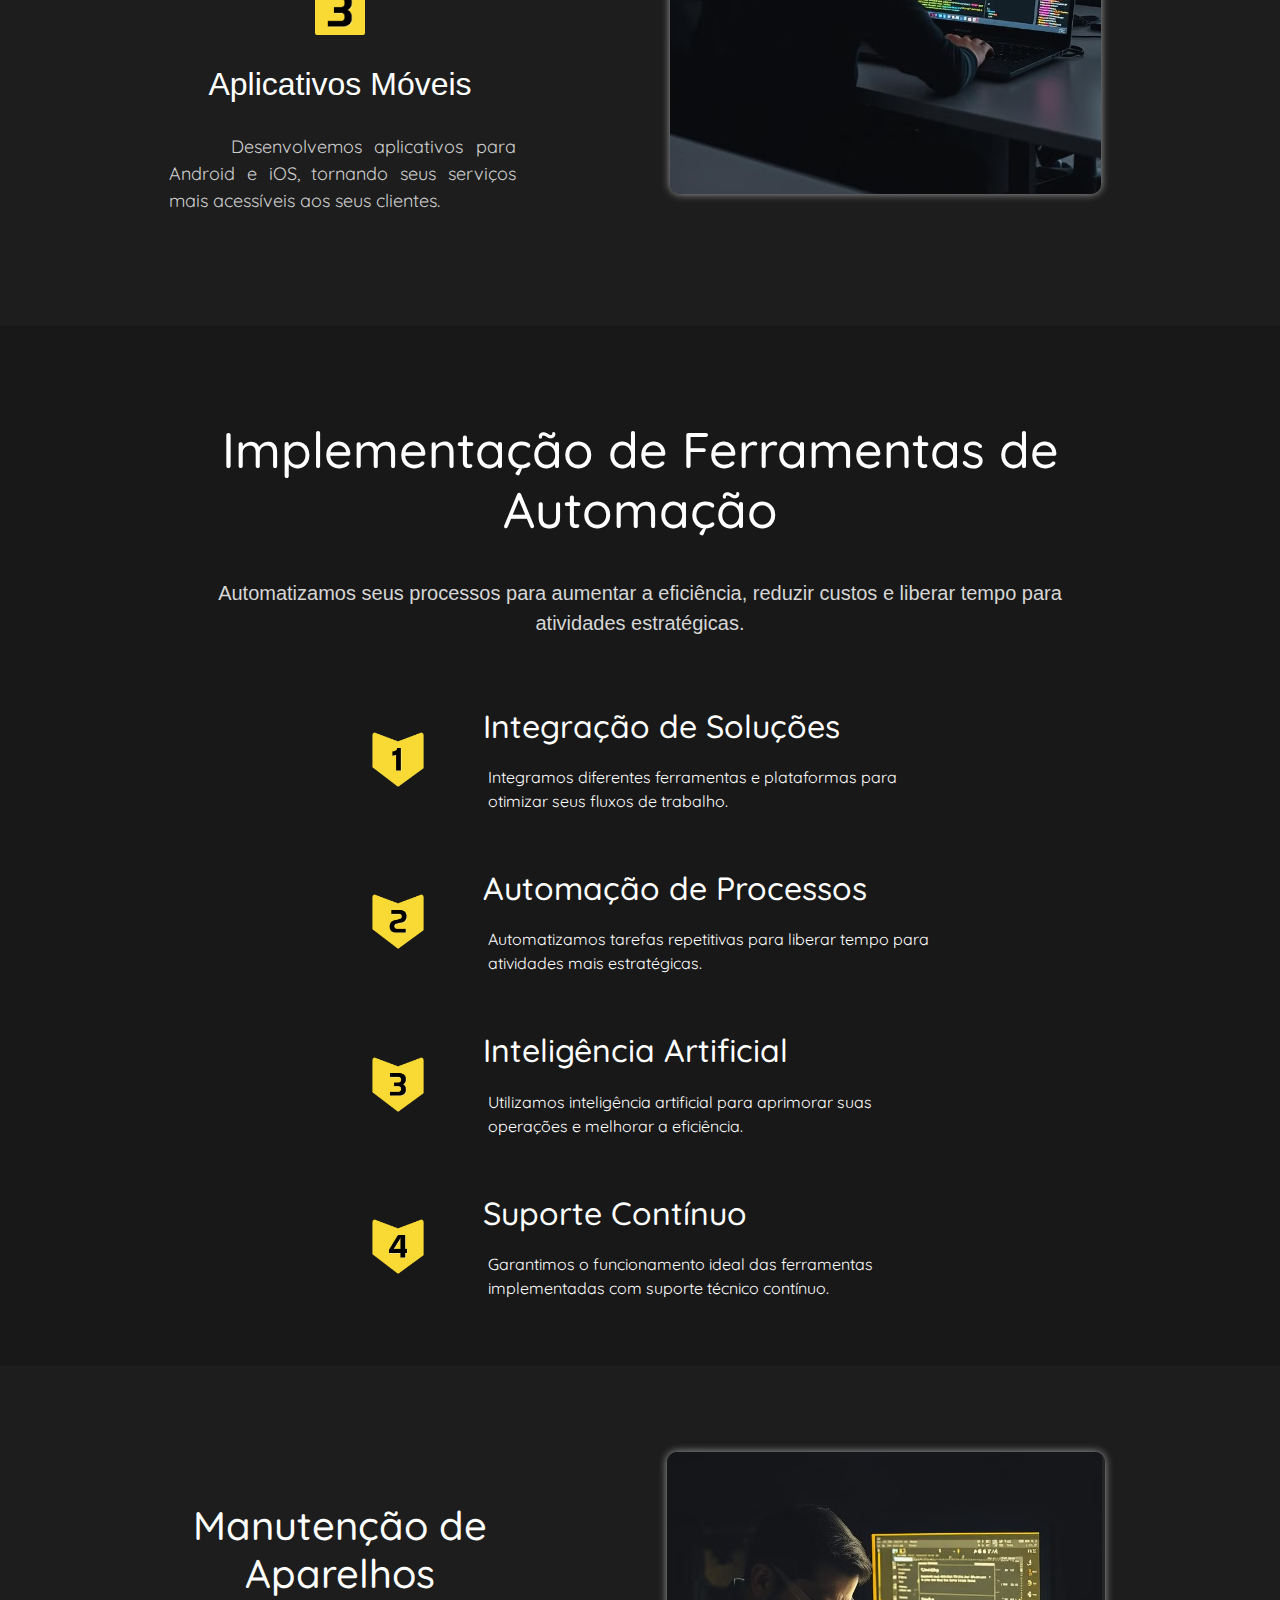
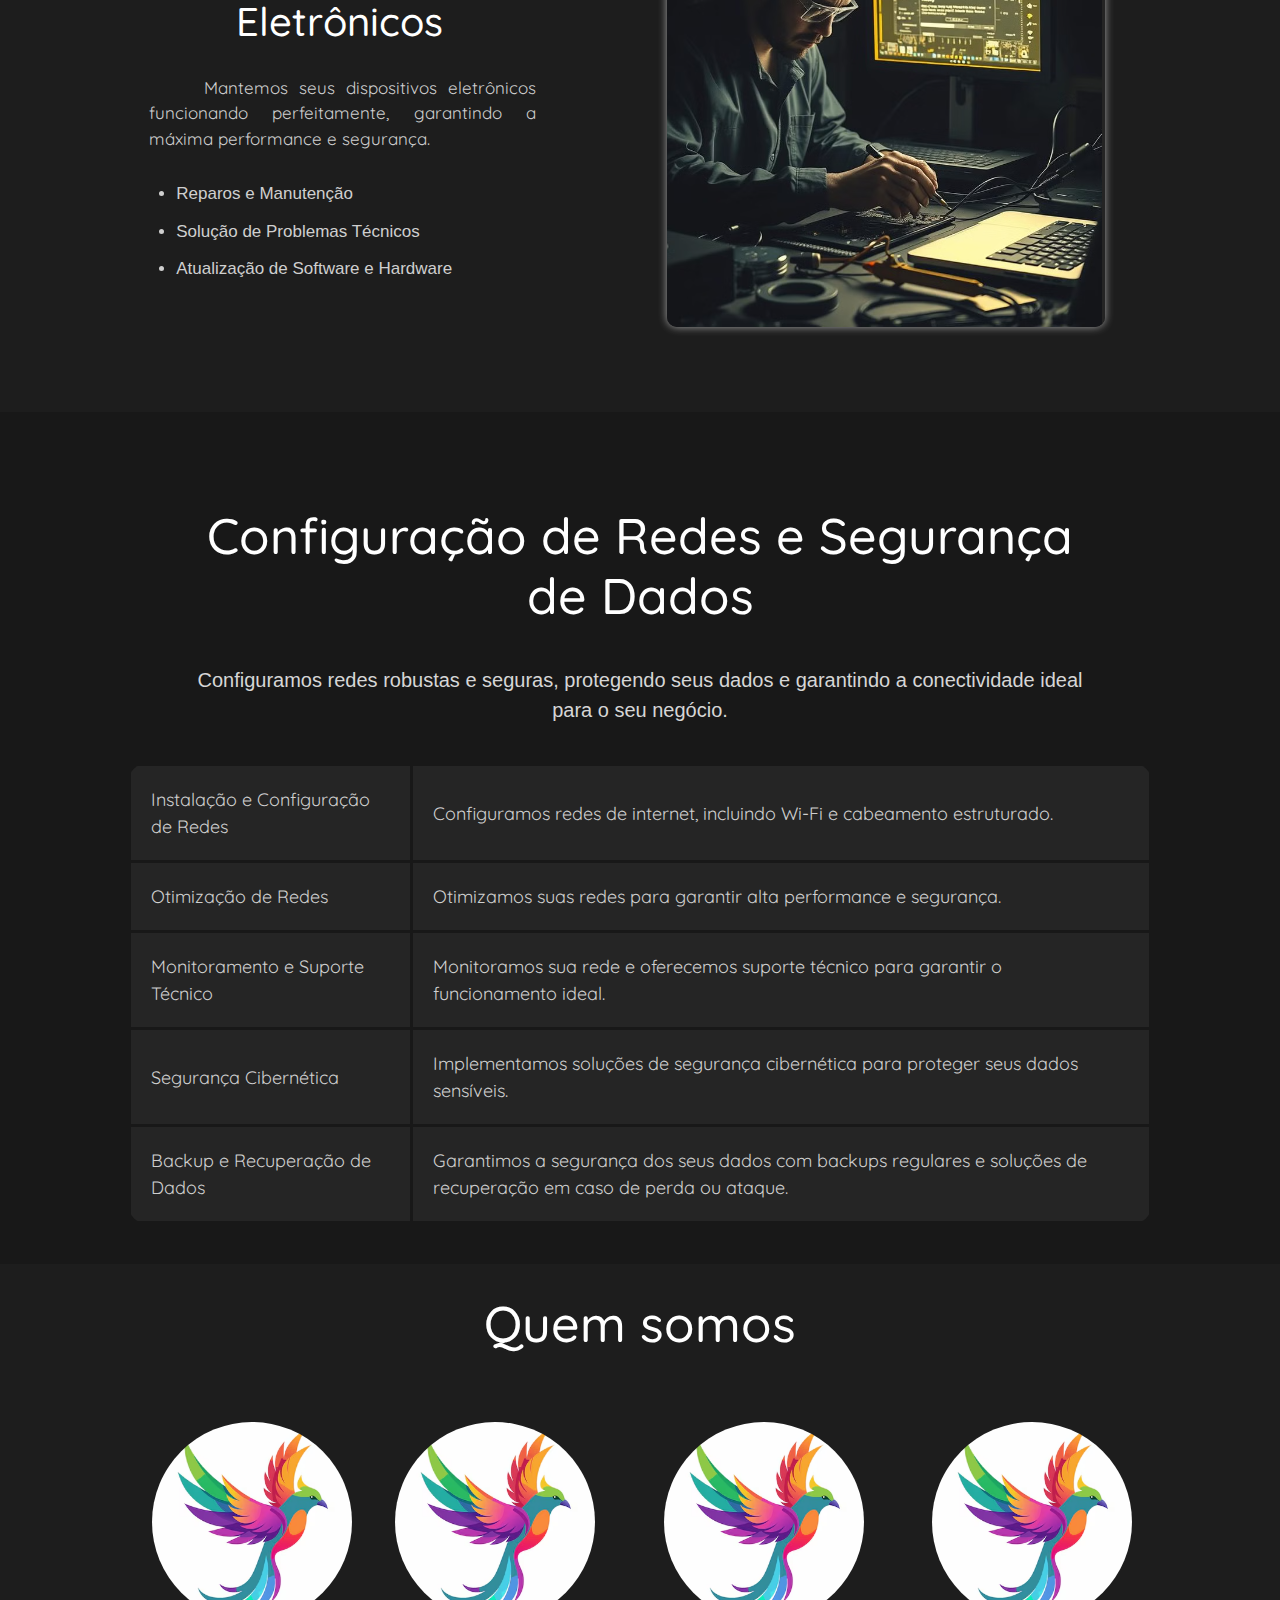
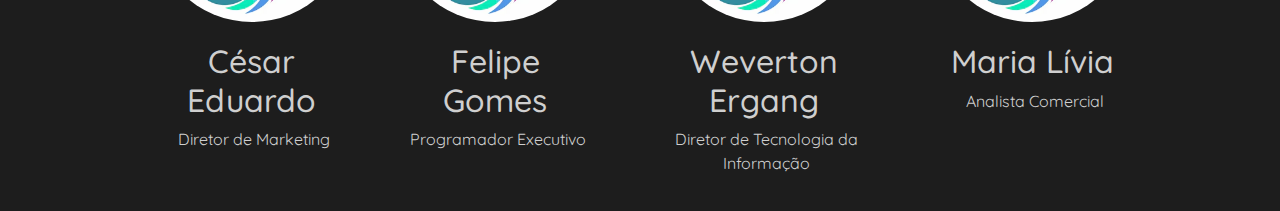
==== commit c6890d94: "att de novas sessões" ====
--- a/index.html
+++ b/index.html
@@ -110,7 +110,8 @@
             </div>
 
             <div class="p-idvisual2">
-                <p> Gerenciamos suas redes sociais de forma estratégica, criando conteúdo engajador, <br> monitorando o desempenho e otimizando suas campanhas.</p>
+                <p> Gerenciamos suas redes sociais de forma estratégica, criando conteúdo engajador, <br> monitorando o
+                    desempenho e otimizando suas campanhas.</p>
             </div>
 
             <div class="sub-sessao">
@@ -119,91 +120,98 @@
                     <div class="textos-g">
                         <img src="planejamento-conteudo.png" alt="">
                         <h1>Planejamento de conteúdo</h1>
-                       
+
                     </div>
                     <div class="textos-g">
                         <img src="criacao-conteudo.png" alt="">
                         <h1>Criação de Conteúdo</h1>
-                      
+
                     </div>
                     <div class="textos-g">
                         <img src="monitoramento-analise.png" alt="">
                         <h1>Monitoramento e Análise</h1>
-                      
+
                     </div>
                     <div class="textos-g">
                         <img src="gerenciamento-comunidades.png" alt="">
                         <h1>Gerenciamento de Comunidades</h1>
-                        
+
                     </div>
                     <div class="textos-g">
                         <img src="gerenciameneto-campanhas.png" alt="">
                         <h1>Gerenciamento de Campanhas</h1>
-                        
-                    </div>
-                </div>
-            </div>
-        </div>
-    </div>
-
-        <!-- ---------------- Tráfego pago ---------------- -->
-
-        <div class="sessao4">
-            <div class="tituloidvisual3">
-                <h1>Tráfego Pago</h1>
-            </div>
-            <div class="p-idvisual3">
-                <p> Impulsionamos o tráfego para seu site e aumentamos suas conversões com <br> campanhas de anúncios segmentadas e otimizadas.</p>
-            </div>
-                <div class="conteudoidvisual3">
-                    <div class="cards-trafego">
-
-                        <div class="info1-trafego">
-                            <h2>Planejamento de Campanhas </h2>
-                            <p> Definimos uma estratégia de anúncios que atenda às suas necessidades e objetivos. </p>
-                        </div>
-
-                        <div class="info2-trafego">
-                            <h2>Segmentação de Público</h2>
-                            <p> Direcionamos seus anúncios para o público-alvo ideal, maximizando o retorno sobre o investimento. </p>
-                        </div>
-
-                        <div class="info3-trafego">
-                            <h2>Otimização de Anúncios</h2>
-                            <p> Ajustamos seus anúncios continuamente para garantir o máximo desempenho e alcançar seus objetivos. </p>
-                        </div>
-                    </div>
-                </div>
-            </div>
-        </div>
-
-
-        <!-- ---------------- Desenvolvimento de sites ---------------- -->
-
-        <div class="sessao5">
-            <div class="sobreDev">
-                <div class="tituloDev">
-                    <h1>Desenvovlimento de sites, <br> programas e aplicativos</h1>
-                </div>
-                <div class="conteudosobreDev">
-                    <div class="carddev1">
-                        <img class="numerosimg" src="1.png" alt="Imagem de missão">
-                        <h2>Sites Responsivos</h2>
-                        <p>&nbsp; &nbsp; &nbsp;Desenvolvemos sites que se adaptam a qualquer dispositivo, garantindo uma experiência perfeita para seus usuários.</p>
-                            
-                        <img class="numerosimg" src="2.png" alt="Imagem de missão">
-                            <h2>Software Personalizado</h2>
-                            <p>&nbsp; &nbsp; &nbsp;Criamos softwares sob medida para atender às necessidades específicas do seu negócio.</p>
-
-                                <img class="numerosimg" src="3.png" alt="Imagem de missão">
-                                <h2>Aplicativos Móveis</h2>
-                                <p>&nbsp; &nbsp; &nbsp;Desenvolvemos aplicativos para Android e iOS, tornando seus serviços mais acessíveis aos seus clientes.</p>
-                    </div>
-                    <div class="carddev2">
-                        <p>Criamos soluções digitais personalizadas que atendem às suas necessidades e impulsionam o sucesso do seu negócio.</p>
-                        <img class="devImg" src="devImg.png" alt="Imagem de compromisso">
-                    </div>
-                </div>
+
+                    </div>
+                </div>
+            </div>
+        </div>
+    </div>
+
+    <!-- ---------------- Tráfego pago ---------------- -->
+
+    <div class="sessao4">
+        <div class="tituloidvisual3">
+            <h1>Tráfego Pago</h1>
+        </div>
+        <div class="p-idvisual3">
+            <p> Impulsionamos o tráfego para seu site e aumentamos suas conversões com <br> campanhas de anúncios
+                segmentadas e otimizadas.</p>
+        </div>
+        <div class="conteudoidvisual3">
+            <div class="cards-trafego">
+
+                <div class="info1-trafego">
+                    <h2>Planejamento de Campanhas </h2>
+                    <p> Definimos uma estratégia de anúncios que atenda às suas necessidades e objetivos. </p>
+                </div>
+
+                <div class="info2-trafego">
+                    <h2>Segmentação de Público</h2>
+                    <p> Direcionamos seus anúncios para o público-alvo ideal, maximizando o retorno sobre o
+                        investimento. </p>
+                </div>
+
+                <div class="info3-trafego">
+                    <h2>Otimização de Anúncios</h2>
+                    <p> Ajustamos seus anúncios continuamente para garantir o máximo desempenho e alcançar seus
+                        objetivos. </p>
+                </div>
+            </div>
+        </div>
+    </div>
+    </div>
+
+
+    <!-- ---------------- Desenvolvimento de sites ---------------- -->
+
+    <div class="sessao5">
+        <div class="sobreDev">
+            <div class="tituloDev">
+                <h1>Desenvovlimento de sites, <br> programas e aplicativos</h1>
+            </div>
+            <div class="conteudosobreDev">
+                <div class="carddev1">
+                    <img class="numerosimg" src="1.png" alt="Imagem de missão">
+                    <h2>Sites Responsivos</h2>
+                    <p>&nbsp; &nbsp; &nbsp;Desenvolvemos sites que se adaptam a qualquer dispositivo, garantindo uma
+                        experiência perfeita para seus usuários.</p>
+
+                    <img class="numerosimg" src="2.png" alt="Imagem de missão">
+                    <h2>Software Personalizado</h2>
+                    <p>&nbsp; &nbsp; &nbsp;Criamos softwares sob medida para atender às necessidades específicas do seu
+                        negócio.</p>
+
+                    <img class="numerosimg" src="3.png" alt="Imagem de missão">
+                    <h2>Aplicativos Móveis</h2>
+                    <p>&nbsp; &nbsp; &nbsp;Desenvolvemos aplicativos para Android e iOS, tornando seus serviços mais
+                        acessíveis aos seus clientes.</p>
+                </div>
+                <div class="carddev2">
+                    <p>Criamos soluções digitais personalizadas que atendem às suas necessidades e impulsionam o sucesso
+                        do seu negócio.</p>
+                    <img class="devImg" src="devImg.png" alt="Imagem de compromisso">
+                </div>
+            </div>
         </div>
 
         <!-- ---------------- Implementação de Ferramentas de Automação ---------------- -->
@@ -213,7 +221,8 @@
                 <h1>Implementação de Ferramentas de Automação</h1>
             </div>
             <div class="p-automacao">
-                <p> Automatizamos seus processos para aumentar a eficiência, reduzir custos e liberar tempo para atividades estratégicas.</p>
+                <p> Automatizamos seus processos para aumentar a eficiência, reduzir custos e liberar tempo para
+                    atividades estratégicas.</p>
             </div>
 
 
@@ -226,45 +235,153 @@
                         </div>
                         <div class="info1automacao-text">
                             <h2>Integração de Soluções</h2>
-                            <p> Integramos diferentes ferramentas e plataformas para otimizar seus fluxos de trabalho.  </p>
-                        </div>
-                    </div>
-                        <div class="info1automacao">
-                            <div class="info1automacao-image">
-                                <img src="num2.png" alt="">
+                            <p> Integramos diferentes ferramentas e plataformas para otimizar seus fluxos de trabalho.
+                            </p>
+                        </div>
+                    </div>
+                    <div class="info1automacao">
+                        <div class="info1automacao-image">
+                            <img src="num2.png" alt="">
+                        </div>
+                        <div class="info1automacao-text">
+                            <h2>Automação de Processos</h2>
+                            <p> Automatizamos tarefas repetitivas para liberar tempo para atividades mais estratégicas.
+                            </p>
+                        </div>
+                    </div>
+
+                    <div class="info1automacao">
+                        <div class="info1automacao-image">
+                            <img src="num3.png" alt="">
+                        </div>
+                        <div class="info1automacao-text">
+                            <h2>Inteligência Artificial</h2>
+                            <p> Utilizamos inteligência artificial para aprimorar suas operações e melhorar a
+                                eficiência.</p>
+                        </div>
+                    </div>
+
+                    <div class="info1automacao">
+                        <div class="info1automacao-image">
+                            <img src="num4.png" alt="">
+                        </div>
+                        <div class="info1automacao-text">
+                            <h2>Suporte Contínuo</h2>
+                            <p> Garantimos o funcionamento ideal das ferramentas implementadas com suporte técnico
+                                contínuo.</p>
+                        </div>
+                    </div>
+                </div>
+            </div>
+
+            <!-- ---------------- Manutenção de aparelhos eletrônicos ---------------- -->
+
+            <div class="sessao7">
+                <div class="manutencao">
+                    <div class="conteudoManutencao">
+                        <div class="cardmanutencao1">
+                            <div class="tituloManutencao">
+                                <h1>Manutenção de Aparelhos Eletrônicos</h1>
                             </div>
-                            <div class="info1automacao-text">
-                                <h2>Automação de Processos</h2>
-                                <p> Automatizamos tarefas repetitivas para liberar tempo para atividades mais estratégicas.</p>
-                            </div>
-                        </div>
-
-                            <div class="info1automacao">
-                                <div class="info1automacao-image">
-                                    <img src="num3.png" alt="">
-                                </div>
-                                <div class="info1automacao-text">
-                                    <h2>Inteligência Artificial</h2>
-                                    <p> Utilizamos inteligência artificial para aprimorar suas operações e melhorar a eficiência.</p>
-                                </div>
-                            </div>
-
-                            <div class="info1automacao">
-                                <div class="info1automacao-image">
-                                    <img src="num4.png" alt="">
-                                </div>
-                                <div class="info1automacao-text">
-                                    <h2>Suporte Contínuo</h2>
-                                    <p> Garantimos o funcionamento ideal das ferramentas implementadas com suporte técnico contínuo.</p>
-                                </div>
-                    
-                    
-                </div>
-            </div>
-        </div>
-    </div>
-    <script type="text/javascript" src="particles.js"></script>
-    <script type="text/javascript" src="app.js"></script>
+                            <p>&nbsp; &nbsp; &nbsp;Mantemos seus dispositivos eletrônicos funcionando perfeitamente,
+                                garantindo a máxima performance e segurança.</p>
+
+                            <ul class="listaManutencao">
+                                <li> Reparos e Manutenção </li>
+                                <li> Solução de Problemas Técnicos </li>
+                                <li> Atualização de Software e Hardware </li>
+                            </ul>
+
+                        </div>
+                        <div class="cardmanutencao2">
+                            <img class="manutencaoImg" src="manutencao.png" alt="Imagem de manunteção">
+                        </div>
+                    </div>
+                </div>
+            </div>
+
+            <!-- ---------------- Configuração de Redes e segurança de dados ---------------- -->
+
+            <div class="sessao8">
+                <div class="tituloRedes">
+                    <h1>Configuração de Redes e Segurança de Dados</h1>
+                </div>
+                <div class="p-Redes">
+                    <p> Configuramos redes robustas e seguras, protegendo seus dados e garantindo a conectividade ideal
+                        para o seu negócio.</p>
+                </div>
+
+                <div class="conteudoRedes">
+                    <div class="cardsRedes">
+                        <table class="tabelaRedes">
+                            <tr>
+                                <td>Instalação e Configuração de Redes</td>
+                                <td>Configuramos redes de internet, incluindo Wi-Fi e cabeamento estruturado.</td>
+                            </tr>
+                            <tr>
+                                <td>Otimização de Redes</td>
+                                <td>Otimizamos suas redes para garantir alta performance e segurança.</td>
+                            </tr>
+                            <tr>
+                                <td>Monitoramento e Suporte Técnico</td>
+                                <td>Monitoramos sua rede e oferecemos suporte técnico para garantir o funcionamento
+                                    ideal.</td>
+                            </tr>
+                            <tr>
+                                <td>Segurança Cibernética</td>
+                                <td>Implementamos soluções de segurança cibernética para proteger seus dados sensíveis.
+                                </td>
+                            </tr>
+                            <tr>
+                                <td>Backup e Recuperação de Dados</td>
+                                <td>Garantimos a segurança dos seus dados com backups regulares e soluções de
+                                    recuperação em caso de perda ou ataque.</td>
+                            </tr>
+                        </table>
+                    </div>
+                </div>
+            </div>
+
+            <!-- ---------------- Nosso time ---------------- -->
+            <div class="sessao9">
+                <div class="tituloPessoas">
+                    <h1>Quem somos</h1>
+                </div>
+
+                <div class="conteudoPessoas">
+                    <div class="cardsPessoas">
+
+                        <div class="infoPessoas">
+                            <img src="imgcard1.png" alt="">
+                            <h2>César Eduardo</h2>
+                            <p>Diretor de Marketing</p>
+                        </div>
+
+                        <div class="infoPessoas">
+                            <img src="imgcard1.png" alt="">
+                            <h2>Felipe Gomes</h2>
+                            <p>Programador Executivo</p>
+                        </div>
+                        <div class="infoPessoas">
+                            <img src="imgcard1.png" alt="">
+                            <h2>Weverton Ergang</h2>
+                            <p>Diretor de Tecnologia da Informação</p>
+                        </div>
+                        <div class="infoPessoas">
+                            <img src="imgcard1.png" alt="">
+                            <h2>Maria Lívia</h2>
+                            <p>Analista Comercial</p>
+                        </div>
+
+                    </div>
+                </div>
+            </div>
+
+
+
+
+            <script type="text/javascript" src="particles.js"></script>
+            <script type="text/javascript" src="app.js"></script>
 </body>
 
 </html>--- a/styles.css
+++ b/styles.css
@@ -698,6 +698,7 @@
 .cardsautomacao {
     display: flex;
     flex-direction: column;
+    margin-bottom: 40px;
     
 }
 .cardsautomacao h2 {
@@ -758,6 +759,220 @@
     font-family: quicksand;
     color: rgb(207, 207, 207);
 }
+
+
+/** ------------   Manutenção de aparelhos eletrônicos -----------------**/
+
+.tituloManutencao h1{
+    font-size: 40px;
+    display: flex;
+    padding-top: 20px;
+    font-family: quicksand;
+    justify-content: center;
+    align-items: center;
+    text-align: center;
+}
+.manutencao {
+    width: 100%;
+    height: 100%;
+    background-color: rgb(29, 29, 29);
+    padding: 2%;
+    color: #FFF;
+    font-family: quicksand;
+}
+
+.conteudoManutencao {
+    display: flex;
+    align-items: center;
+    justify-content: center;
+    
+}
+
+.conteudoManutencao p{
+    font-size: 18px;
+}
+
+
+.manutencaoImg {
+    border-radius: 10px;
+    box-shadow: 0px 0px 9px 0px #ffffff9a;
+}
+
+.cardmanutencao1 {
+    width: 40%;
+    font-size: 15px;
+    padding: 50px;
+    flex-direction: column;
+    align-items: center;
+    justify-content: center;
+
+    
+}
+.cardmanutencao1 p {
+    text-align: justify;
+    margin-top: 30px;
+    margin-bottom: 30px;
+    font-family: quicksand;
+    color: rgb(207, 207, 207);
+    font-size: 17px;
+    }
+
+
+.cardmanutencao2 {
+    width: 600px;
+    border-radius: 10px;
+    font-size: 15px;
+    padding: 60px;
+    flex-direction: column;
+    align-items: center;
+    justify-content: center;
+    text-align: center;
+    color: rgb(207, 207, 207);
+}
+
+
+.listaManutencao {
+    font-family: quicksand;
+    color: rgb(207, 207, 207);
+}
+
+.listaManutencao li {
+    margin-top: 12px;
+    font-size: 17px;
+
+}
+
+
+
+/** ---------------  Configuração de Redes e segurança de dados ---------------**/
+
+
+.sessao8{
+    background-color: #181818;
+    background-size: 100%;
+    }
+    
+    .tituloRedes {
+        justify-content: center;
+        align-items: center;
+        display: flex;
+        padding-top: 30px;
+        justify-content: center;
+        align-items: center;
+    }
+    
+    .tituloRedes h1{
+        font-size: 50px;
+        color: #FFF;
+        font-family: quicksand;
+        margin: 5% 15% 0% 15%;
+        text-align: center;
+    
+    }
+    
+    .conteudoRedes {
+        display: flex;
+        align-items: center;
+        justify-content: center;
+    }
+    
+    .cardsRedes {
+        display: flex;
+        flex-direction: column;
+        align-items: center;
+        justify-content: center;
+        margin-bottom: 40px;
+    }
+
+    .p-Redes p {
+        text-align: center;
+        font-size: 20px;
+        margin: 3% 15% 3% 15%;
+    }
+    
+
+    .p-Redes h2 p {
+        font-family: quicksand;
+        color: rgb(207, 207, 207);
+    }
+
+    .tabelaRedes {
+        width: 80%;
+        border-radius: 20px;
+        font-size: 18px;
+        font-family: quicksand;
+        color: rgb(207, 207, 207);
+        background-color: rgb(37, 37, 37);
+        
+    }
+
+    .tabelaRedes td {
+        border: 3px solid #181818 ;
+        padding: 20px;
+        font-family: quicksand;
+    }
+
+
+    /**------------------ Quem somos --------------------**/
+
+    .sessao9 {
+        background-color: rgb(29, 29, 29);
+    }
+
+
+    .tituloPessoas {
+        justify-content: center;
+        align-items: center;
+        display: flex;
+        padding-top: 30px;
+        margin-bottom: 40px;
+    }
+    
+    .tituloPessoas h1{
+        font-size: 50px;
+        color: #FFF;
+        font-family: quicksand;
+    }
+    
+    .conteudoPessoas {
+        display: flex;
+        align-items: center;
+        justify-content: center;
+    }
+        
+    .cardsPessoas {
+        display: flex;
+        justify-content: center;
+        width: 80%;
+        
+    }
+    .cardsPessoas h2 {
+        color: rgb(207, 207, 207);
+        font-family: quicksand;
+    }
+    .cardsPessoas p {
+        color: rgb(207, 207, 207);
+        font-family: quicksand;
+    }
+    
+    .infoPessoas {
+        display: flex;
+        flex-direction: column;
+        justify-content: justify;
+        align-items: center;
+        padding: 20px;
+        text-align: center;
+    }
+    
+    .infoPessoas img{
+        border-radius: 50%;
+        width: 200px;
+    }
+    
+    .infoPessoas h2{
+        margin-top: 20px;
+    }
+
 
 /**----------------- media queries -----------------**/
 
@@ -905,5 +1120,4 @@
     height:600px;
     }
 
-
 }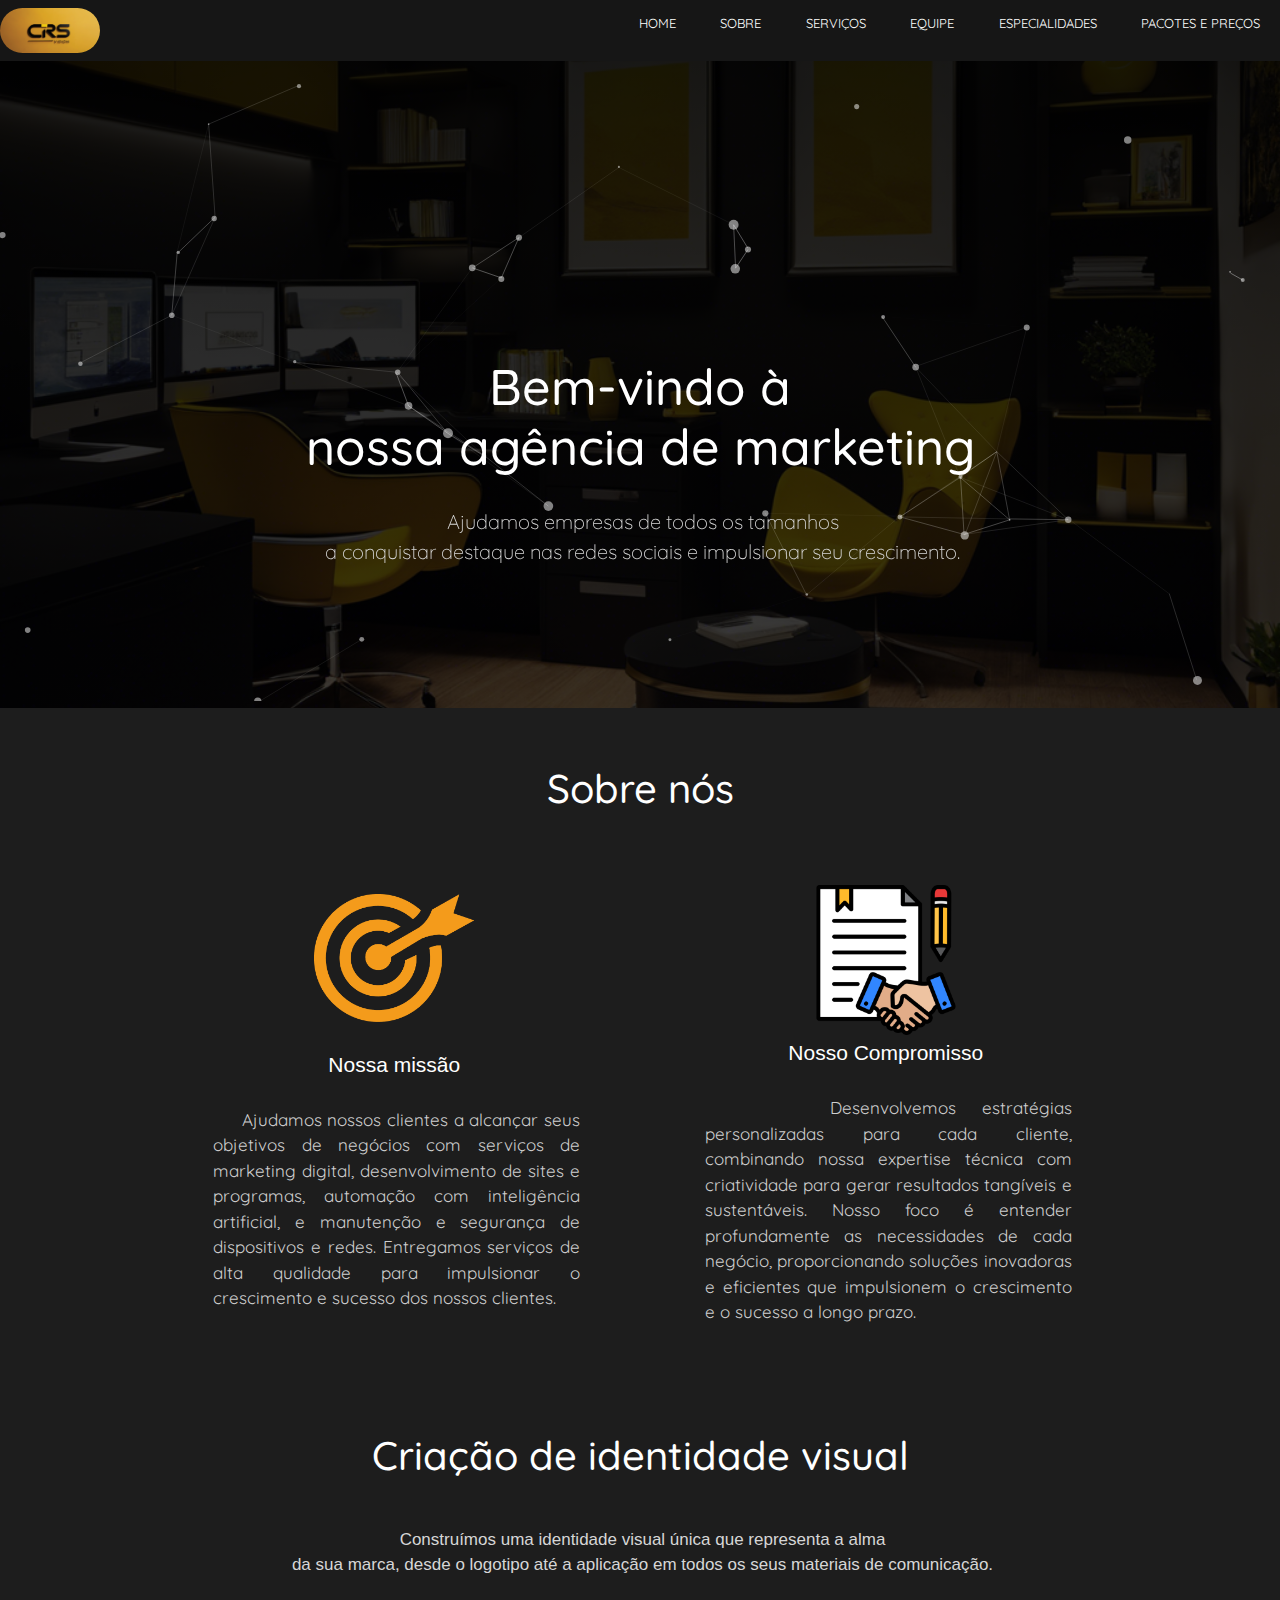
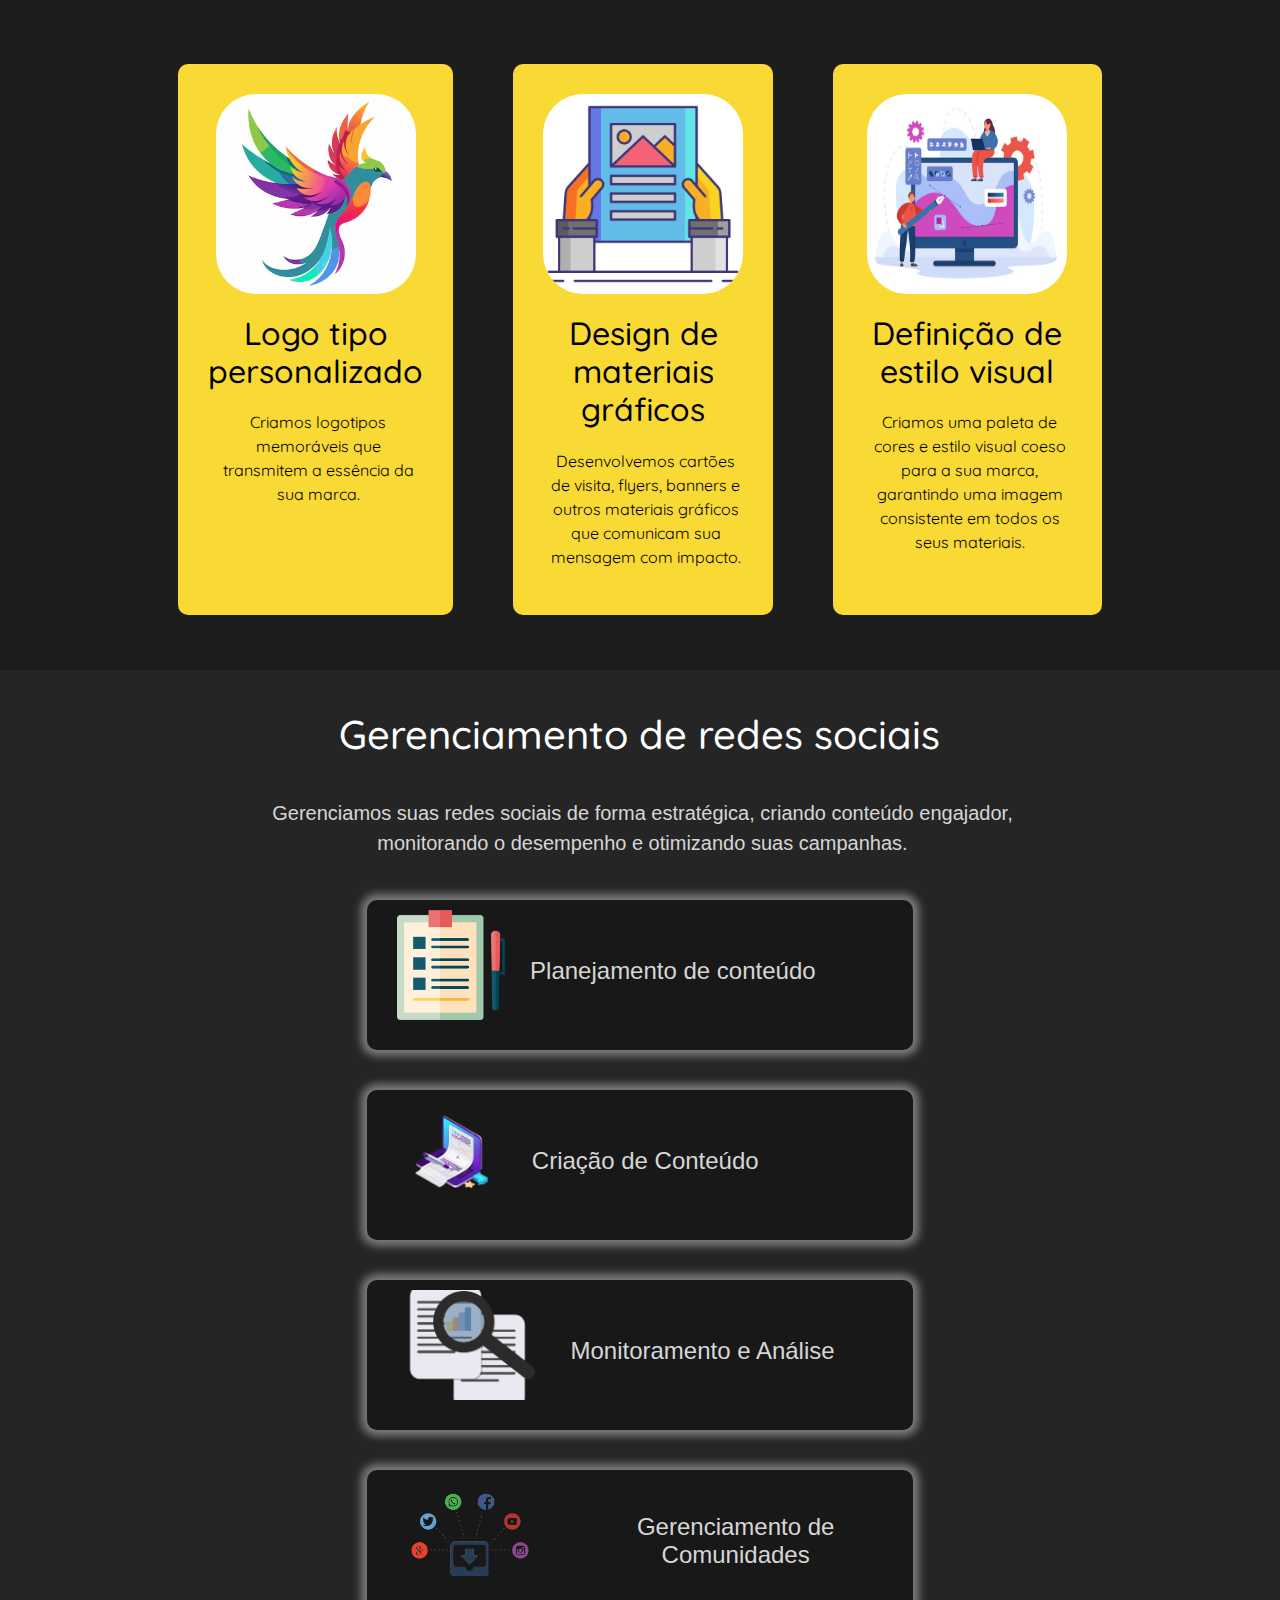
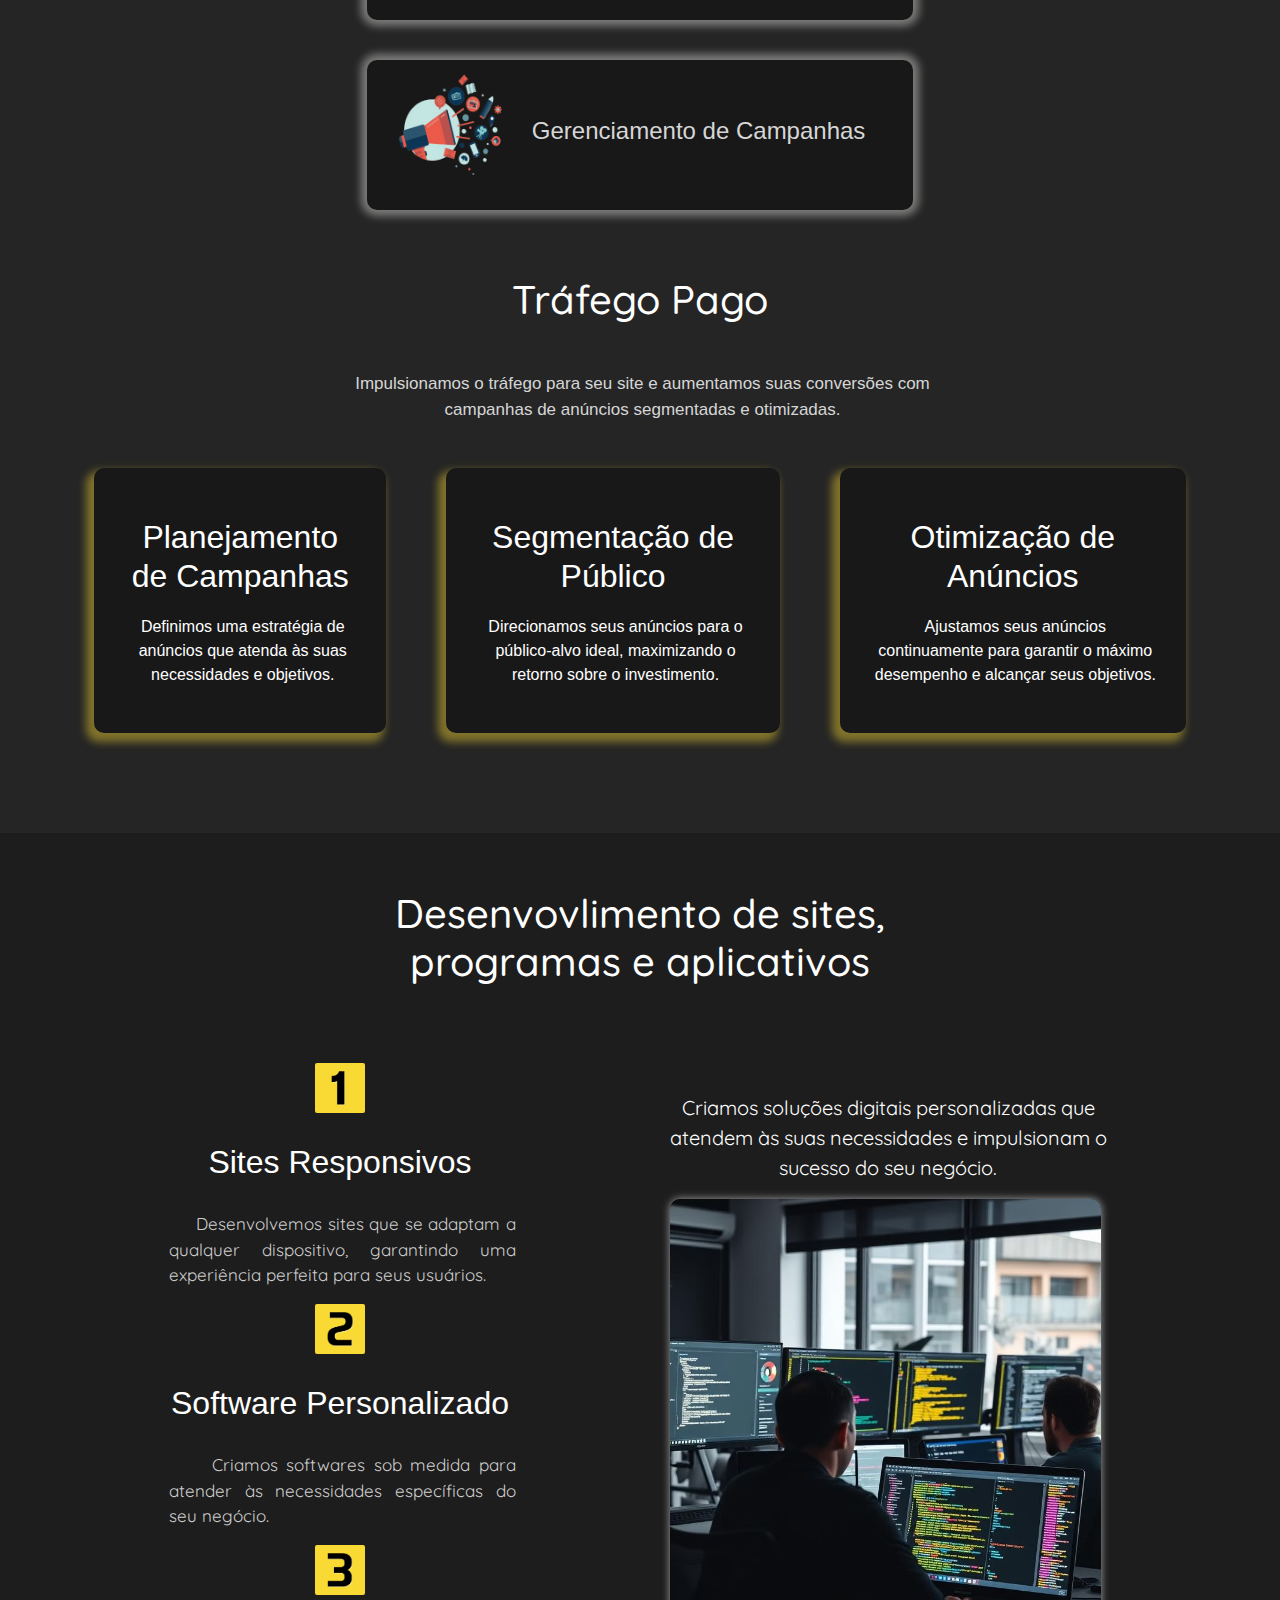
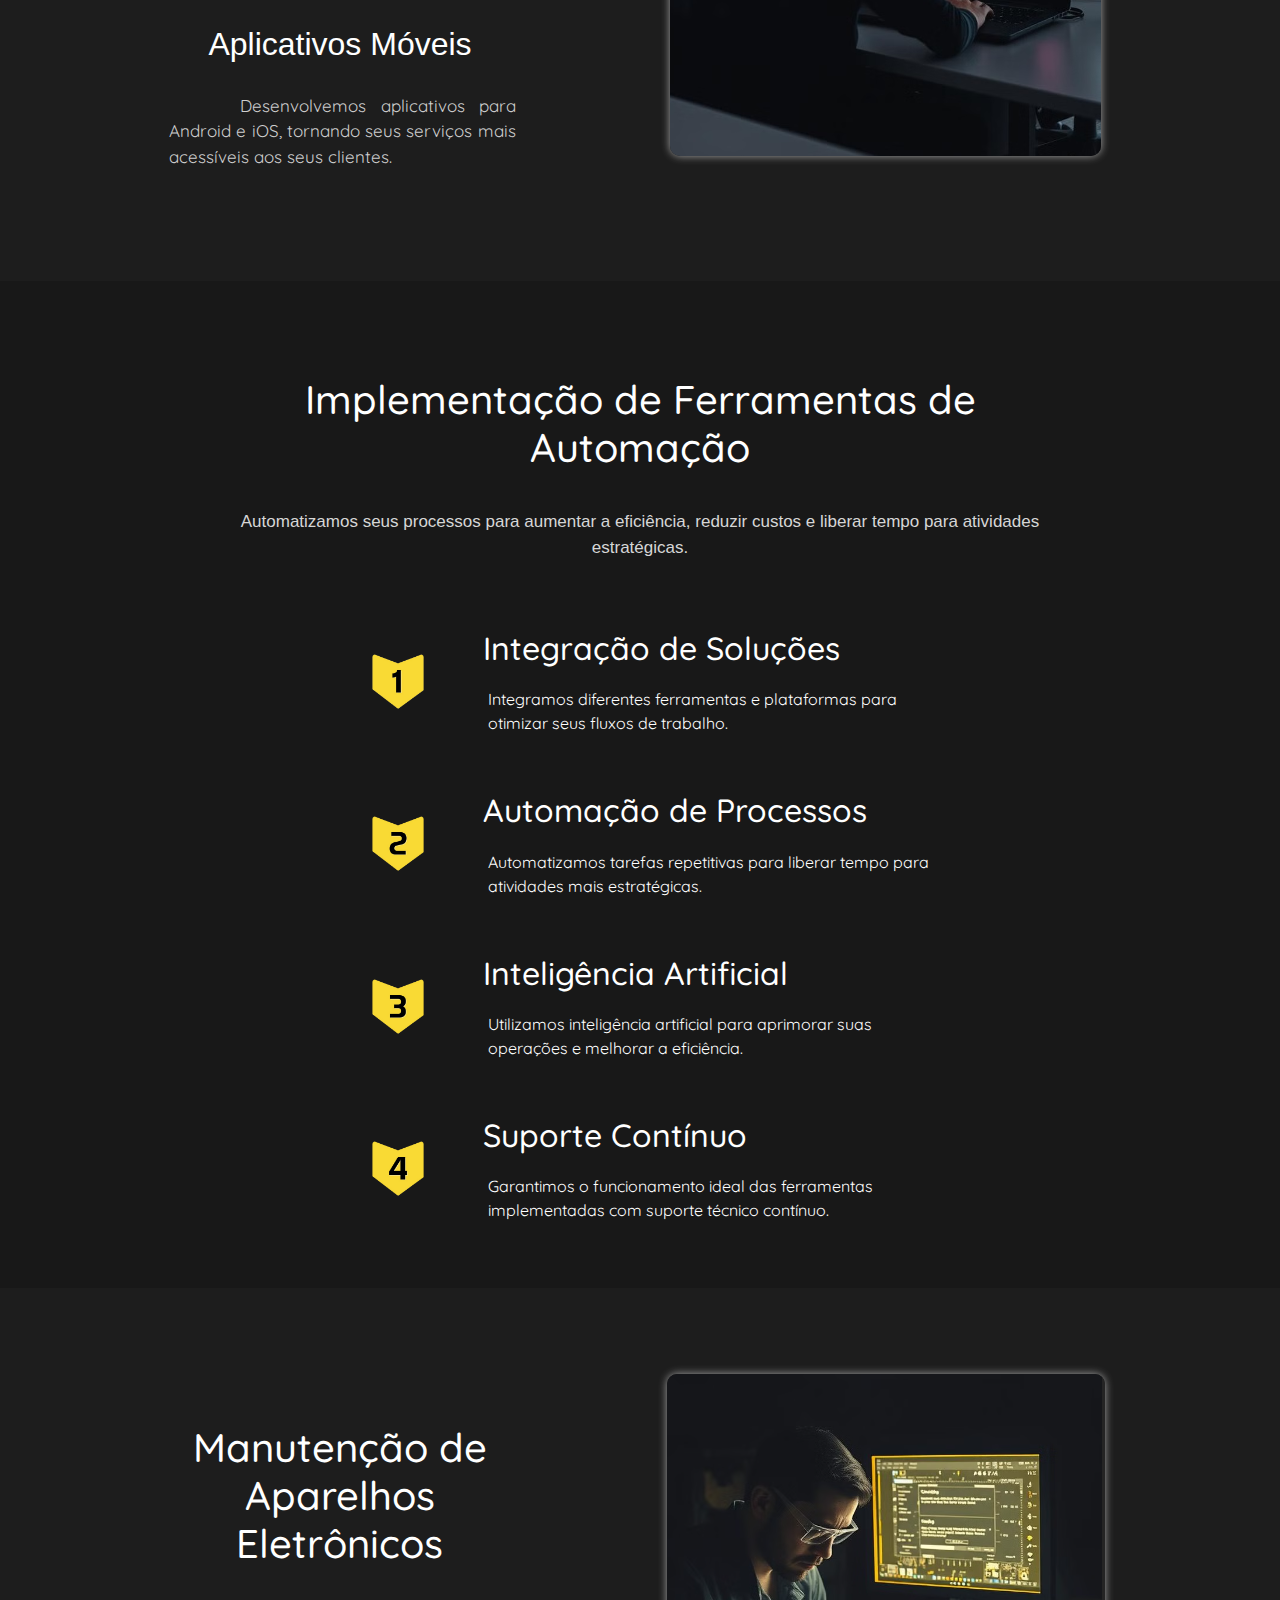
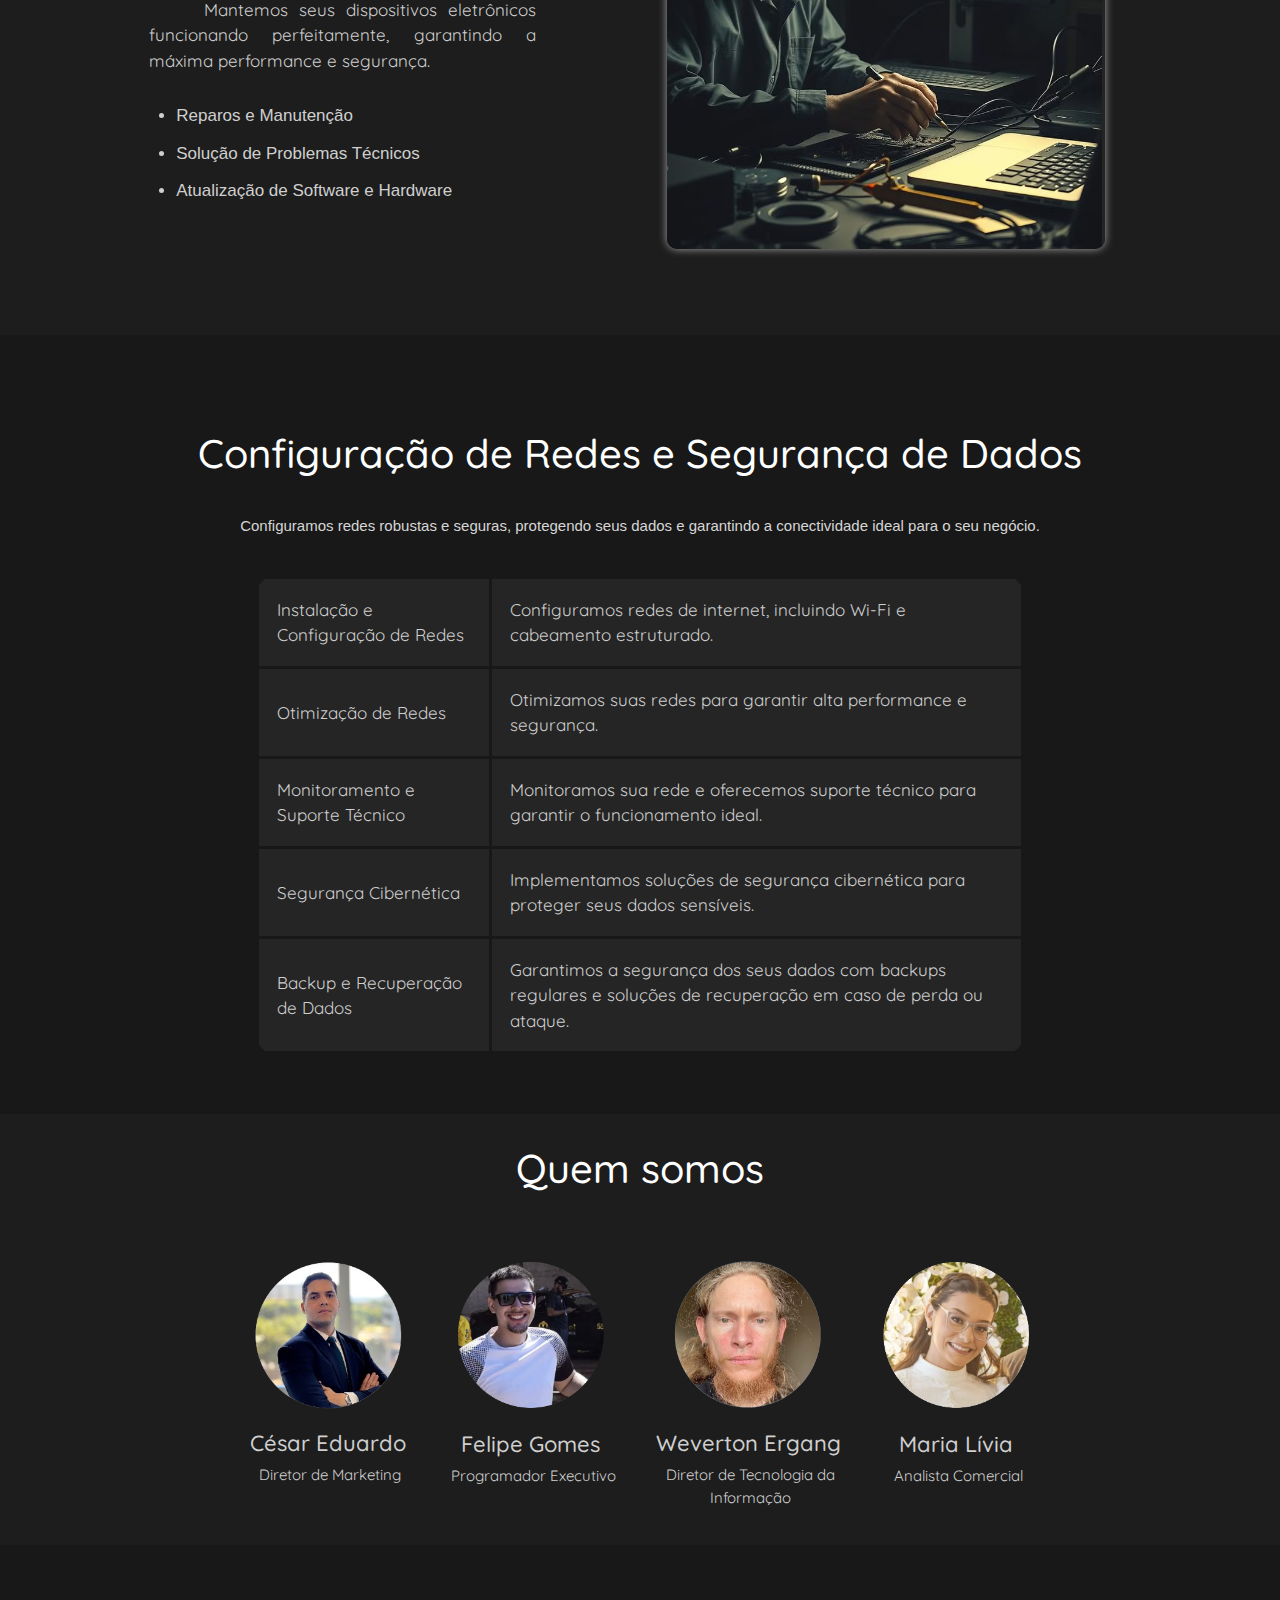
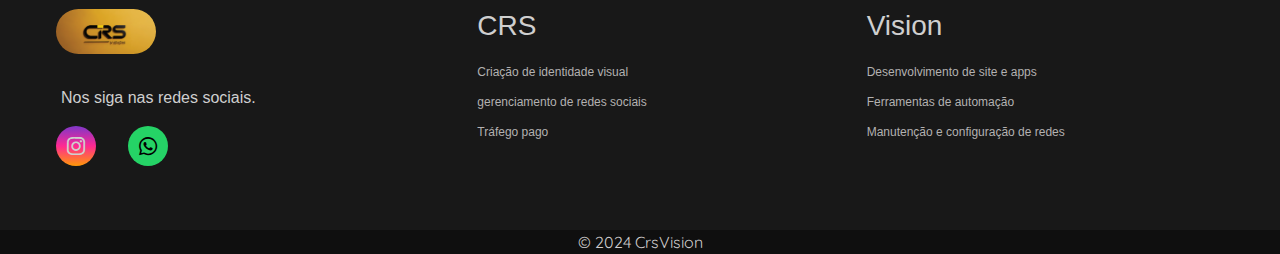
==== commit 73da5c1e: "Att beta do site finalizado" ====
--- a/index.html
+++ b/index.html
@@ -15,6 +15,8 @@
         href="https://fonts.googleapis.com/css2?family=Arsenal+SC:ital,wght@0,400;0,700;1,400;1,700&family=Quicksand:wght@300..700&display=swap"
         rel="stylesheet">
     <link rel="stylesheet" href="https://cdn.jsdelivr.net/npm/bootstrap@5.3.3/dist/css/bootstrap.min.css" />
+
+    <link rel="stylesheet" href="https://cdnjs.cloudflare.com/ajax/libs/font-awesome/6.6.0/css/all.min.css"/>
 </head>
 
 <body>
@@ -352,33 +354,86 @@
                     <div class="cardsPessoas">
 
                         <div class="infoPessoas">
-                            <img src="imgcard1.png" alt="">
+                            <img src="cesar.png" alt="">
                             <h2>César Eduardo</h2>
                             <p>Diretor de Marketing</p>
                         </div>
 
                         <div class="infoPessoas">
-                            <img src="imgcard1.png" alt="">
+                            <img src="felipe.png" alt="">
                             <h2>Felipe Gomes</h2>
                             <p>Programador Executivo</p>
                         </div>
                         <div class="infoPessoas">
-                            <img src="imgcard1.png" alt="">
+                            <img src="weverton.png" alt="">
                             <h2>Weverton Ergang</h2>
-                            <p>Diretor de Tecnologia da Informação</p>
+                            <p>Diretor de Tecnologia da <br>Informação</p>
                         </div>
                         <div class="infoPessoas">
-                            <img src="imgcard1.png" alt="">
+                            <img src="livia.png" alt="">
                             <h2>Maria Lívia</h2>
                             <p>Analista Comercial</p>
                         </div>
-
-                    </div>
-                </div>
-            </div>
-
-
-
+                    </div>
+                </div>
+            </div>
+
+        <!-- ---------------- Footer ---------------- -->
+
+        <footer>
+            <div class="footer_content"> 
+                <div class="footer_contacts">
+                    <img src="logo.png" class="logo">
+                    <p>Nos siga nas redes sociais.</p>
+
+                    <div id="footer_social_media">
+                        <a href="https://www.instagram.com/crs.vision/" target="_blank" class="footer_link" id="instagram">
+                            <i class="fa-brands fa-instagram" style="color: rgb(207, 207, 207);"></i>
+                        </a>
+                        <a href="https://wa.link/l7pb2q" target="_blank" class="footer_link" id="whatsapp">
+                            <i class="fa-brands fa-whatsapp" style="color: rgb(0, 0, 0);"></i>
+                        </a>
+                    </div>
+                </div>
+
+                <ul id="footer_list">
+                    <li>
+                        <h3>CRS</h3>
+                    </li>
+                    <li>
+                        <a href="#" class="footer_link">Criação de identidade visual</a>
+                    </li>
+                    <li>
+                        <a href="#" class="footer_link">gerenciamento de redes sociais</a>
+                    </li>
+                    <li>
+                        <a href="#" class="footer_link">Tráfego pago</a>
+                    </li>
+                </ul>
+
+                <ul id="footer_list">
+                    <li>
+                        <h3>Vision</h3>
+                    </li>
+                    <li>
+                        <a href="#" class="footer_link">Desenvolvimento de site e apps</a>
+                    </li>
+                    <li>
+                        <a href="#" class="footer_link">Ferramentas de automação</a>
+                    </li>
+                    <li>
+                        <a href="#" class="footer_link">Manutenção e configuração de redes</a>
+                    </li>
+                </ul>
+
+            </div>
+
+            <div class="footer_copyright">
+                &#169
+                2024 CrsVision
+            </div>
+
+        </footer>
 
             <script type="text/javascript" src="particles.js"></script>
             <script type="text/javascript" src="app.js"></script>
--- a/styles.css
+++ b/styles.css
@@ -1,68 +1,71 @@
-*{
-    margin:0;
+* {
+    margin: 0;
     padding: 0;
     font-family: sans-serif;
 }
 
 .banner {
-width: 100%;
-height: 100%;
-background-size: cover;
-background-position: center;
-}
-
-.banner #particles-js{
     width: 100%;
     height: 100%;
     background-size: cover;
     background-position: center;
-    background-image: linear-gradient(rgba(0,0,0,0.90),rgba(0,0,0,0.75)),url(background.jfif);background-size: cover;
-
-    }
+}
+
+.banner #particles-js {
+    width: 100%;
+    height: 100%;
+    background-size: cover;
+    background-position: center;
+    background-image: linear-gradient(rgba(0, 0, 0, 0.90), rgba(0, 0, 0, 0.75)), url(background.jfif);
+    background-size: cover;
+
+}
 
 .navbar {
     width: 100%;
     margin: auto;
     display: flex;
     align-items: center;
-    justify-content:space-between; 
-    background-color: rgb(22, 22, 22);   
-    
+    justify-content: space-between;
+    background-color: rgb(22, 22, 22);
+
 }
 
 .logo {
-    width: 120px;
+    width: 100px;
     cursor: pointer;
     border-radius: 40px;
 }
 
 .navbar ul li {
     list-style: none;
-    display:inline-block;
+    display: inline-block;
     margin: 0 20px;
-    position:relative;
-    
-}
-
-.navbar ul li a{
+    position: relative;
+
+}
+
+.navbar ul li a {
     text-decoration: none;
     color: #FFF;
     text-transform: uppercase;
-    font-family: Arsenal SC;
-}
-
-.navbar ul li::after{
+    font-family: quicksand;
+    font-size: 13px;
+}
+
+.navbar ul li::after {
     content: '';
     height: 3px;
     width: 0;
-    background-color: #F9D933;;
+    background-color: #F9D933;
+    ;
     position: absolute;
     left: 0;
     bottom: -10px;
     transition: 0.3s;
 }
 
-.navbar ul li:hover::after{
+.navbar ul li:hover::after {
     width: 100%;
 }
 
@@ -76,17 +79,17 @@
 }
 
 .content h1 {
-    font-size: 70px;
+    font-size: 50px;
     margin-top: 40px;
     margin-bottom: 30px;
     font-family: quicksand;
 }
 
 .content p {
-    font-size: 23px ;
+    font-size: 20px;
     font-weight: 100;
     font-family: quicksand;
-    
+
 }
 
 .sobre {
@@ -106,7 +109,7 @@
 }
 
 .sobre h1 {
-    font-size: 60px;
+    font-size: 40px;
     color: #FFF;
     font-family: quicksand;
 }
@@ -121,31 +124,33 @@
 .card1 {
     width: 600px;
     border-radius: 10px;
-    box-shadow: 0 4ox 8px 0 rgba(0,0,0,0.2);
+    box-shadow: 0 4ox 8px 0 rgba(0, 0, 0, 0.2);
     font-size: 15px;
     padding: 60px;
     flex-direction: column;
     align-items: center;
     justify-content: center;
     text-align: center;
-    
-}
+
+}
+
 .card1 p {
     text-align: justify;
     margin-top: 30px;
-    font-family: quicksand;
-    color: rgb(207, 207, 207);
-    }
-
-    .missaoimg{
-        width: 160px;
-        margin-bottom: 30px;
-    }
+    font-size: 17px;
+    font-family: quicksand;
+    color: rgb(207, 207, 207);
+}
+
+.missaoimg {
+    width: 160px;
+    margin-bottom: 30px;
+}
 
 .card2 {
     width: 600px;
     border-radius: 10px;
-    box-shadow: 0 4ox 8px 0 rgba(0,0,0,0.2);
+    box-shadow: 0 4ox 8px 0 rgba(0, 0, 0, 0.2);
     font-size: 15px;
     padding: 60px;
     flex-direction: column;
@@ -155,14 +160,23 @@
 }
 
 .card2 p {
-text-align: justify;
-margin-top: 30px;
-font-family: quicksand;
-color: rgb(207, 207, 207);
-
-}
-
-.compromissoimg{
+    text-align: justify;
+    margin-top: 30px;
+    font-family: quicksand;
+    color: rgb(207, 207, 207);
+    font-size: 17px;
+
+}
+
+.card2 h2 {
+    font-size: 21px;
+}
+
+.card1 h2 {
+    font-size: 21px;
+}
+
+.compromissoimg {
     width: 160px;
 }
 
@@ -173,8 +187,8 @@
     padding-top: 30px;
 }
 
-.tituloidvisual h1{
-    font-size: 50px;
+.tituloidvisual h1 {
+    font-size: 40px;
     color: #FFF;
     font-family: quicksand;
 }
@@ -187,20 +201,22 @@
 
 .p-idvisual p {
     text-align: center;
-    font-size: 20px;
+    font-size: 17px;
 }
 
 
 .cards {
     display: flex;
     justify-content: center;
-    width: 1000px;
-    
-}
+    width: 80%;
+
+}
+
 .cards h2 {
     color: black;
     font-family: quicksand;
 }
+
 .cards p {
     color: black;
     font-family: quicksand;
@@ -209,7 +225,8 @@
 .info1 {
     margin: 30px;
     border-radius: 10px;
-    background-color: #F9D933;;
+    background-color: #F9D933;
+    ;
     display: flex;
     flex-direction: column;
     justify-content: justify;
@@ -218,19 +235,20 @@
     text-align: center;
 }
 
-.info1 img{
+.info1 img {
     border-radius: 40px;
     width: 200px;
 }
 
-.info1 h2{
+.info1 h2 {
     margin-top: 20px;
 }
 
 .info2 {
     margin: 30px;
     border-radius: 10px;
-    background-color: #F9D933;;
+    background-color: #F9D933;
+    ;
     display: flex;
     flex-direction: column;
     justify-content: justify;
@@ -239,20 +257,21 @@
     text-align: center;
 }
 
-.info2 img{
+.info2 img {
     border-radius: 40px;
     width: 200px;
     background-color: #FFF;
 }
 
-.info2 h2{
+.info2 h2 {
     margin-top: 20px;
 }
 
 .info3 {
     margin: 30px;
     border-radius: 10px;
-    background-color: #F9D933;;
+    background-color: #F9D933;
+    ;
     display: flex;
     flex-direction: column;
     justify-content: justify;
@@ -261,13 +280,13 @@
     text-align: center;
 }
 
-.info3 img{
+.info3 img {
     border-radius: 40px;
     width: 200px;
     height: 200px;
 }
 
-.info3 h2{
+.info3 h2 {
     margin-top: 20px;
 }
 
@@ -276,11 +295,13 @@
     text-align: center;
     margin-bottom: 20px;
 }
+
 .info2 h2 {
     margin-bottom: 15px;
     text-align: center;
     margin-bottom: 20px;
 }
+
 .info3 h2 {
     margin-bottom: 15px;
     text-align: center;
@@ -289,14 +310,14 @@
 
 
 .p-idvisual {
- display: flex;
- font-size: 18px;
- justify-content: center;
- align-items: center;
- margin: 20px;
- padding: 20px;
- font-family: quicksand;
- color: rgb(207, 207, 207);
+    display: flex;
+    font-size: 18px;
+    justify-content: center;
+    align-items: center;
+    margin: 20px;
+    padding: 20px;
+    font-family: quicksand;
+    color: rgb(207, 207, 207);
 }
 
 .p-idvisual h2 p {
@@ -317,63 +338,64 @@
     align-items: center;
 }
 
-.titulo-g-sociais h2{
+.titulo-g-sociais h2 {
     display: flex;
     justify-content: center;
     color: #FFF;
     margin: 40px;
-    font-size: 50px;
+    font-size: 40px;
     font-family: quicksand;
 }
 
 .gerenciamento-redes-sociais p {
-    margin-bottom: 20px;
-}
-
-.texto-g-sociais{
+    margin-bottom: 17px;
+}
+
+.texto-g-sociais {
     display: flex;
     padding: 5px;
     margin: auto;
 }
 
 .texto-g-sociais {
-    flex-direction:column;
+    flex-direction: column;
     width: 80%;
 }
 
-.textos-g { 
+.textos-g {
     display: flex;
     flex-direction: row;
-    padding:30px;
+    padding: 30px;
     align-items: center;
     margin: 20px;
     background-color: #181818;
     box-shadow: 0px 0px 8px 6px #eeedea70;
     border-radius: 10px;
     padding: 10px;
-    
-}
-
-.textos-g  h1, p{
+
+}
+
+.textos-g h1,
+p {
     color: rgb(214, 214, 214);
     margin-left: 5px;
 }
 
-.textos-g  p{
+.textos-g p {
     width: 50%;
     text-align: center;
 }
 
-.textos-g  h1{
+.textos-g h1 {
     font-size: 24px;
     text-align: center;
 }
 
-.textos-g  img{
-   height: 110px;
-   margin-bottom:20px;
-   margin-right: 20px;
-   margin-left: 20px;
+.textos-g img {
+    height: 110px;
+    margin-bottom: 20px;
+    margin-right: 20px;
+    margin-left: 20px;
 }
 
 
@@ -385,28 +407,28 @@
     align-items: center;
     font-family: quicksand;
     color: rgb(207, 207, 207);
-   }
-   
-   .p-idvisual2 h2 p {
-       font-family: quicksand;
-   }
+}
+
+.p-idvisual2 h2 p {
+    font-family: quicksand;
+}
 
 
 /** --------------------     Trafego Pago   -----------------------  **/
 
-   .sessao4 {
+.sessao4 {
     background-color: rgb(37, 37, 37);
-   }
-
-   .tituloidvisual3 {
+}
+
+.tituloidvisual3 {
     justify-content: center;
     align-items: center;
     display: flex;
     padding: 40px;
 }
 
-.tituloidvisual3 h1{
-    font-size: 50px;
+.tituloidvisual3 h1 {
+    font-size: 40px;
     color: #FFF;
     font-family: quicksand;
 }
@@ -419,27 +441,28 @@
 
 .p-idvisual3 p {
     text-align: center;
-    font-size: 20px;
-}
-
-   .card1 {
+    font-size: 17px;
+}
+
+.card1 {
     width: 40%;
     border-radius: 10px;
-    box-shadow: 0 4ox 8px 0 rgba(0,0,0,0.2);
+    box-shadow: 0 4ox 8px 0 rgba(0, 0, 0, 0.2);
     font-size: 15px;
     padding: 60px;
     flex-direction: column;
     align-items: center;
     justify-content: center;
     text-align: center;
-    
-}
+
+}
+
 .card1 p {
     text-align: justify;
     margin-top: 30px;
     font-family: quicksand;
     color: rgb(207, 207, 207);
-    }
+}
 
 
 .card2 {
@@ -455,15 +478,15 @@
 }
 
 .card2 p {
-text-align: justify;
-margin-top: 30px;
-font-family: quicksand;
-color: rgb(207, 207, 207);
-
-}
-
-.tituloidvisual h1{
-    font-size: 50px;
+    text-align: justify;
+    margin-top: 30px;
+    font-family: quicksand;
+    color: rgb(207, 207, 207);
+
+}
+
+.tituloidvisual h1 {
+    font-size: 40px;
     color: #FFF;
     font-family: quicksand;
 }
@@ -490,12 +513,12 @@
 }
 
 
-.info1-trafego h2{
+.info1-trafego h2 {
     margin-top: 20px;
     color: #FFF;
 }
 
-.info1-trafego p{
+.info1-trafego p {
     color: #FFF;
 }
 
@@ -513,12 +536,12 @@
 }
 
 
-.info2-trafego h2{
+.info2-trafego h2 {
     margin-top: 20px;
     color: #FFF;
 }
 
-.info2-trafego p{
+.info2-trafego p {
     color: #FFF;
 }
 
@@ -535,12 +558,12 @@
     text-align: center;
 }
 
-.info3-trafego h2{
+.info3-trafego h2 {
     margin-top: 20px;
     color: #FFF;
 }
 
-.info3-trafego p{
+.info3-trafego p {
     color: #FFF;
 }
 
@@ -549,11 +572,13 @@
     text-align: center;
     margin-bottom: 20px;
 }
+
 .info2-trafego h2 {
     margin-bottom: 15px;
     text-align: center;
     margin-bottom: 20px;
 }
+
 .info3-trafego h2 {
     margin-bottom: 15px;
     text-align: center;
@@ -563,8 +588,8 @@
 .cards-trafego {
     display: flex;
     justify-content: center;
-    width: 1200px;
-    
+    width: 90%;
+
 }
 
 
@@ -578,6 +603,7 @@
     display: flex;
     padding-top: 30px;
 }
+
 .sobreDev {
     width: 100%;
     height: 100%;
@@ -597,14 +623,14 @@
     display: flex;
     align-items: center;
     justify-content: center;
-    
-}
-
-.conteudosobreDev p{
-    font-size: 18px;
-}
-
-.numerosimg{
+
+}
+
+.conteudosobreDev p {
+    font-size: 17px;
+}
+
+.numerosimg {
     width: 50px;
     margin-bottom: 30px;
     border-radius: 2px;
@@ -618,27 +644,28 @@
 .carddev1 {
     width: 40%;
     border-radius: 10px;
-    box-shadow: 0 4ox 8px 0 rgba(0,0,0,0.2);
+    box-shadow: 0 4ox 8px 0 rgba(0, 0, 0, 0.2);
     font-size: 15px;
     padding: 70px;
     flex-direction: column;
     align-items: center;
     justify-content: center;
     text-align: center;
-    
-}
+
+}
+
 .carddev1 p {
     text-align: justify;
     margin-top: 30px;
     font-family: quicksand;
     color: rgb(207, 207, 207);
-    }
+}
 
 
 .carddev2 {
     width: 600px;
     border-radius: 10px;
-    box-shadow: 0 4ox 8px 0 rgba(0,0,0,0.2);
+    box-shadow: 0 4ox 8px 0 rgba(0, 0, 0, 0.2);
     font-size: 15px;
     padding: 60px;
     flex-direction: column;
@@ -658,9 +685,9 @@
 /** ---------------  Implementação de Ferramentas de Automação ---------------**/
 
 
-.sessao6{
-background-color: #181818;
-background-size: 100%;
+.sessao6 {
+    background-color: #181818;
+    background-size: 100%;
 }
 
 .tituloautomacao {
@@ -672,8 +699,8 @@
     align-items: center;
 }
 
-.tituloautomacao h1{
-    font-size: 50px;
+.tituloautomacao h1 {
+    font-size: 40px;
     color: #FFF;
     font-family: quicksand;
     margin: 5% 15% 0% 15%;
@@ -690,7 +717,7 @@
 
 .p-automacao p {
     text-align: center;
-    font-size: 20px;
+    font-size: 17px;
     margin: 3% 15% 3% 15%;
 }
 
@@ -699,12 +726,14 @@
     display: flex;
     flex-direction: column;
     margin-bottom: 40px;
-    
-}
+
+}
+
 .cardsautomacao h2 {
     color: black;
     font-family: quicksand;
 }
+
 .cardsautomacao p {
     color: black;
     font-family: quicksand;
@@ -719,18 +748,18 @@
     align-items: center;
 }
 
-.info1automacao-image{
-    display: flex;
-    align-items: center;
-    justify-content: center;
-    
+.info1automacao-image {
+    display: flex;
+    align-items: center;
+    justify-content: center;
+
 }
 
 .info1automacao-text {
     padding: 10px;
 }
 
-.info1automacao img{
+.info1automacao img {
     border-radius: 40px;
     width: 70px;
     margin-right: 40px;
@@ -739,12 +768,12 @@
     align-items: center;
 }
 
-.info1automacao h2{
+.info1automacao h2 {
     margin-top: 20px;
     color: white;
 }
 
-.info1automacao p{
+.info1automacao p {
     color: white;
 }
 
@@ -763,7 +792,7 @@
 
 /** ------------   Manutenção de aparelhos eletrônicos -----------------**/
 
-.tituloManutencao h1{
+.tituloManutencao h1 {
     font-size: 40px;
     display: flex;
     padding-top: 20px;
@@ -772,6 +801,7 @@
     align-items: center;
     text-align: center;
 }
+
 .manutencao {
     width: 100%;
     height: 100%;
@@ -785,10 +815,10 @@
     display: flex;
     align-items: center;
     justify-content: center;
-    
-}
-
-.conteudoManutencao p{
+
+}
+
+.conteudoManutencao p {
     font-size: 18px;
 }
 
@@ -806,8 +836,9 @@
     align-items: center;
     justify-content: center;
 
-    
-}
+
+}
+
 .cardmanutencao1 p {
     text-align: justify;
     margin-top: 30px;
@@ -815,7 +846,7 @@
     font-family: quicksand;
     color: rgb(207, 207, 207);
     font-size: 17px;
-    }
+}
 
 
 .cardmanutencao2 {
@@ -847,131 +878,233 @@
 /** ---------------  Configuração de Redes e segurança de dados ---------------**/
 
 
-.sessao8{
+.sessao8 {
     background-color: #181818;
     background-size: 100%;
-    }
-    
-    .tituloRedes {
-        justify-content: center;
-        align-items: center;
-        display: flex;
-        padding-top: 30px;
-        justify-content: center;
-        align-items: center;
-    }
-    
-    .tituloRedes h1{
-        font-size: 50px;
-        color: #FFF;
-        font-family: quicksand;
-        margin: 5% 15% 0% 15%;
-        text-align: center;
-    
-    }
-    
-    .conteudoRedes {
-        display: flex;
-        align-items: center;
-        justify-content: center;
-    }
-    
-    .cardsRedes {
-        display: flex;
-        flex-direction: column;
-        align-items: center;
-        justify-content: center;
-        margin-bottom: 40px;
-    }
-
-    .p-Redes p {
-        text-align: center;
-        font-size: 20px;
-        margin: 3% 15% 3% 15%;
-    }
-    
-
-    .p-Redes h2 p {
-        font-family: quicksand;
-        color: rgb(207, 207, 207);
-    }
-
-    .tabelaRedes {
-        width: 80%;
-        border-radius: 20px;
-        font-size: 18px;
-        font-family: quicksand;
-        color: rgb(207, 207, 207);
-        background-color: rgb(37, 37, 37);
-        
-    }
-
-    .tabelaRedes td {
-        border: 3px solid #181818 ;
-        padding: 20px;
-        font-family: quicksand;
-    }
-
-
-    /**------------------ Quem somos --------------------**/
-
-    .sessao9 {
-        background-color: rgb(29, 29, 29);
-    }
-
-
-    .tituloPessoas {
-        justify-content: center;
-        align-items: center;
-        display: flex;
-        padding-top: 30px;
-        margin-bottom: 40px;
-    }
-    
-    .tituloPessoas h1{
-        font-size: 50px;
-        color: #FFF;
-        font-family: quicksand;
-    }
-    
-    .conteudoPessoas {
-        display: flex;
-        align-items: center;
-        justify-content: center;
-    }
-        
-    .cardsPessoas {
-        display: flex;
-        justify-content: center;
-        width: 80%;
-        
-    }
-    .cardsPessoas h2 {
-        color: rgb(207, 207, 207);
-        font-family: quicksand;
-    }
-    .cardsPessoas p {
-        color: rgb(207, 207, 207);
-        font-family: quicksand;
-    }
-    
-    .infoPessoas {
-        display: flex;
-        flex-direction: column;
-        justify-content: justify;
-        align-items: center;
-        padding: 20px;
-        text-align: center;
-    }
-    
-    .infoPessoas img{
-        border-radius: 50%;
-        width: 200px;
-    }
-    
-    .infoPessoas h2{
-        margin-top: 20px;
-    }
+}
+
+.tituloRedes {
+    justify-content: center;
+    align-items: center;
+    display: flex;
+    padding-top: 30px;
+    justify-content: center;
+    align-items: center;
+}
+
+.tituloRedes h1 {
+    font-size: 40px;
+    color: #FFF;
+    font-family: quicksand;
+    margin: 5% 15% 0% 15%;
+    text-align: center;
+
+}
+
+.conteudoRedes {
+    display: flex;
+    align-items: center;
+    justify-content: center;
+}
+
+.cardsRedes {
+    display: flex;
+    flex-direction: column;
+    align-items: center;
+    justify-content: center;
+    margin-bottom: 40px;
+}
+
+.p-Redes p {
+    text-align: center;
+    font-size: 15px;
+    margin: 3% 15% 3% 15%;
+}
+
+
+.p-Redes h2 p {
+    font-family: quicksand;
+    color: rgb(207, 207, 207);
+}
+
+.tabelaRedes {
+    width: 60%;
+    border-radius: 20px;
+    font-size: 17px;
+    font-family: quicksand;
+    color: rgb(207, 207, 207);
+    background-color: rgb(37, 37, 37);
+    margin-bottom: 20px;
+
+}
+
+.tabelaRedes td {
+    border: 3px solid #181818;
+    padding: 18px;
+    font-family: quicksand;
+}
+
+
+/**------------------ Quem somos --------------------**/
+
+.sessao9 {
+    background-color: rgb(29, 29, 29);
+}
+
+
+.tituloPessoas {
+    justify-content: center;
+    align-items: center;
+    display: flex;
+    padding-top: 30px;
+    margin-bottom: 40px;
+}
+
+.tituloPessoas h1 {
+    font-size: 40px;
+    color: #FFF;
+    font-family: quicksand;
+}
+
+.conteudoPessoas {
+    display: flex;
+    align-items: center;
+    justify-content: center;
+}
+
+.cardsPessoas {
+    display: flex;
+    justify-content: center;
+    width: 70%;
+
+}
+
+.cardsPessoas h2 {
+    font-size: 22px;
+    color: rgb(207, 207, 207);
+    font-family: quicksand;
+}
+
+.cardsPessoas p {
+    font-size: 15px;
+    color: rgb(207, 207, 207);
+    font-family: quicksand;
+}
+
+.infoPessoas {
+    display: flex;
+    flex-direction: column;
+    justify-content: justify;
+    align-items: center;
+    padding: 20px;
+    text-align: center;
+}
+
+.infoPessoas img {
+    border-radius: 50%;
+    width: 150px;
+    transition: all 0.3s;
+}
+
+.infoPessoas img:hover {
+    opacity: 0.45;
+}
+
+.infoPessoas h2 {
+    margin-top: 20px;
+}
+
+/**----------------- Footer -----------------**/
+
+.footer {
+    width: 100%;
+    font-family: quicksand;
+    align-items: center;
+}
+
+.footer_link {
+    text-decoration: none;
+}
+
+.footer_content {
+    display: grid;
+    grid-template-columns: repeat(3, 1fr);
+    padding: 4rem 3.5rem;
+
+}
+
+.footer_contacts h1 {
+    color: rgb(207, 207, 207);
+}
+
+.footer_contacts p {
+    color: rgb(207, 207, 207);
+    margin-top: 2.0rem;
+}
+
+#footer_list {
+    color: rgb(207, 207, 207);
+    font-size: 0.75rem;
+
+}
+
+.footer_copyright {
+    background-color: #0f0f0f;
+    width: 100%;
+    display: flex;
+    align-items: center;
+    justify-content: center;
+    color: #cfcdcd;
+    font-family: quicksand;
+}
+
+#footer_social_media {
+    display: flex;
+    gap: 2rem;
+}
+
+#footer_social_media .footer_link {
+    display: flex;
+    align-items: center;
+    justify-content: center;
+    height: 2.5rem;
+    width: 2.5rem;
+    border-radius: 50%;
+    transition: all 0.4s;
+
+}
+
+#footer_social_media .footer_link:hover {
+    opacity: 0.10;
+}
+
+#footer_social_media .footer_link i {
+    font-size: 1.30rem;
+}
+
+#instagram {
+    background: linear-gradient(#7f37c9, #ff2992, #ff9807);
+}
+
+#whatsapp {
+    background-color: #25d366;
+}
+
+#footer_list {
+    display: flex;
+    flex-direction: column;
+    gap: 0.75rem;
+    list-style: none;
+}
+
+#footer_list .footer_link {
+    color: rgb(179, 177, 177);
+    transition: all 0.4s;
+}
+
+#footer_list .footer_link:hover {
+    color: #F9D933;
+}
 
 
 /**----------------- media queries -----------------**/
@@ -979,24 +1112,24 @@
 
 @media screen and (max-width: 768px) {
 
- 
+
 
     .content h1 {
         font-size: 40px;
-        
+
     }
 
     .content p {
         font-size: 16px;
         margin-bottom: 170px;
-        
-    }
-
-    .titulosobre h1{
+
+    }
+
+    .titulosobre h1 {
         font-size: 40px;
     }
 
-    .missaoimg{
+    .missaoimg {
         width: 100px;
         margin-left: 30px;
     }
@@ -1010,25 +1143,26 @@
         width: 60%;
         padding: 30px;
     }
-    .card1 h2{
+
+    .card1 h2 {
         font-size: 23px;
     }
- 
+
     .card2 {
         width: 60%;
         padding: 30px;
     }
 
-    .card2 h2{
+    .card2 h2 {
         font-size: 23px;
     }
 
-    .tituloidvisual h1{
+    .tituloidvisual h1 {
         font-size: 40px;
 
     }
 
-    .p-idvisual p{
+    .p-idvisual p {
         font-size: 17px;
     }
 
@@ -1044,30 +1178,32 @@
 
     .gerenciamento-redes-sociais p {
         font-size: 17px;
-        
+
     }
 
     .texto-g-sociais {
-        flex-direction:column;
+        flex-direction: column;
         width: 70%;
     }
 
-    .textos-g { 
+    .textos-g {
         margin: 10px;
         background-color: #181818;
         box-shadow: 0px 0px 8px 6px #eeedea70;
         border-radius: 10px;
         padding: 10px;
         flex-direction: column;
-        
-    }
-    .textos-g img{ 
+
+    }
+
+    .textos-g img {
         height: 100px;
     }
 
     .texto-g-sociais h1 {
         font-size: 18px;
     }
+
     .texto-g-sociais img {
         font-size: 18px;
     }
@@ -1076,9 +1212,9 @@
         flex-direction: column;
         width: 70%;
     }
-    
-
-    .tituloidvisual3 h1{
+
+
+    .tituloidvisual3 h1 {
         font-size: 40px;
     }
 
@@ -1091,33 +1227,58 @@
         font-size: 40px;
     }
 
-.conteudosobreDev {
-    flex-direction: column-reverse;
-    margin-bottom: 50px;
-}
-
-.carddev1 {
-    padding: 0;
-}
-
-.carddev1 img {
-    margin-top: 30px;
-}
-
-.carddev1 p {
-    margin:0px;
-}
-
-.tituloautomacao h1{
-font-size: 40px;
-}
-
-.sessao6 p{
-    font-size: 17px;
-}
-
-.banner #particles-js{
-    height:600px;
-    }
-
+    .conteudosobreDev {
+        flex-direction: column-reverse;
+        margin-bottom: 50px;
+    }
+
+    .carddev1 {
+        padding: 0;
+    }
+
+    .carddev1 img {
+        margin-top: 30px;
+    }
+
+    .carddev1 p {
+        margin: 0px;
+    }
+
+    .tituloautomacao h1 {
+        font-size: 40px;
+    }
+
+    .sessao6 p {
+        font-size: 17px;
+    }
+
+    .banner #particles-js {
+        height: 600px;
+    }
+
+    .footer_content {
+        grid-template-columns: repeat(2, 1fr);
+        gap: 3rem;
+    }
+
+}
+
+@media screen and (max-width: 426px) {
+
+
+
+    .footer_content {
+        grid-template-columns: repeat(1, 1fr);
+        gap: 3rem;
+    }
+
+    .footer_contacts {
+        display: flex;
+        flex-direction: column;
+        align-items: center;
+    }
+
+    .footer_contacts p {
+        text-align: center;
+    }
 }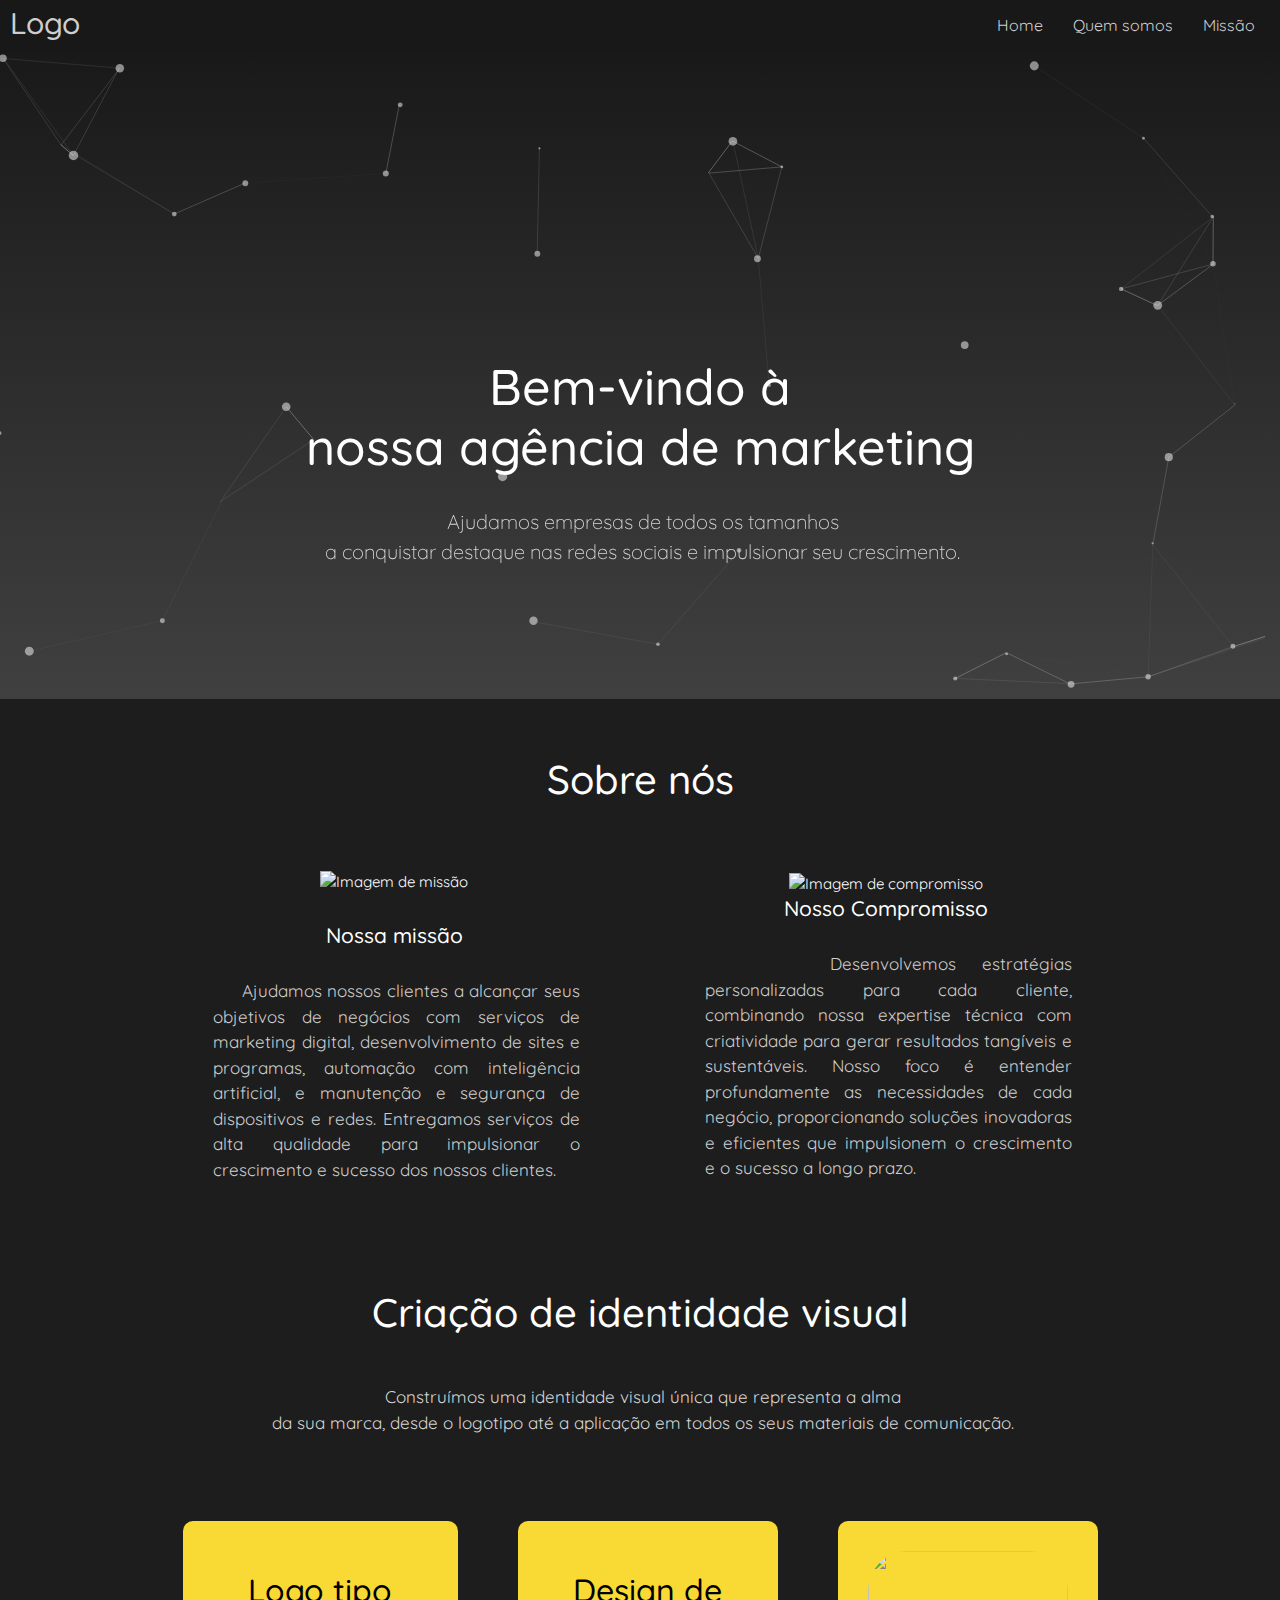
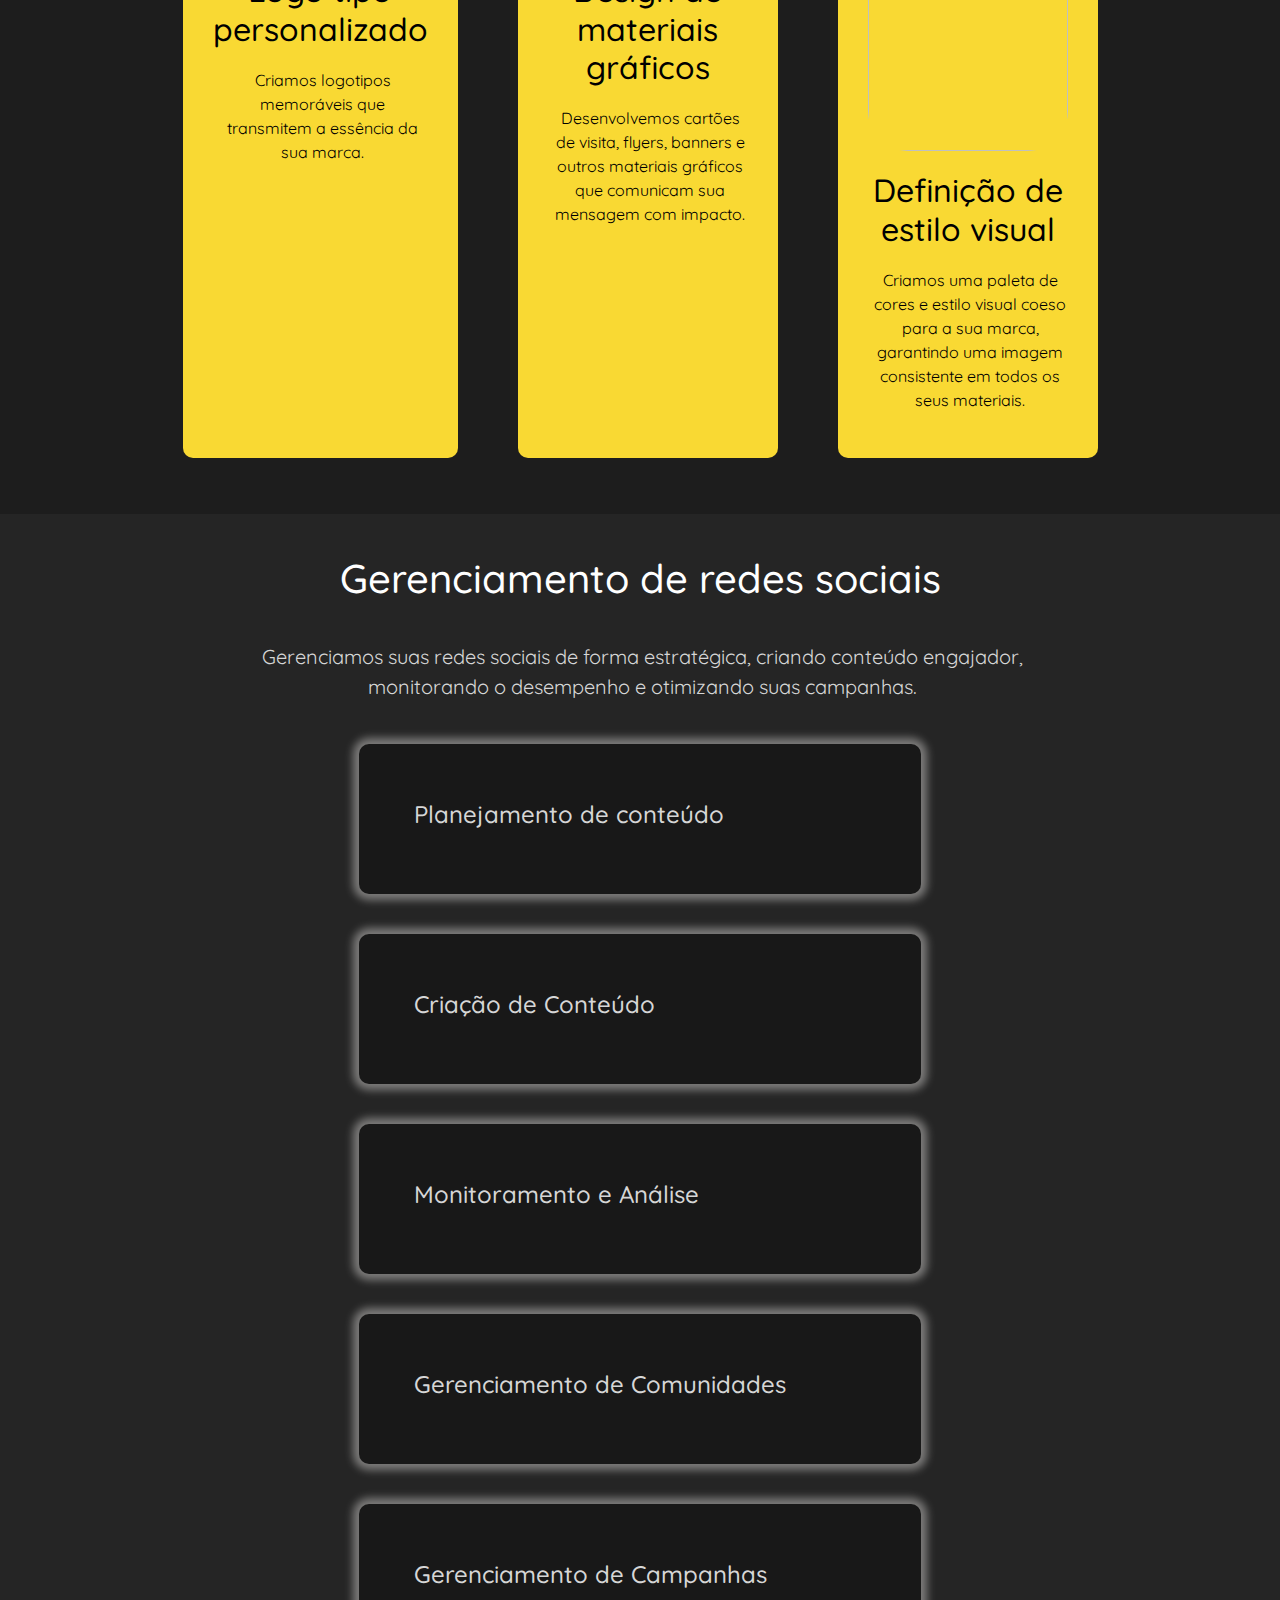
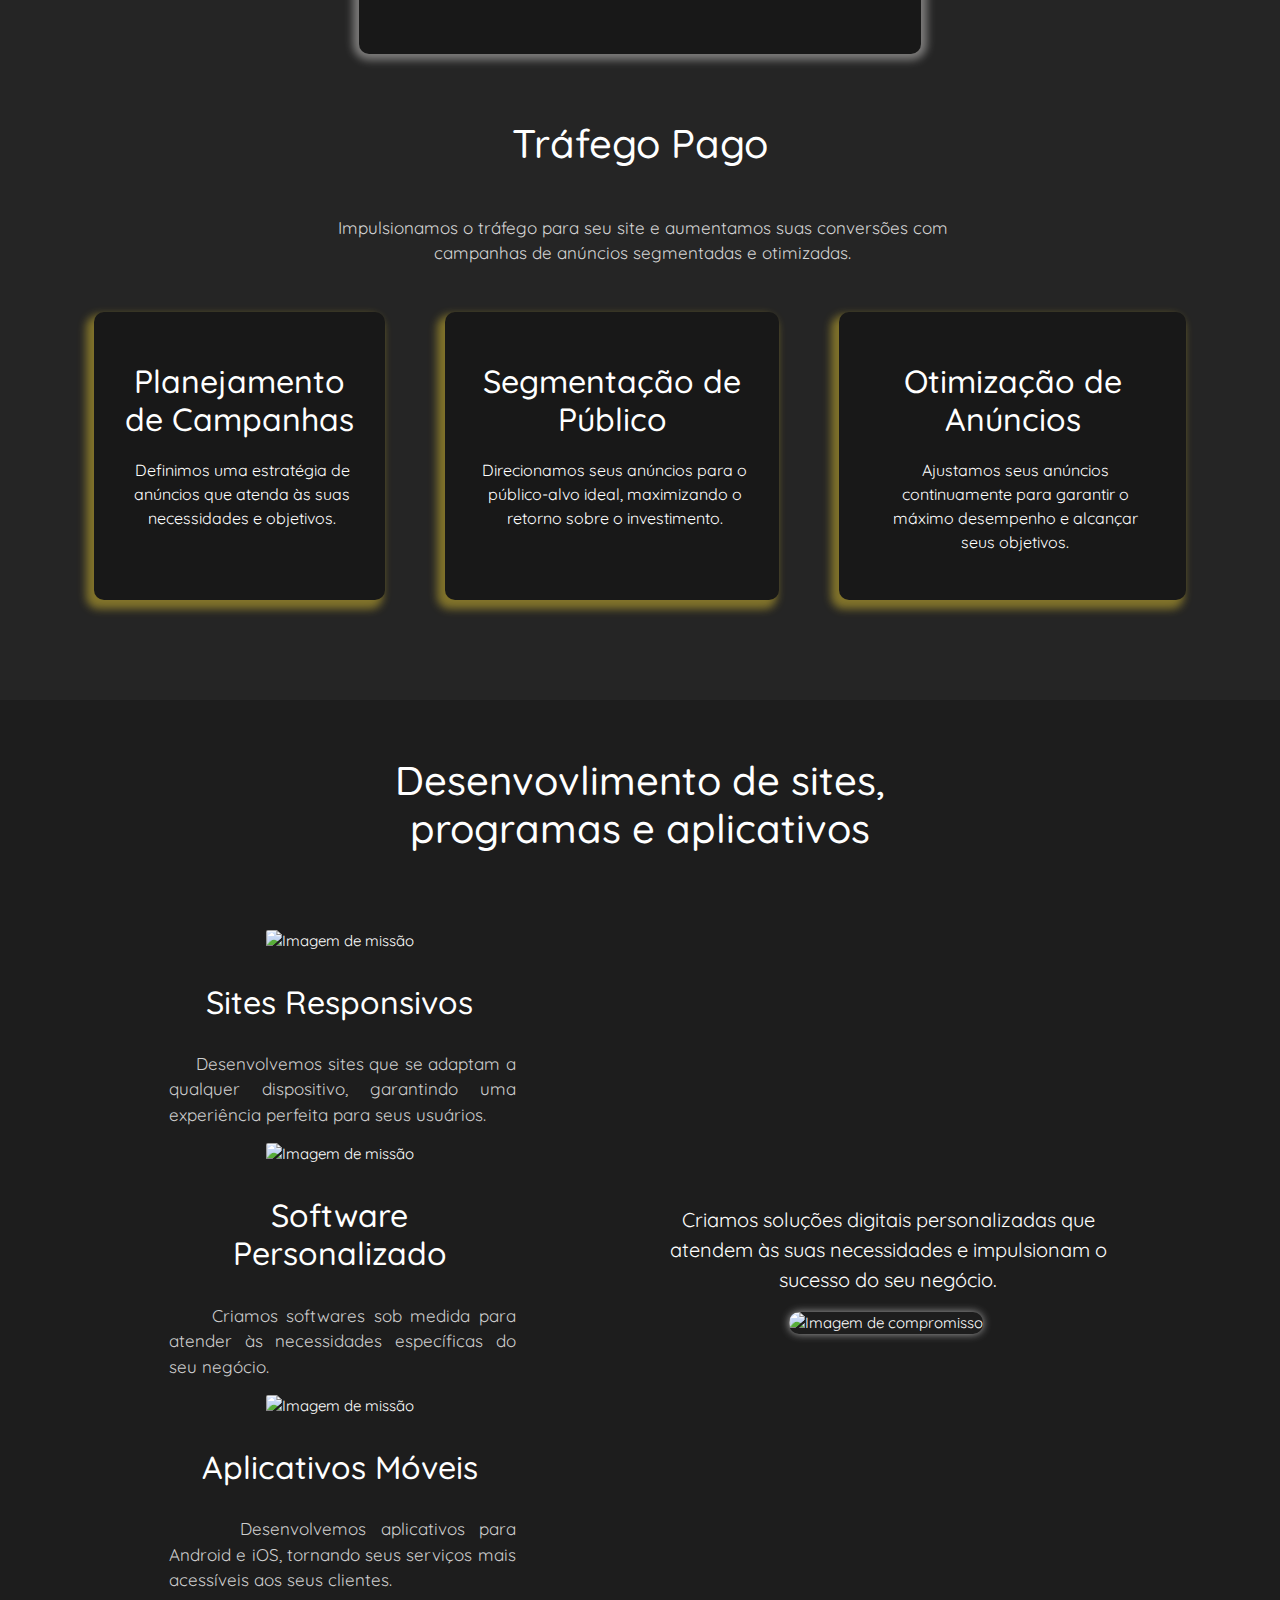
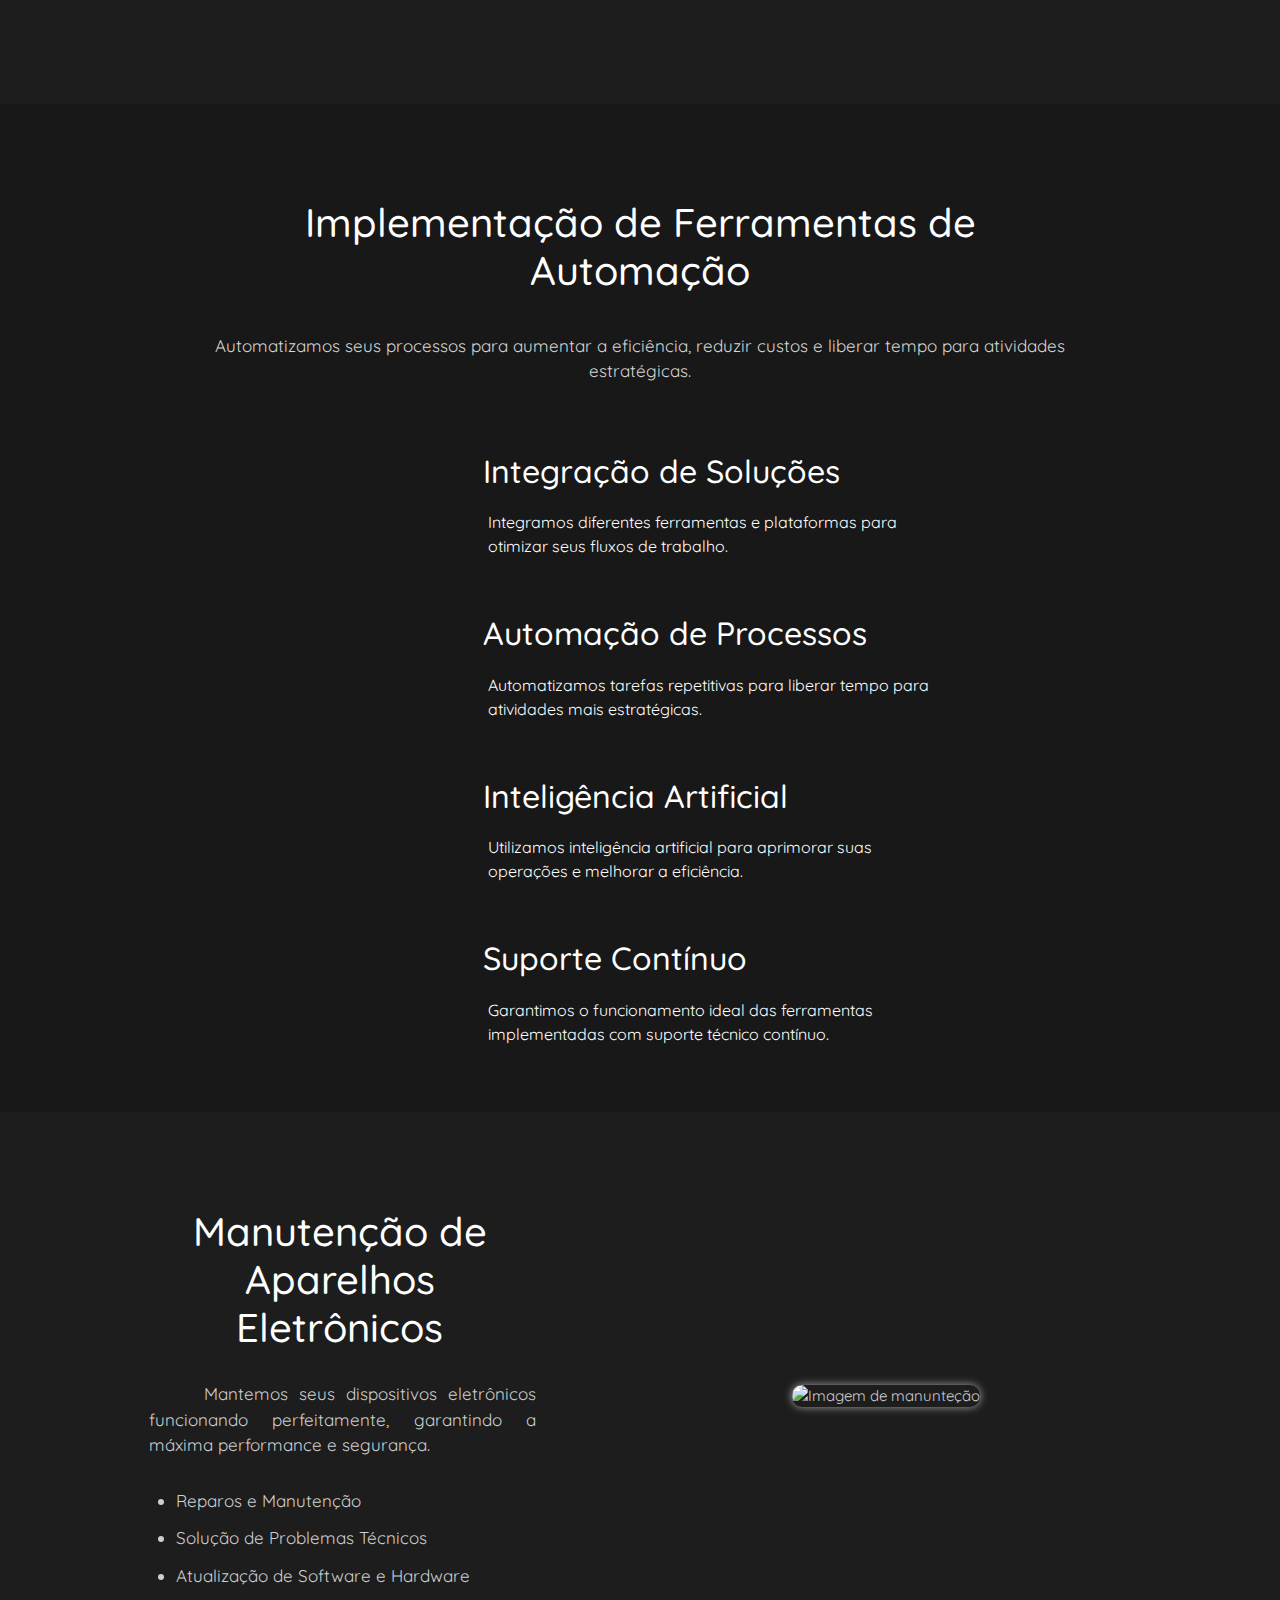
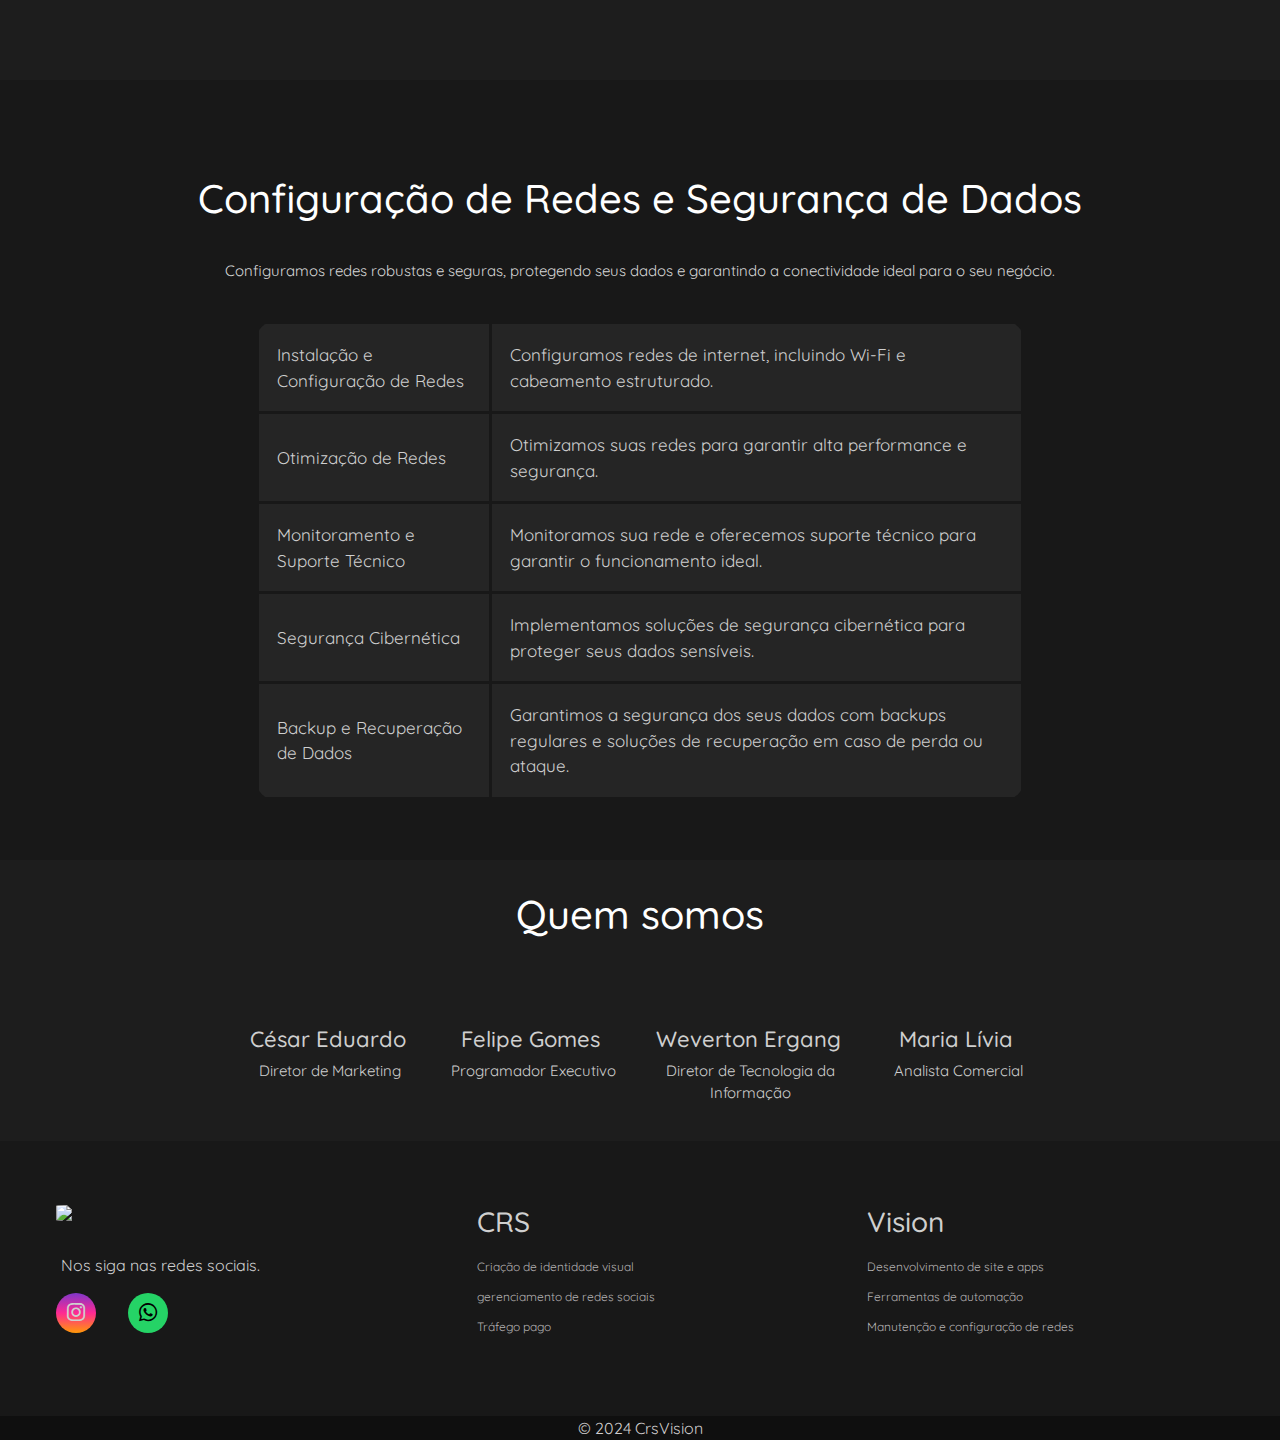
==== commit 249ad477: "Att definitive-version 1.0" ====
--- a/index.html
+++ b/index.html
@@ -5,6 +5,7 @@
     <meta charset="UTF-8">
     <meta name="viewport" content="width=device-width, initial-scale=1.0">
     <title>CRS Vision</title>
+    <link rel="shortcut icon" type="imagex/png" href="logo.ico">
     <link rel="stylesheet" href="styles.css" />
     <link rel="preconnect" href="https://fonts.googleapis.com">
     <link rel="preconnect" href="https://fonts.gstatic.com" crossorigin>
@@ -20,23 +21,38 @@
 </head>
 
 <body>
-
     <!-- ---------------- Menu de navegação ---------------- -->
-    <div class="banner">
-        <div class="navbar">
-            <img src="logo.png" class="logo">
-            <ul>
-                <li><a href="#content">Home</a></li>
-                <li><a href="#">Sobre</a></li>
-                <li><a href="#">Serviços</a></li>
-                <li><a href="#">Equipe</a></li>
-                <li><a href="#">Especialidades</a></li>
-                <li><a href="#">Pacotes e preços</a></li>
+    <header>
+        <nav class="nav-bar"> 
+            <div class="logo" >
+                <h1>Logo</h1>
+            </div>
+
+            <div class="nav-list">
+                <ul>    
+                    <li class="nav-item"><a href="#home" class="nav-linkk">Home</a></li>
+                    <li class="nav-item"><a href="#quemsomos" class="nav-linkk">Quem somos</a></li>
+                    <li class="nav-item"><a href="#sobre" class="nav-linkk">Missão</a></li>
+                </ul>
+            </div>
+
+            <div class="mobile-menu-icon">
+                <button onclick="menuShow()"> <img  class="botaomenu" src="icons/menu_white_36dp.svg" alt=""> </button>
+            </div>
+        </nav>
+
+        <div class="mobile-menu">
+            <ul>    
+                <li class="nav-item"><a href="" class="nav-linkk">Home</a></li>
+                <li class="nav-item"><a href="" class="nav-linkk">Quem somos</a></li>
+                <li class="nav-item"><a href="" class="nav-linkk">Missão</a></li>
             </ul>
         </div>
 
-        <!-- ---------------- página principal (HOME) ---------------- -->
-        <div class="content">
+    </header>
+    <!-- ---------------- página principal (HOME) ---------------- -->
+    <div class="banner">  
+        <div class="content" id="home">
             <h1>Bem-vindo à <br> nossa agência de marketing</h1>
             <p>Ajudamos empresas de todos os tamanhos <br> a conquistar
                 destaque nas redes sociais e impulsionar seu crescimento.</p>
@@ -45,13 +61,13 @@
     </div>
 
     <!-- ---------------- Sobre ---------------- -->
-    <div class="sobre">
+    <div class="sobre" id="sobre">
         <div class="titulosobre">
             <h1>Sobre nós</h1>
         </div>
         <div class="conteudosobre">
             <div class="card1">
-                <img class="missaoimg" src="missaoimg.png" alt="Imagem de missão">
+                <img class="missaoimg" src="images/missaoimg.png" alt="Imagem de missão">
                 <h2>Nossa missão</h2>
                 <p>&nbsp; &nbsp; &nbsp;Ajudamos nossos clientes a alcançar seus objetivos de negócios com serviços de
                     marketing digital, desenvolvimento de sites e programas, automação com inteligência artificial, e
@@ -59,7 +75,7 @@
                     impulsionar o crescimento e sucesso dos nossos clientes.</p>
             </div>
             <div class="card2">
-                <img class="compromissoimg" src="compromisso.png" alt="Imagem de compromisso">
+                <img class="compromissoimg" src="images/compromisso.png" alt="Imagem de compromisso">
                 <h2>Nosso Compromisso</h2>
                 <p>&nbsp; &nbsp; &nbsp;Desenvolvemos estratégias personalizadas para cada cliente, combinando nossa
                     expertise técnica com criatividade para gerar resultados tangíveis e sustentáveis. Nosso foco é
@@ -80,20 +96,20 @@
             <div class="cards">
 
                 <div class="info1">
-                    <img src="imgcard1.png" alt="">
+                    <img src="images/imgcard1.png" alt="">
                     <h2>Logo tipo personalizado</h2>
                     <p> Criamos logotipos memoráveis que transmitem a essência da sua marca. </p>
                 </div>
 
                 <div class="info2">
-                    <img src="imgcard2.png" alt="">
+                    <img src="images/imgcard2.png" alt="">
                     <h2>Design de materiais gráficos</h2>
                     <p> Desenvolvemos cartões de visita, flyers, banners e outros materiais gráficos que comunicam sua
                         mensagem com impacto. </p>
                 </div>
 
                 <div class="info3">
-                    <img src="imgcard3.png" alt="">
+                    <img src="images/imgcard3.png" alt="">
                     <h2>Definição de estilo visual</h2>
                     <p> Criamos uma paleta de cores e estilo visual coeso para a sua marca, garantindo uma imagem
                         consistente em todos os seus materiais. </p>
@@ -120,27 +136,27 @@
 
                 <div class="texto-g-sociais">
                     <div class="textos-g">
-                        <img src="planejamento-conteudo.png" alt="">
+                        <img src="images/planejamento-conteudo.png" alt="">
                         <h1>Planejamento de conteúdo</h1>
 
                     </div>
                     <div class="textos-g">
-                        <img src="criacao-conteudo.png" alt="">
+                        <img src="images/criacao-conteudo.png" alt="">
                         <h1>Criação de Conteúdo</h1>
 
                     </div>
                     <div class="textos-g">
-                        <img src="monitoramento-analise.png" alt="">
+                        <img src="images/monitoramento-analise.png" alt="">
                         <h1>Monitoramento e Análise</h1>
 
                     </div>
                     <div class="textos-g">
-                        <img src="gerenciamento-comunidades.png" alt="">
+                        <img src="images/gerenciamento-comunidades.png" alt="">
                         <h1>Gerenciamento de Comunidades</h1>
 
                     </div>
                     <div class="textos-g">
-                        <img src="gerenciameneto-campanhas.png" alt="">
+                        <img src="images/gerenciameneto-campanhas.png" alt="">
                         <h1>Gerenciamento de Campanhas</h1>
 
                     </div>
@@ -193,17 +209,17 @@
             </div>
             <div class="conteudosobreDev">
                 <div class="carddev1">
-                    <img class="numerosimg" src="1.png" alt="Imagem de missão">
+                    <img class="numerosimg" src="images/1.png" alt="Imagem de missão">
                     <h2>Sites Responsivos</h2>
                     <p>&nbsp; &nbsp; &nbsp;Desenvolvemos sites que se adaptam a qualquer dispositivo, garantindo uma
                         experiência perfeita para seus usuários.</p>
 
-                    <img class="numerosimg" src="2.png" alt="Imagem de missão">
+                    <img class="numerosimg" src="images/2.png" alt="Imagem de missão">
                     <h2>Software Personalizado</h2>
                     <p>&nbsp; &nbsp; &nbsp;Criamos softwares sob medida para atender às necessidades específicas do seu
                         negócio.</p>
 
-                    <img class="numerosimg" src="3.png" alt="Imagem de missão">
+                    <img class="numerosimg" src="images/3.png" alt="Imagem de missão">
                     <h2>Aplicativos Móveis</h2>
                     <p>&nbsp; &nbsp; &nbsp;Desenvolvemos aplicativos para Android e iOS, tornando seus serviços mais
                         acessíveis aos seus clientes.</p>
@@ -211,7 +227,7 @@
                 <div class="carddev2">
                     <p>Criamos soluções digitais personalizadas que atendem às suas necessidades e impulsionam o sucesso
                         do seu negócio.</p>
-                    <img class="devImg" src="devImg.png" alt="Imagem de compromisso">
+                    <img class="devImg" src="images/devImg.png" alt="Imagem de compromisso">
                 </div>
             </div>
         </div>
@@ -233,7 +249,7 @@
 
                     <div class="info1automacao">
                         <div class="info1automacao-image">
-                            <img src="num1.png" alt="">
+                            <img src="images/num1.png" alt="">
                         </div>
                         <div class="info1automacao-text">
                             <h2>Integração de Soluções</h2>
@@ -243,7 +259,7 @@
                     </div>
                     <div class="info1automacao">
                         <div class="info1automacao-image">
-                            <img src="num2.png" alt="">
+                            <img src="images/num2.png" alt="">
                         </div>
                         <div class="info1automacao-text">
                             <h2>Automação de Processos</h2>
@@ -254,7 +270,7 @@
 
                     <div class="info1automacao">
                         <div class="info1automacao-image">
-                            <img src="num3.png" alt="">
+                            <img src="images/num3.png" alt="">
                         </div>
                         <div class="info1automacao-text">
                             <h2>Inteligência Artificial</h2>
@@ -265,7 +281,7 @@
 
                     <div class="info1automacao">
                         <div class="info1automacao-image">
-                            <img src="num4.png" alt="">
+                            <img src="images/num4.png" alt="">
                         </div>
                         <div class="info1automacao-text">
                             <h2>Suporte Contínuo</h2>
@@ -296,7 +312,7 @@
 
                         </div>
                         <div class="cardmanutencao2">
-                            <img class="manutencaoImg" src="manutencao.png" alt="Imagem de manunteção">
+                            <img class="manutencaoImg" src="images/manutencao.png" alt="Imagem de manunteção">
                         </div>
                     </div>
                 </div>
@@ -345,7 +361,7 @@
             </div>
 
             <!-- ---------------- Nosso time ---------------- -->
-            <div class="sessao9">
+            <div class="sessao9" id="quemsomos">
                 <div class="tituloPessoas">
                     <h1>Quem somos</h1>
                 </div>
@@ -354,23 +370,23 @@
                     <div class="cardsPessoas">
 
                         <div class="infoPessoas">
-                            <img src="cesar.png" alt="">
+                            <img src="images/cesar.png" alt="">
                             <h2>César Eduardo</h2>
                             <p>Diretor de Marketing</p>
                         </div>
 
                         <div class="infoPessoas">
-                            <img src="felipe.png" alt="">
+                            <img src="images/felipe.png" alt="">
                             <h2>Felipe Gomes</h2>
                             <p>Programador Executivo</p>
                         </div>
                         <div class="infoPessoas">
-                            <img src="weverton.png" alt="">
+                            <img src="images/weverton.png" alt="">
                             <h2>Weverton Ergang</h2>
                             <p>Diretor de Tecnologia da <br>Informação</p>
                         </div>
                         <div class="infoPessoas">
-                            <img src="livia.png" alt="">
+                            <img src="images/livia.png" alt="">
                             <h2>Maria Lívia</h2>
                             <p>Analista Comercial</p>
                         </div>
@@ -381,9 +397,9 @@
         <!-- ---------------- Footer ---------------- -->
 
         <footer>
-            <div class="footer_content"> 
+            <div class="footer_content" id="footer"> 
                 <div class="footer_contacts">
-                    <img src="logo.png" class="logo">
+                    <img class="logo" src="images/logo.png" class="logo">
                     <p>Nos siga nas redes sociais.</p>
 
                     <div id="footer_social_media">
@@ -437,6 +453,7 @@
 
             <script type="text/javascript" src="particles.js"></script>
             <script type="text/javascript" src="app.js"></script>
+            <script type="text/javascript" src="scripts.js"></script>
 </body>
 
 </html>--- a/styles.css
+++ b/styles.css
@@ -1,9 +1,73 @@
 * {
     margin: 0;
     padding: 0;
-    font-family: sans-serif;
-}
-
+    font-family: 'quicksand', sans-serif;
+}
+/**---------------------- Menu de navegação ----------------------**/
+
+header {
+    background-color: #181818;
+}
+
+.nav-bar {
+    display: flex;
+    justify-content: space-between;
+    padding: 0px 10px 0px 10px
+}
+
+.logo {
+    display: flex;
+    align-items: center;
+}
+
+.logo h1 {
+    color: #cfcdcd;
+    font-size: 30px;
+}
+
+.nav-list {
+    display: flex;
+    align-items: center;
+    margin-top: 13px;
+}
+
+.nav-list ul {
+    display: flex;
+    justify-content: center;
+    list-style: none;
+}
+
+.nav-item {
+    margin: 0px 15px;
+}
+
+.nav-linkk {
+    color: #cfcdcd;
+    text-decoration: none;
+    font-weight: 400;
+    font-size: 1.0rem;
+}
+
+
+.botaomenu {
+    width:40px;
+}
+
+.botaoicone {
+    width: 100%;
+}
+
+.mobile-menu-icon {
+    display: none;
+    
+}
+
+.mobile-menu {
+    display: none;
+}
+
+
+/**---------------------- Banner Home ----------------------**/
 .banner {
     width: 100%;
     height: 100%;
@@ -16,57 +80,9 @@
     height: 100%;
     background-size: cover;
     background-position: center;
-    background-image: linear-gradient(rgba(0, 0, 0, 0.90), rgba(0, 0, 0, 0.75)), url(background.jfif);
+    background-image: linear-gradient(rgba(0, 0, 0, 0.90), rgba(0, 0, 0, 0.75)), url(images/background.jfif);
     background-size: cover;
 
-}
-
-.navbar {
-    width: 100%;
-    margin: auto;
-    display: flex;
-    align-items: center;
-    justify-content: space-between;
-    background-color: rgb(22, 22, 22);
-
-}
-
-.logo {
-    width: 100px;
-    cursor: pointer;
-    border-radius: 40px;
-}
-
-.navbar ul li {
-    list-style: none;
-    display: inline-block;
-    margin: 0 20px;
-    position: relative;
-
-}
-
-.navbar ul li a {
-    text-decoration: none;
-    color: #FFF;
-    text-transform: uppercase;
-    font-family: quicksand;
-    font-size: 13px;
-}
-
-.navbar ul li::after {
-    content: '';
-    height: 3px;
-    width: 0;
-    background-color: #F9D933;
-    ;
-    position: absolute;
-    left: 0;
-    bottom: -10px;
-    transition: 0.3s;
-}
-
-.navbar ul li:hover::after {
-    width: 100%;
 }
 
 .content {
@@ -92,6 +108,8 @@
 
 }
 
+/**---------------------- Sobre ----------------------**/
+
 .sobre {
     width: 100%;
     height: 100%;
@@ -119,7 +137,6 @@
     align-items: center;
     justify-content: center;
 }
-
 
 .card1 {
     width: 600px;
@@ -131,7 +148,6 @@
     align-items: center;
     justify-content: center;
     text-align: center;
-
 }
 
 .card1 p {
@@ -165,7 +181,6 @@
     font-family: quicksand;
     color: rgb(207, 207, 207);
     font-size: 17px;
-
 }
 
 .card2 h2 {
@@ -180,6 +195,9 @@
     width: 160px;
 }
 
+
+/** --------------------- criação de identidade visual -----------------------**/
+
 .tituloidvisual {
     justify-content: center;
     align-items: center;
@@ -208,7 +226,7 @@
 .cards {
     display: flex;
     justify-content: center;
-    width: 80%;
+    width: 70%;
 
 }
 
@@ -1022,6 +1040,12 @@
     align-items: center;
 }
 
+
+.logo {
+    width: 30%;
+    border-radius: 7%;
+}
+
 .footer_link {
     text-decoration: none;
 }
@@ -1112,6 +1136,41 @@
 
 @media screen and (max-width: 768px) {
 
+    .nav-bar {
+        padding: 1.5rem;
+    }
+
+    .nav-item {
+        display: none;
+    }
+
+    .mobile-menu-icon {
+        display: block;
+        
+    }
+
+    .mobile-menu-icon button {
+        background-color: transparent;
+        border: none;
+        cursor: pointer;
+    }
+
+    .mobile-menu ul{
+        display: flex;
+        flex-direction: column;
+        text-align: center;
+        margin: 0px;
+        padding-bottom: 20px;
+    }
+
+    .mobile-menu .nav-item {
+        display: block;
+        padding-top: 1.2rem;
+    }
+
+    .open {
+        display: block;
+    }
 
 
     .content h1 {
@@ -1175,6 +1234,76 @@
         font-size: 40px;
         text-align: center;
     }
+
+
+    /**---------------- Manutenção de aparelhos eletrônicos ----------------**/
+    .conteudoManutencao {
+        flex-direction: column;
+    }
+
+    .manutencaoImg {
+        width: 60%;
+    }
+
+    .cardmanutencao1 h1{
+        margin-top: 20px;
+        font-size: 30px;
+        padding: 0;
+    }
+
+    .cardmanutencao1 {
+        padding: 0;
+        width: 80%;
+    }
+
+    .cardmanutencao2 {
+        padding:0px;
+        width: 100%;
+        margin: 20px 0px 20px 0px;
+    }
+
+    .cardmanutencao1 p {
+        text-align: center;
+        font-size: 15px;
+        padding: 20px;
+        margin:  0px;
+    }
+    .listaManutencao li{
+
+        font-size: 12px;
+    }
+
+    /**---------------- Configuração de redes e segurança ----------------**/
+
+    .tituloRedes h1{
+        font-size: 30px;
+    }
+
+    .p-Redes p{
+        font-size: 15px;
+    }
+
+    .cardsRedes td{
+        text-align: center;
+        padding: 15px;
+    }
+
+    .tabelaRedes {
+        width: 86%;
+    }
+
+   /**----------------Quem somos----------------**/
+
+    .tituloPessoas h1{
+        font-size: 30px;
+    }
+
+    .cardsPessoas {
+        flex-direction: column;
+    }
+    
+
+
 
     .gerenciamento-redes-sociais p {
         font-size: 17px;
@@ -1240,6 +1369,10 @@
         margin-top: 30px;
     }
 
+    .carddev2 img {
+        width: 70%;
+    }
+
     .carddev1 p {
         margin: 0px;
     }
@@ -1264,6 +1397,294 @@
 }
 
 @media screen and (max-width: 426px) {
+
+    .conteudosobre {
+    flex-direction: column;
+    }
+
+    
+
+    .content h1 {
+        font-size: 30px;
+
+    }
+
+    .content p {
+        font-size: 13px;
+        margin-bottom: 170px;
+
+    }
+
+    .titulosobre h1 {
+        font-size: 30px;
+    }
+
+    .missaoimg {
+        width: 100px;
+        margin-left: 30px;
+    }
+
+    .compromissoimg {
+        width: 100px;
+        margin-bottom: 6px;
+    }
+
+    .card1 {
+        width: 85%;
+        padding: 30px;
+    }
+
+    .card1 p {
+        margin: 0px;
+    }
+    .card2 p {
+        margin: 0px;
+    }
+
+    .card1 h2 {
+        font-size: 23px;
+        margin: 5px 0px 20px 0px;
+    }
+
+    .card2 {
+        width: 85%;
+        padding: 30px;
+    }
+
+    .card2 h2 {
+        font-size: 23px;
+        margin: 5px 0px 20px 0px;
+    }
+
+    .tituloidvisual h1 {
+        text-align: center;
+        font-size: 30px;
+
+    }
+
+    .p-idvisual p {
+        font-size: 17px;
+    }
+
+    .cards {
+        flex-direction: column;
+        width: 400px;
+    }
+
+    .titulo-g-sociais h2 {
+        font-size: 30px;
+        text-align: center;
+    }
+
+    .gerenciamento-redes-sociais p {
+        font-size: 15px;
+        padding: 20px;
+        margin: 0px;
+    }
+
+    .texto-g-sociais {
+        flex-direction: column;
+        width: 70%;
+        margin: 0px;
+    }
+
+    .textos-g {
+        margin: 10px;
+        background-color: #181818;
+        box-shadow: 0px 0px 8px 6px #eeedea70;
+        border-radius: 10px;
+        padding: 10px;
+        flex-direction: column;
+
+    }
+
+    .textos-g img {
+        height: 100px;
+    }
+
+    .texto-g-sociais h1 {
+        font-size: 18px;
+    }
+
+    .texto-g-sociais img {
+        font-size: 18px;
+    }
+
+    .cards-trafego {
+        flex-direction: column;
+        width: 70%;
+        
+    }
+
+    .info1-trafego {
+        padding: 10px;
+    }
+
+    .sub-sessao {
+        display: flex;
+        align-items: center;
+        justify-content: center;
+        margin-bottom: 30px;
+    }
+
+
+    .tituloidvisual3 h1 {
+        font-size: 30px;
+    }
+
+    .sessao4 p {
+        font-size: 15px;
+        margin: 0px;
+        padding: 20px;
+    }
+
+    .tituloDev h1 {
+        font-size: 30px;
+        padding: 20px;
+    }
+
+    .conteudosobreDev {
+        flex-direction: column-reverse;
+        margin-bottom: 50px;
+    }
+
+    .carddev1 {
+        padding: 0;
+        width: 60%;
+    }
+
+
+
+    .carddev1 img {
+        margin-top: 30px;
+    }
+
+    .carddev2 img{
+        width: 80%;
+    }
+    
+    .carddev2 {
+        width: 100%;
+    }
+
+    .carddev1 p {
+        margin: 0px;
+        
+    }
+
+    .carddev2 p {
+        font-size: 15px;
+        padding: 0px;
+        margin: 0px;
+        margin-bottom: 30px;
+    }
+
+    .cardsautomacao {
+        align-items: center;
+        justify-content: center;
+    }
+
+    .tituloautomacao h1 {
+        font-size: 30px;
+    }
+
+    .p-automacao p{
+        font-size: 15px;
+    }
+
+    .sessao6 p {
+        font-size: 15px;
+    }
+
+    .info1automacao {
+        width: 80%;
+        margin: 0px;
+    }
+    .info2automacao {
+        width: 80%;
+        margin: 0px;
+    }
+    .info3automacao {
+        width: 80%;
+        margin: 0px;
+    }
+    .info4automacao {
+        width: 80%;
+        margin: 0px;
+    }
+
+    .banner #particles-js {
+        height: 600px;
+    }
+    /**---------------- Manutenção de aparelhos eletrônicos ----------------**/
+    .conteudoManutencao {
+        flex-direction: column;
+    }
+
+    .manutencaoImg {
+        width: 60%;
+    }
+
+    .cardmanutencao1 h1{
+        margin-top: 20px;
+        font-size: 30px;
+        padding: 0;
+    }
+
+    .cardmanutencao1 {
+        padding: 0;
+        width: 80%;
+    }
+
+    .cardmanutencao2 {
+        padding:0px;
+        width: 100%;
+        margin: 20px 0px 20px 0px;
+    }
+
+    .cardmanutencao1 p {
+        text-align: center;
+        font-size: 15px;
+        padding: 20px;
+        margin:  0px;
+    }
+    .listaManutencao li{
+
+        font-size: 12px;
+    }
+
+    /**---------------- Configuração de redes e segurança ----------------**/
+
+    .tituloRedes h1{
+        font-size: 30px;
+    }
+
+    .p-Redes p{
+        font-size: 15px;
+    }
+
+    .cardsRedes td{
+        text-align: center;
+        padding: 15px;
+    }
+
+   /**----------------Quem somos----------------**/
+
+    .tituloPessoas h1{
+        font-size: 30px;
+    }
+
+    .cardsPessoas {
+        flex-direction: column;
+    }
+    
+
+    /**----------------Footer----------------**/
+
+    .footer_content {
+        grid-template-columns: repeat(2, 1fr);
+        gap: 3rem;
+    }
 
 
 
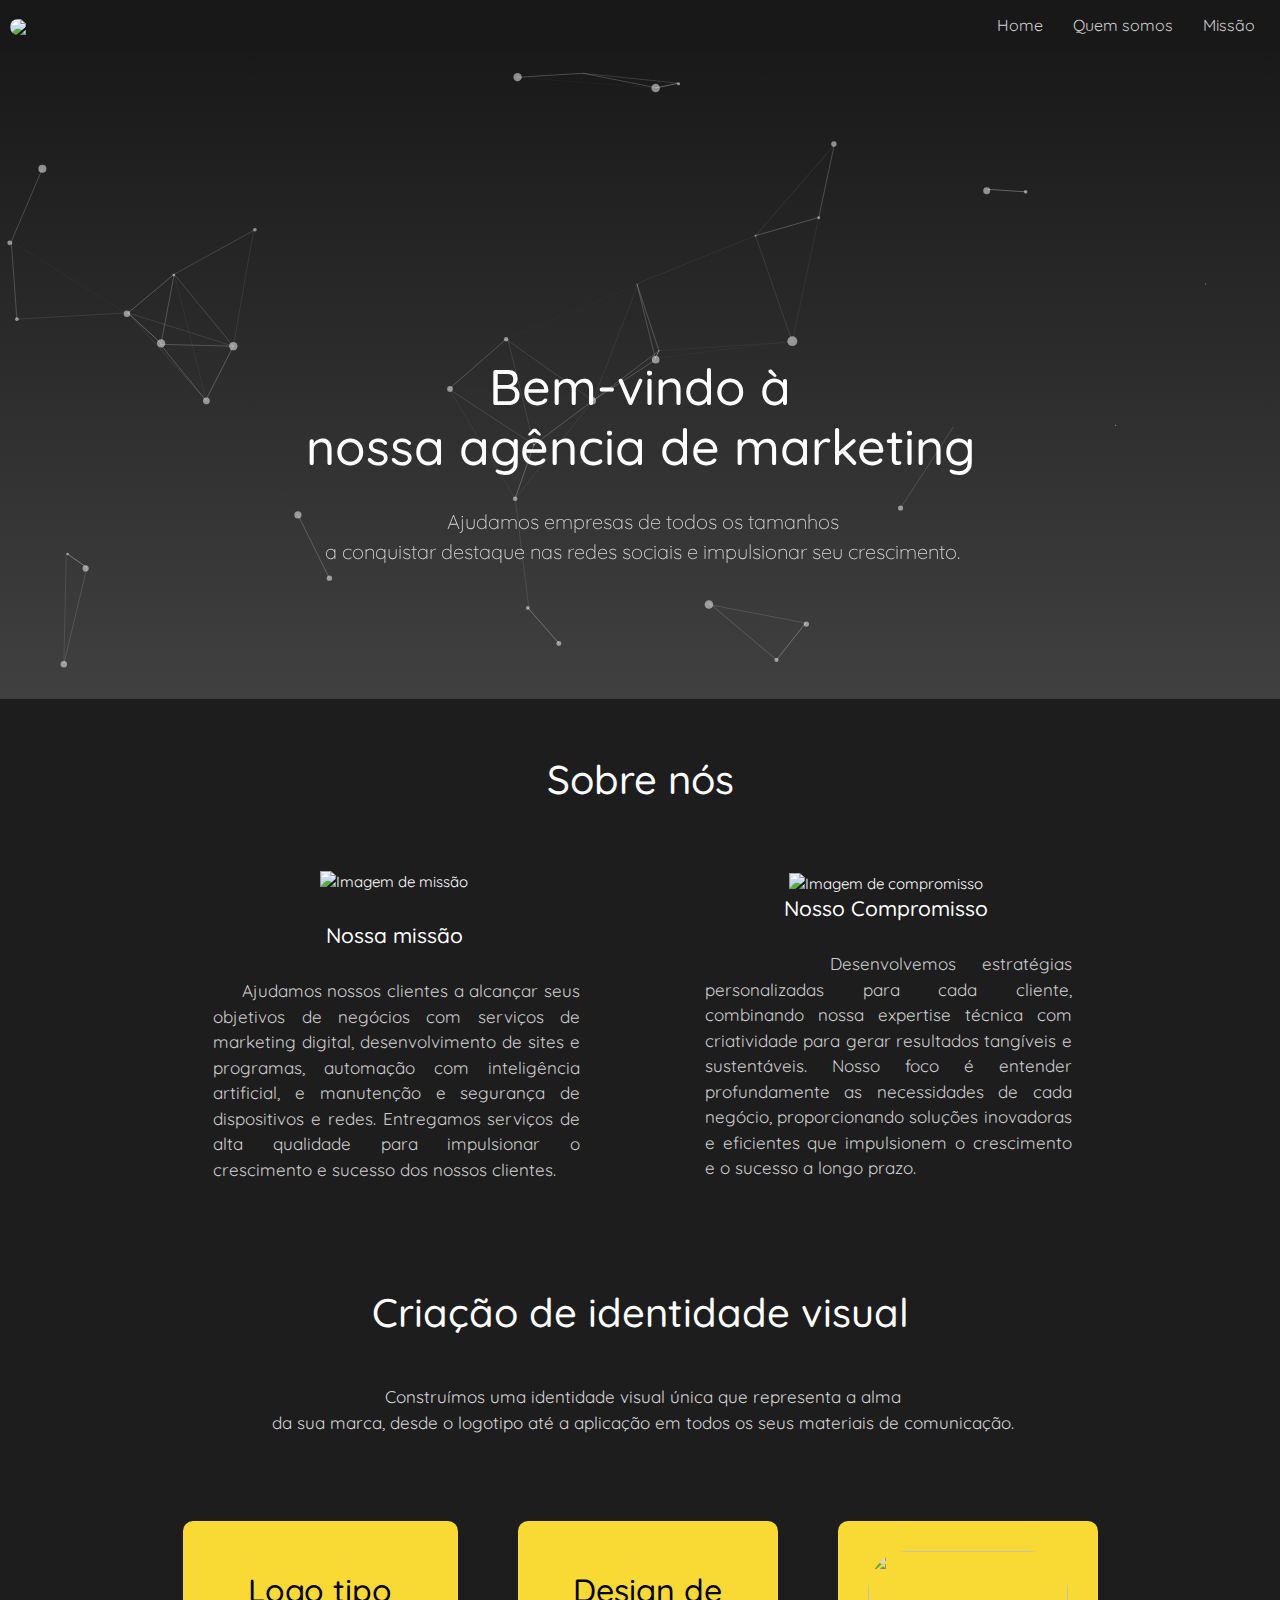
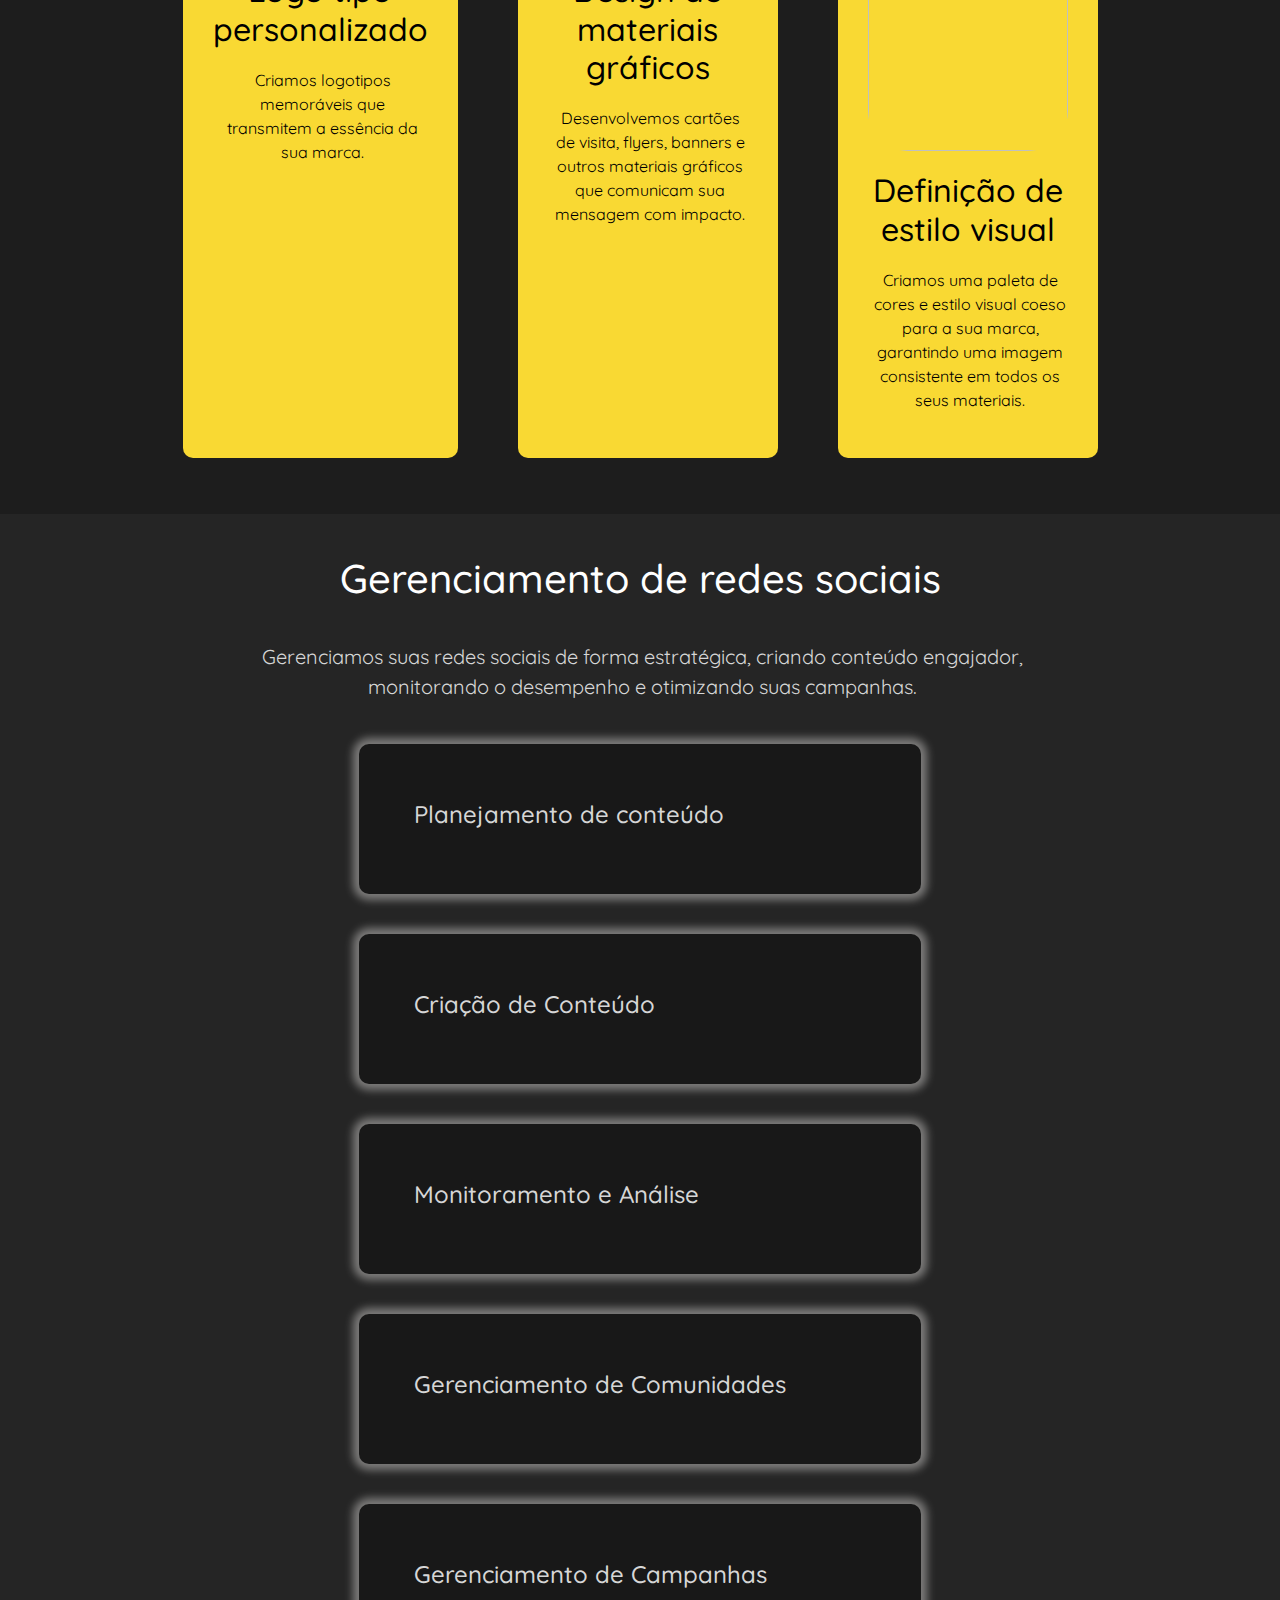
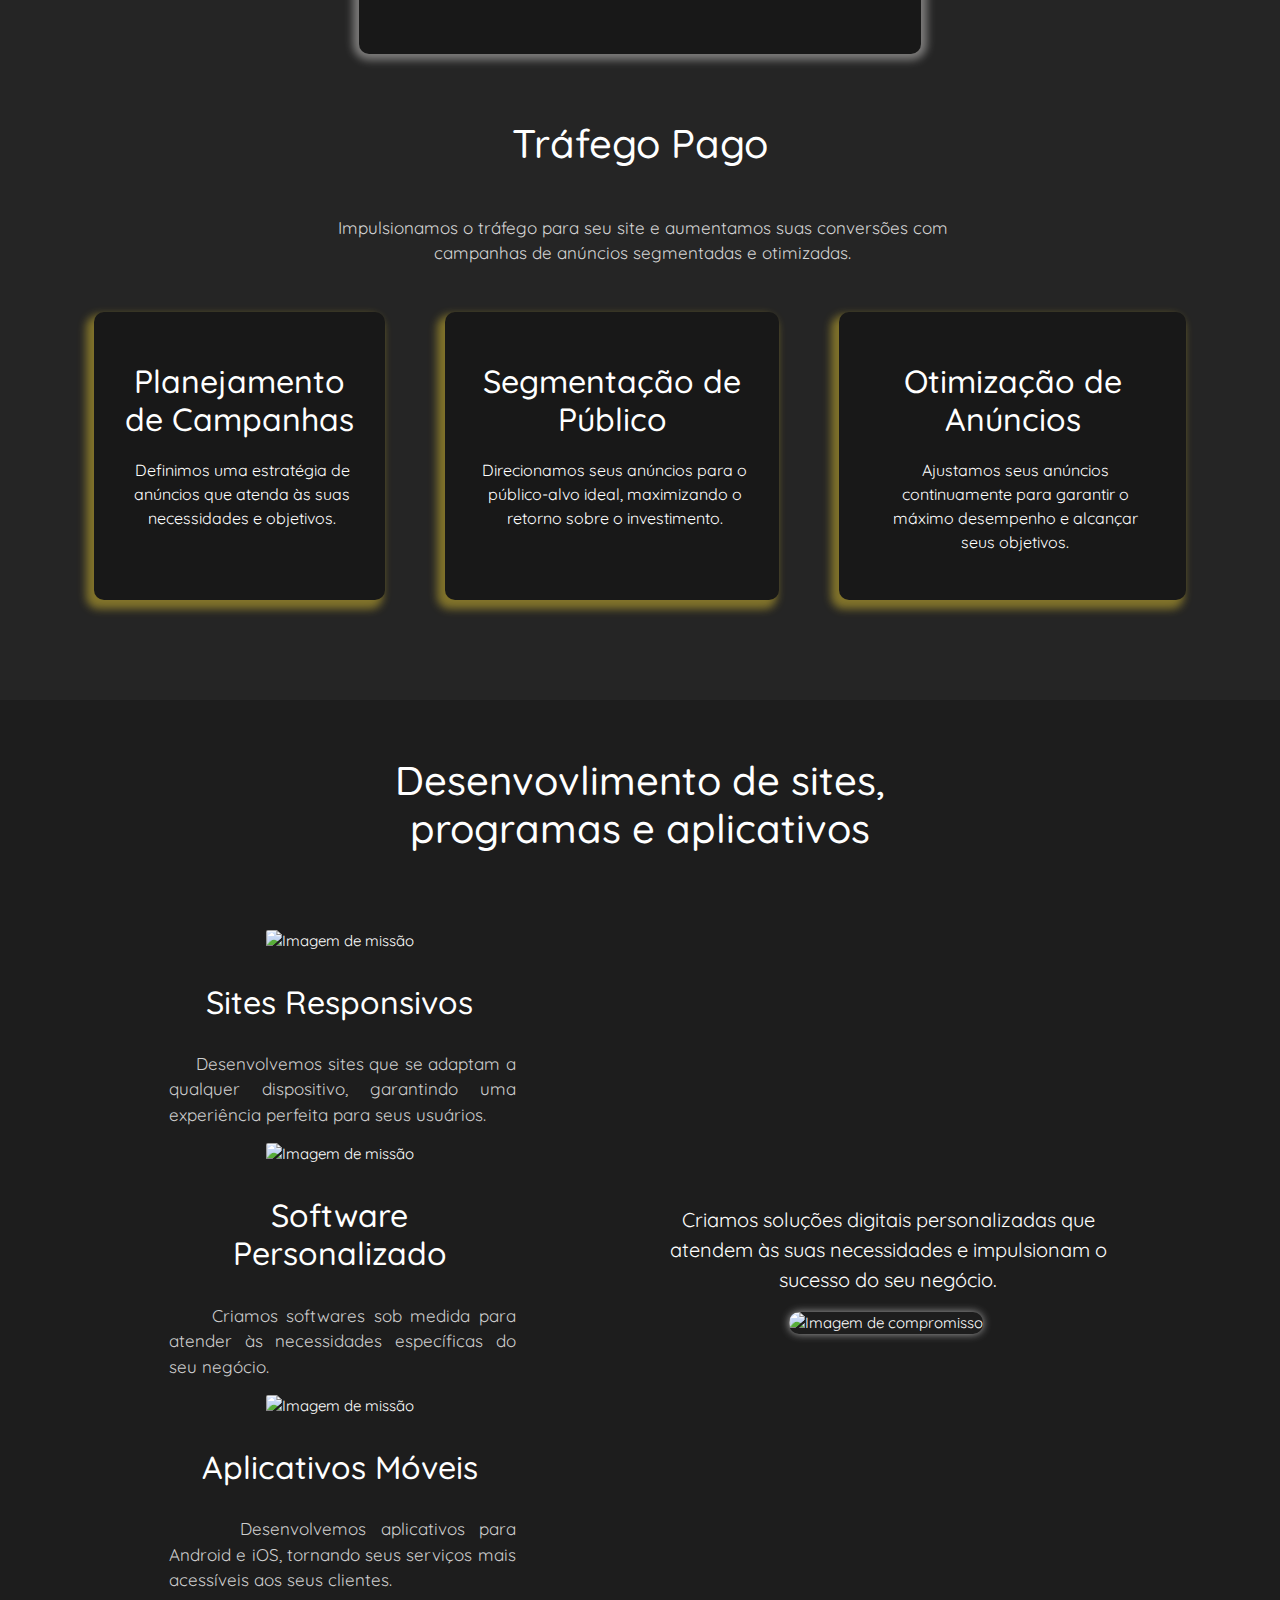
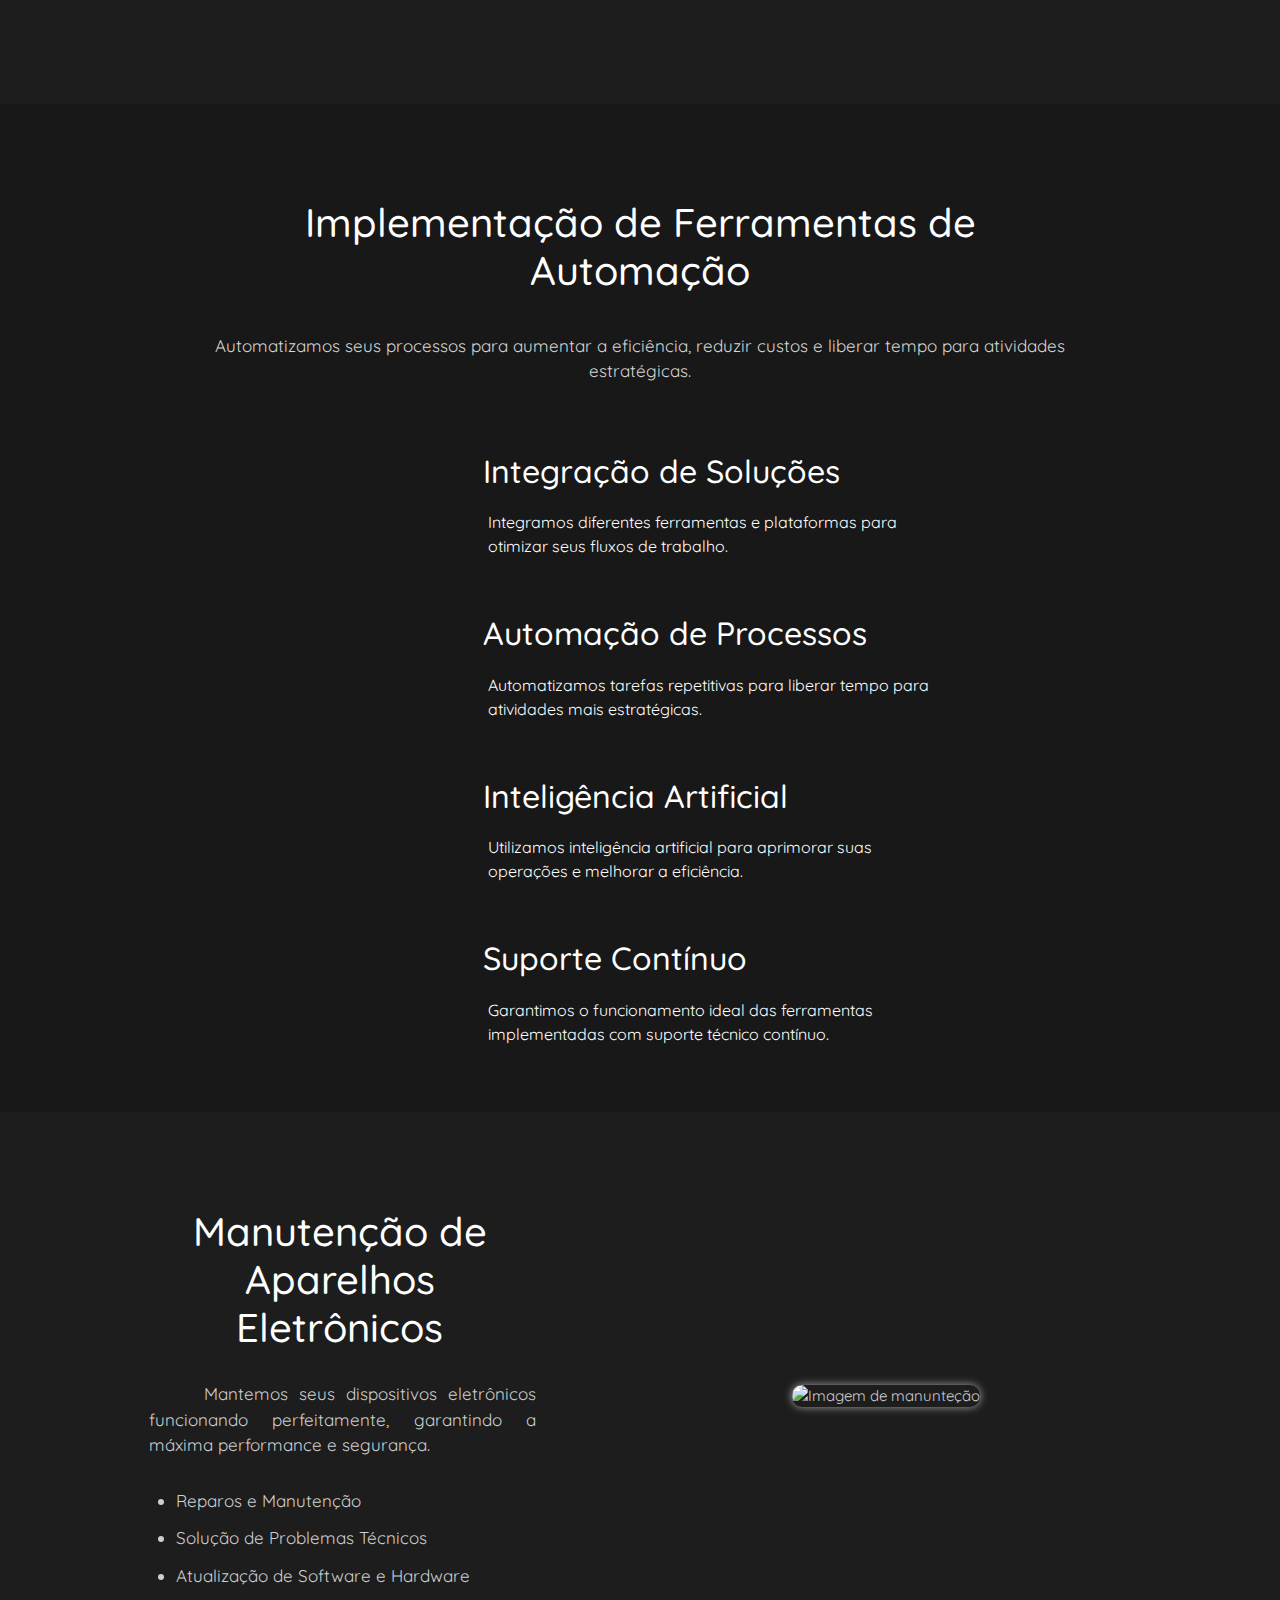
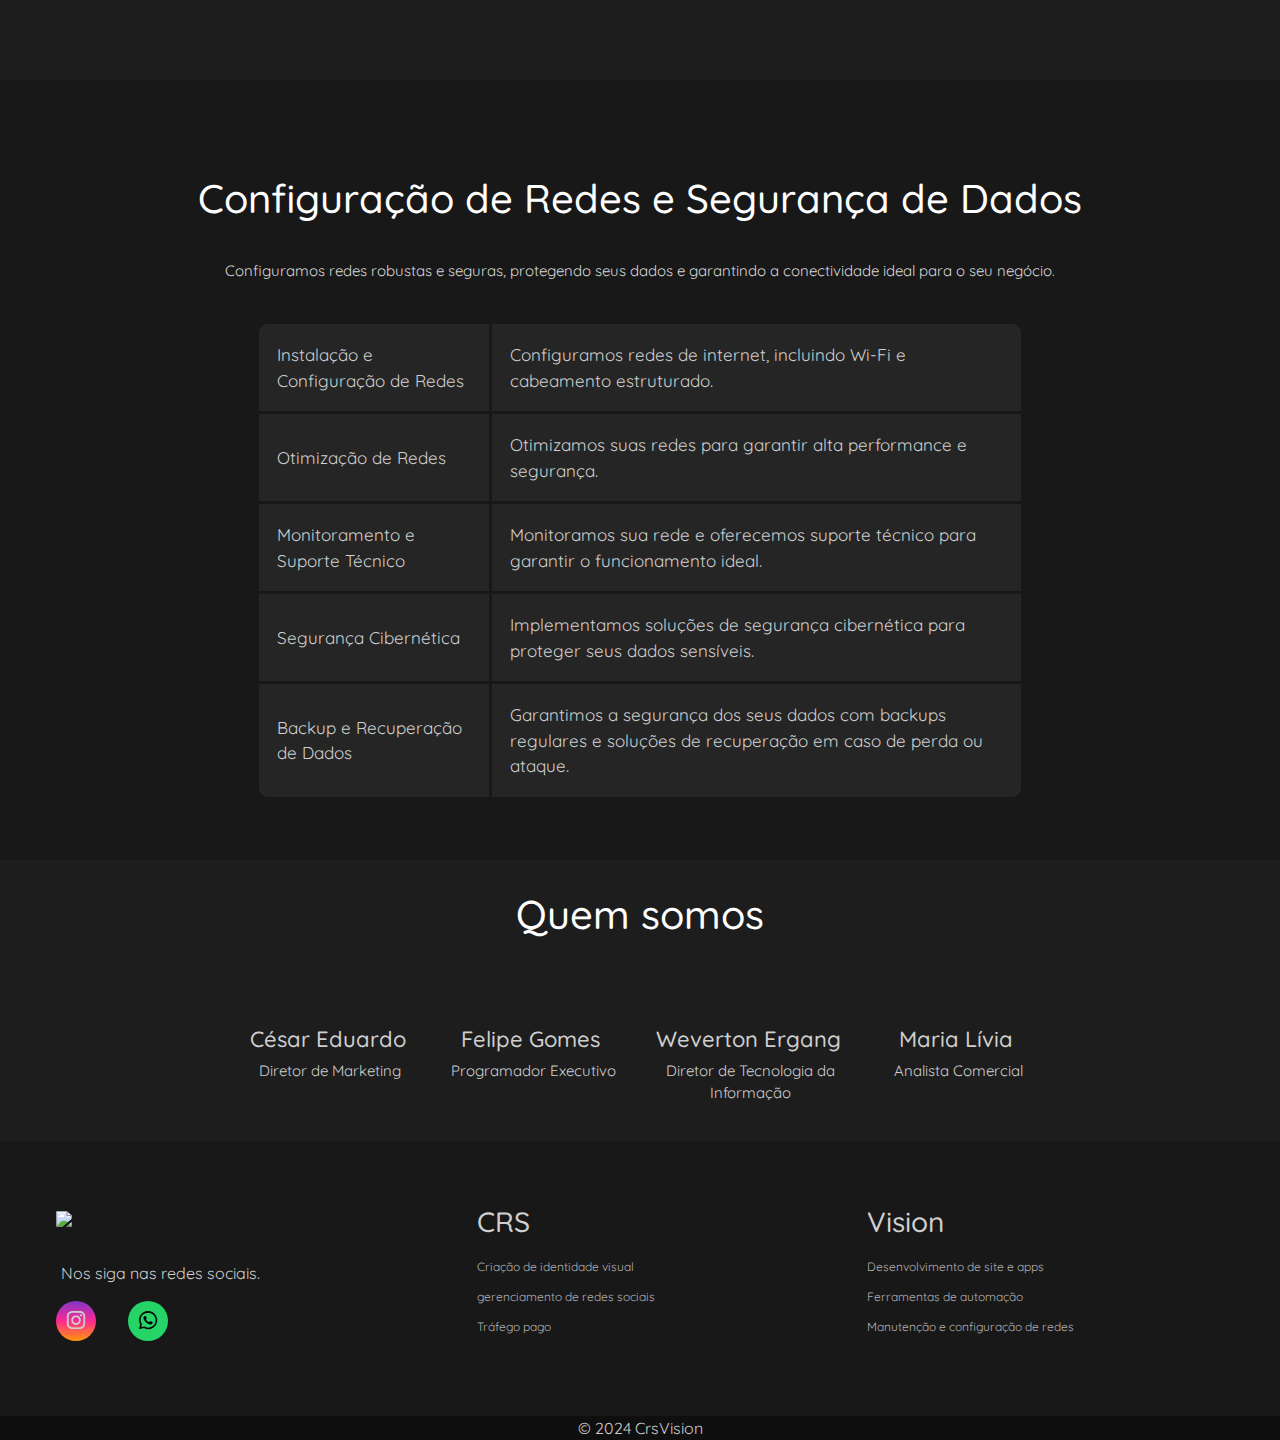
==== commit a694ff94: "att de correções" ====
--- a/index.html
+++ b/index.html
@@ -25,7 +25,7 @@
     <header>
         <nav class="nav-bar"> 
             <div class="logo" >
-                <h1>Logo</h1>
+                <img src="images/logo.png" class="logonav">
             </div>
 
             <div class="nav-list">
--- a/styles.css
+++ b/styles.css
@@ -12,12 +12,20 @@
 .nav-bar {
     display: flex;
     justify-content: space-between;
-    padding: 0px 10px 0px 10px
-}
-
-.logo {
-    display: flex;
-    align-items: center;
+    padding: 0px 10px 0px 10px;
+    align-items: center;
+}
+
+.logonav {
+    display: flex;
+    align-items: center;
+    justify-content: center;
+}
+
+.logonav {
+    width: 80px;
+    cursor: pointer;
+    border-radius: 10px;
 }
 
 .logo h1 {
